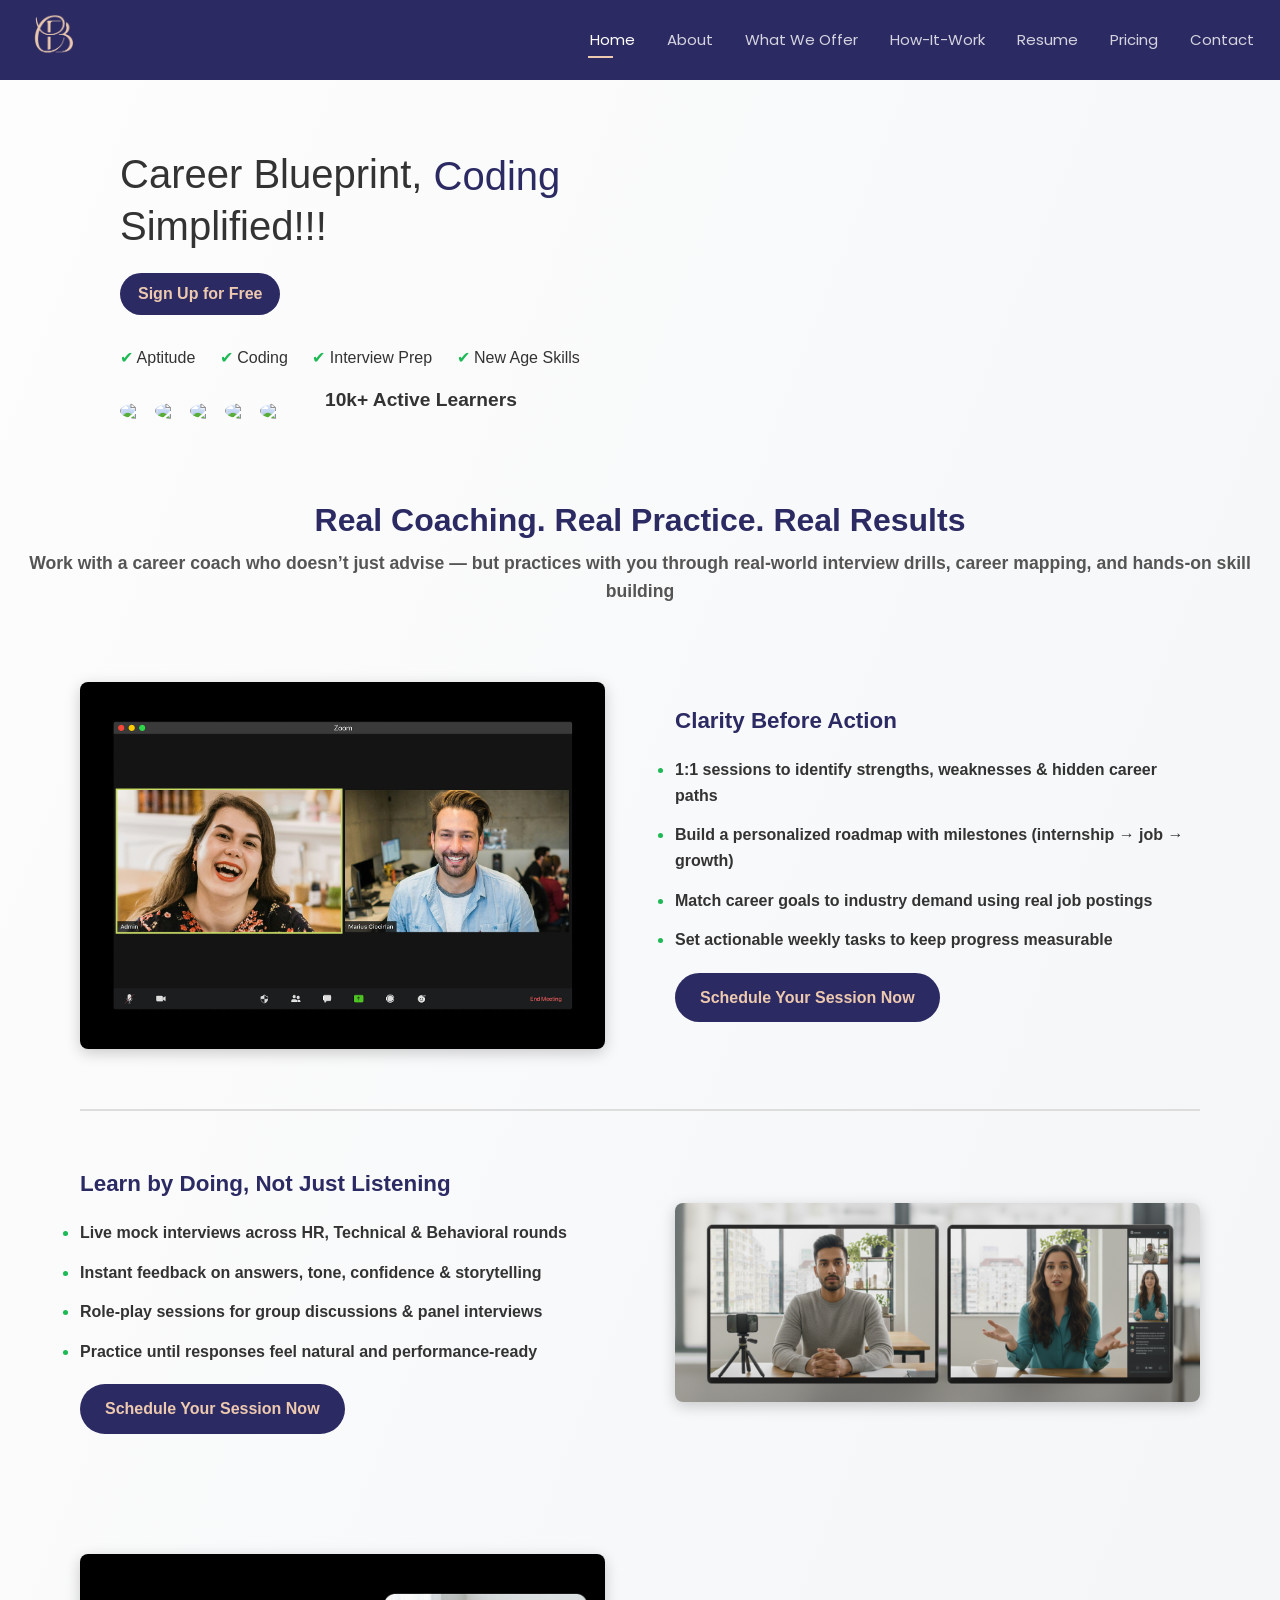
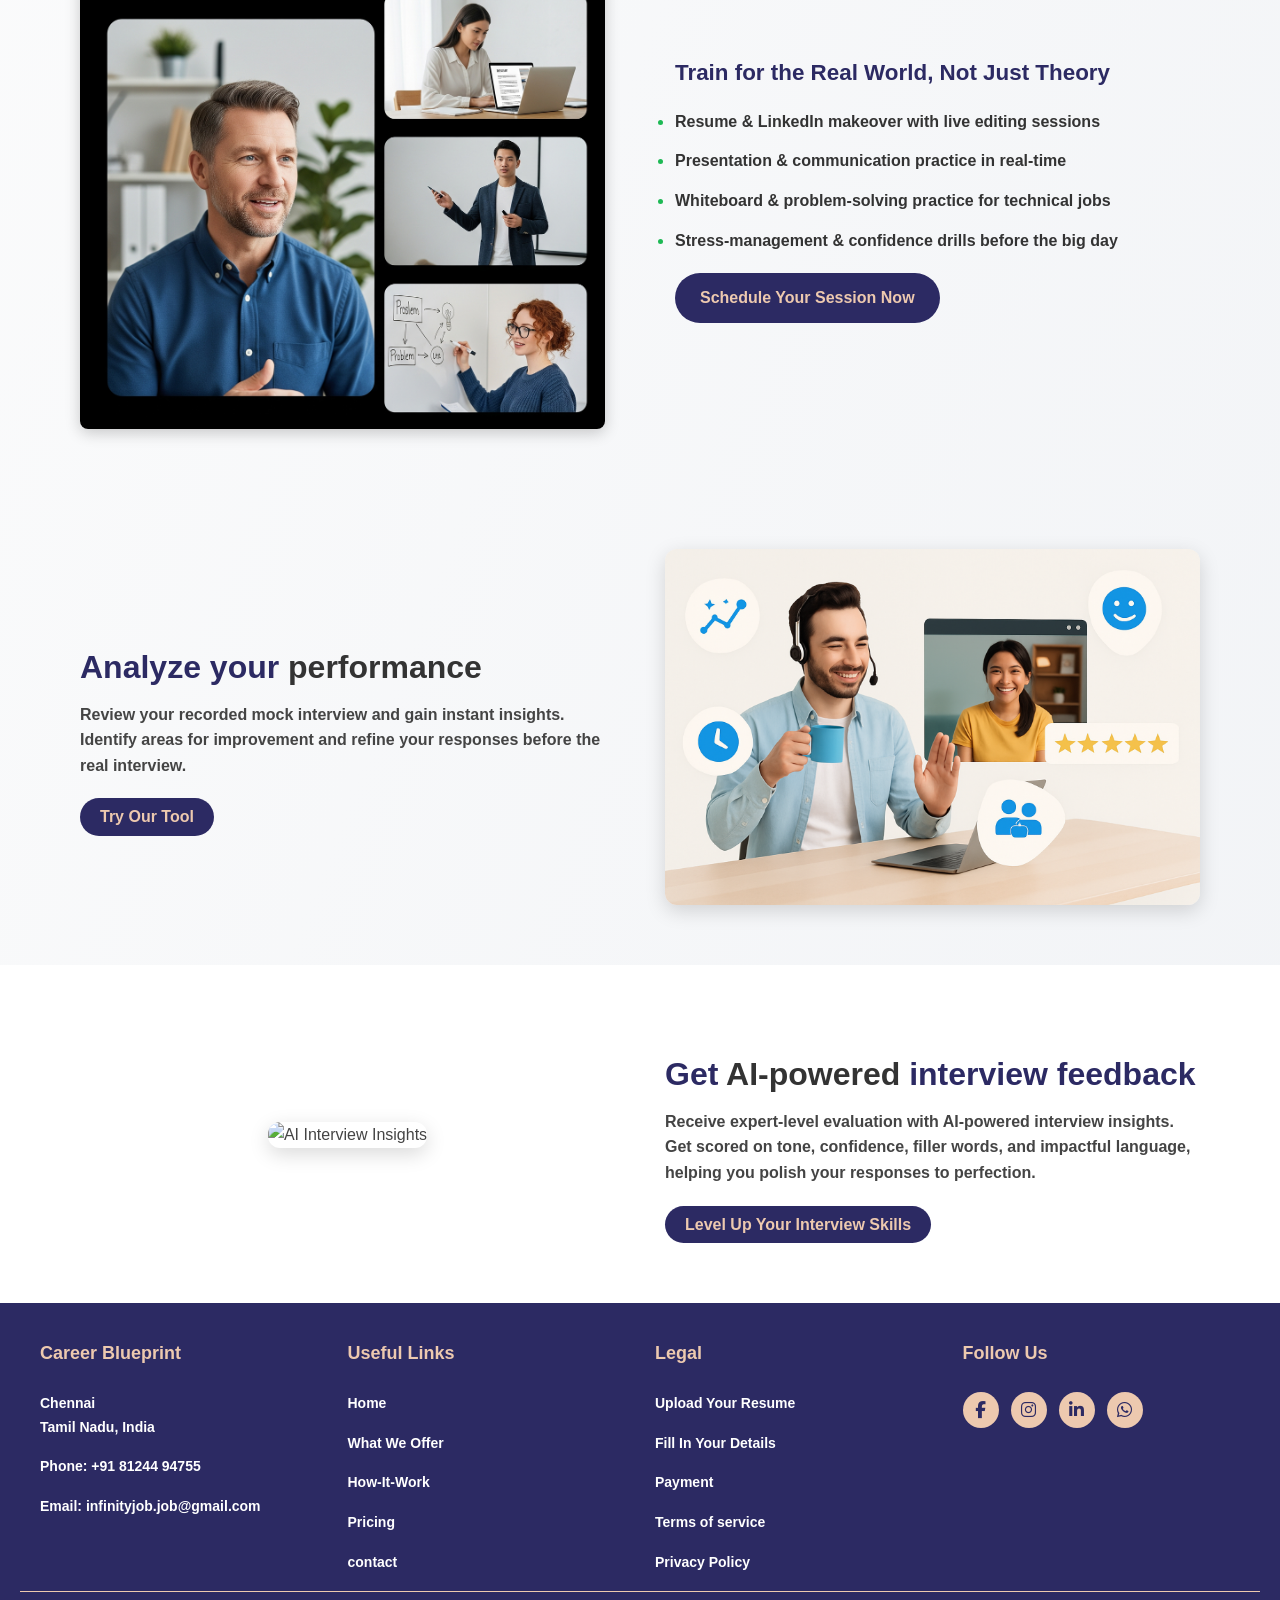
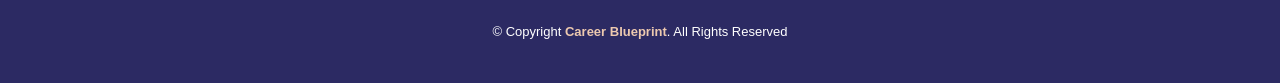
==== Careercoach.html @ 48b1a111 "Updated project files, modified HTML/CSS and removed unused images" ====
<!DOCTYPE html>
<html lang="en">

<head>
    <meta charset="UTF-8" />
    <meta name="viewport" content="width=device-width, initial-scale=1.0" />
    <!-- favicon-image -->
    <link href="favicon-32x32.png" rel="icon">
    <!-- fontawesome-cdn -->
    <link rel="stylesheet" href="https://cdnjs.cloudflare.com/ajax/libs/font-awesome/6.4.0/css/all.min.css">
    <!-- google-fonts -->
    <link href="https://fonts.googleapis.com" rel="preconnect">
    <link href="https://fonts.gstatic.com" rel="preconnect" crossorigin>
    <link
        href="https://fonts.googleapis.com/css2?family=Roboto:ital,wght@0,100;0,300;0,400;0,500;0,700;0,900;1,100;1,300;1,400;1,500;1,700;1,900&family=Poppins:ital,wght@0,100;0,200;0,300;0,400;0,500;0,600;0,700;0,800;0,900;1,100;1,200;1,300;1,400;1,500;1,600;1,700;1,800;1,900&family=Raleway:ital,wght@0,100;0,200;0,300;0,400;0,500;0,600;0,700;0,800;0,900;1,100;1,200;1,300;1,400;1,500;1,600;1,700;1,800;1,900&display=swap"
        rel="stylesheet">
    <!-- CSS-Style-sheets -->
    <link href="assets/vendor/bootstrap/css/bootstrap.min.css" rel="stylesheet">
    <link href="assets/vendor/bootstrap-icons/bootstrap-icons.css" rel="stylesheet">
    <link href="assets/vendor/aos/aos.css" rel="stylesheet">
    <link href="assets/vendor/glightbox/css/glightbox.min.css" rel="stylesheet">
    <link href="assets/vendor/swiper/swiper-bundle.min.css" rel="stylesheet">
    <link href="assets/css/main.css" rel="stylesheet">
    <title>Career-Coach - Career Blueprints</title>

    <style>
        body {
            font-family: 'Segoe UI', Tahoma, Geneva, Verdana, sans-serif;
            background: linear-gradient(to bottom right, #fdfdfd, #f1f3f6);
            color: #333;
            line-height: 1.6;
            margin: 0;
        }

        .container1 {
            max-width: 900px;
            margin: auto;
            background: #ffffff;
            margin-top: 91px;
            margin-bottom: 20px;
            border-radius: 12px;
            padding: 40px;
            box-shadow: 0 4px 12px rgba(0, 0, 0, 0.05);
        }

        .tag {
            display: inline-block;
            background: rgba(237, 201, 175, 0.55);
            backdrop-filter: blur(15px);
            -webkit-backdrop-filter: blur(15px);
            color: #2c2a63;
            padding: 6px 16px;
            font-weight: bold;
            border-radius: 8px;
            margin-bottom: 10px;
            font-size: 18px;
        }

        h1,
        h2 {
            color: #2c2a63;
        }

        h1 {
            font-size: 2rem;
            margin-top: 30px;
        }

        h2 {
            font-size: 1.5rem;
            margin-top: 30px;
        }

        p,
        li {
            font-size: 1rem;
            color: #333;
            font-weight: 600;
        }

        ul {
            margin-left: 20px;
        }

        .updated {
            font-style: italic;
            color: #888;
            font-size: 0.9rem;
        }

        .contact {
            margin-top: 30px;
        }

        .button-group {
            display: flex;
            gap: 12px;
            margin-bottom: 24px;
        }

        .btn {
            padding: 12px 14px;
            border: none;
            border-radius: 24px;
            font-size: 13px;
            font-weight: 700;
            cursor: pointer;
            background: rgba(237, 201, 175, 0.55);
            backdrop-filter: blur(15px);
            -webkit-backdrop-filter: blur(15px);
            color: #2c2a63;
            transition: all 0.3s ease;
        }

        .btn.active {
            background-color: #2c2a63;
            color: #EDC9AF;
        }

        #header {
            background-color: #2c2a63;
            color: #EDC9AF;
        }

        .container3 {
            display: flex;
            max-width: 1080px;
            padding: 100px 20px 30px;
            margin: auto;
            align-items: center;
            justify-content: space-between;
            margin-top: 20px;
            margin-bottom: 30px;
        }

        .left {
            max-width: 50%;
        }

        .left h1 {
            font-size: 2.5rem;
            line-height: 1.2;
        }

        .left h1 span {
            color: #333;
        }

        .left p {
            margin: 15px 0;
            font-size: 1.2rem;
        }

        .btn1 {
            display: inline-block;
            padding: 8px 18px;
            background: #2c2a63;
            color: #EDC9AF;
            font-weight: bold;
            border-radius: 25px;
            text-decoration: none;
            margin: 15px 0;
        }

        .checks {
            margin-top: 15px;
        }

        .checks span {
            margin-right: 20px;
            font-size: 1rem;
        }

        .checks span::before {
            content: "✔ ";
            color: #1db954;
        }

        .stats {
            margin-top: 20px;
            display: flex;
            align-items: center;
        }

        .stats img {
            border-radius: 50%;
            margin-right: -5px;
        }

        .stats p {
            font-weight: bold;
        }

        .right {
            position: relative;
            width: 45%;
        }

        .right video {
            width: 100%;
            border-radius: 15px;
            position: relative;
            z-index: 2;
        }

        .bg-effect {
            position: absolute;
            top: 0;
            left: -20px;
            right: -20px;
            bottom: -20px;
            z-index: 1;
            border-radius: 20px;
            opacity: 0.7;
        }

        .content {
            display: flex;
            gap: 30px;
        }

        .section {
            display: flex;
            align-items: center;
            justify-content: space-between;
            padding: 60px 80px;
            gap: 70px;
        }

        .heading {
            text-align: center;
            margin-top: 40px;
        }

        .heading h2 {
            font-size: 2rem;
            margin-bottom: 10px;
            font-weight: bold;
        }

        .heading p {
            font-size: 1.1rem;
            color: #555;
        }

        .text {
            flex: 1;
        }

        .text h3 {
            font-size: 1.4rem;
            margin-bottom: 20px;
            color: #2c2a63;
            font-weight: 700;
        }

        .list {
            padding: 0;
            margin: 0 0 20px 0;

        }

        .list li {
            margin-bottom: 12px;
            font-size: 1rem;
        }

        .list li::marker {

            color: #1db954;
            font-size: 18px;

        }

        .btn3 {
            display: inline-block;
            background: #2c2a63;
            color: #EDC9AF;
            padding: 12px 25px;
            text-decoration: none;
            border-radius: 26px;
            font-weight: bold;
        }

        .image {
            flex: 1;
            text-align: center;
        }

        .image img {
            max-width: 100%;
            border-radius: 8px;
            box-shadow: 0 4px 15px rgba(0, 0, 0, 0.2);
        }

        .divider {
            height: 2px;
            background: #ddd;
            margin: 0 80px;
        }

        .feedback-section {
            display: flex;
            align-items: center;
            justify-content: space-between;
            gap: 50px;
            padding: 60px 80px;
        }

        .feedback-text {
            flex: 1;
        }

        .feedback-text h2 {
            font-size: 2rem;
            font-weight: bold;
            margin-bottom: 15px;
        }

        .feedback-text h2 span {
            color: #333;
            /* red highlight */
        }

        .feedback-text p {
            font-size: 1rem;
            margin-bottom: 20px;
            color: #444;
        }

        .feedback-btn {
            display: inline-block;
            background: #2c2a63;
            color: #EDC9AF;
            padding: 6px 20px;
            text-decoration: none;
            border-radius: 25px;
            font-weight: bold;
            transition: background 0.3s ease;
        }

        .feedback-image {
            flex: 1;
            text-align: center;
        }

        .feedback-image img {
            max-width: 100%;
            border-radius: 12px;
            box-shadow: 0 6px 20px rgba(0, 0, 0, 0.15);
        }

        .feedback-alt {
            background: #fff;
        }

        @media (max-width: 991px) {

            .container3,
            .section,
            .feedback-section {
                flex-direction: column;
                padding: 30px 30px;
                text-align: center;
            }

            .section,
            .feedback-section {
                gap: 30px;
            }

            .container3 .right,
            .section .image,
            .feedback-section .feedback-image {
                order: -1;
            }

            .left,
            .right,
            .text,
            .image,
            .feedback-text,
            .feedback-image {
                max-width: 100%;
                width: 100%;
                text-align: left;
            }

            .left h1 {
                font-size: 1.8rem;
            }

            .left p {
                font-size: 11px;
            }

            .heading h2,
            .feedback-text h2 {
                font-size: 1.6rem;
            }

            .heading p {
                font-size: 15px;
            }

            .text h3 {
                font-size: 1.2rem;
            }

            .btn1,
            .btn3,
            .feedback-btn {
                display: inline-block;
                width: auto;
                font-size: 14px;
                padding: 10px 20px;
            }

            .right img,
            .image img,
            .feedback-image img {
                width: 100%;
                height: auto;
                max-width: 100%;
            }
        }

        @media (max-width: 576px) {
            .left h1 {
                font-size: 1.4rem;
            }

            .heading h2,
            .feedback-text h2 {
                font-size: 1.3rem;
            }

            p,
            li {
                font-size: 0.9rem;
            }

            .btn1,
            .btn3,
            .feedback-btn {
                font-size: 12px;
                padding: 8px 16px;
            }
        }

        @media (max-width: 768px) {
            .container3 {
                /* or the first section class you used */
                margin-top: 60px;
                /* adjust the value as per your navbar height */
            }
        }
          h1 span.rotate {
            display: inline-block;
            overflow: hidden;
            vertical-align: top;
            height: 1.3em;
            /* controls box height */
            line-height: 1.3em;
            /* centers words inside */
        }


        h1 span.rotate span {
            display: block;
            color: #2c2a63;
            animation: rotateWords 6s infinite;
        }

        @keyframes rotateWords {
            0% {
                transform: translateY(0%);
            }

            20% {
                transform: translateY(0%);
            }

            25% {
                transform: translateY(-100%);
            }

            45% {
                transform: translateY(-100%);
            }

            50% {
                transform: translateY(-200%);
            }

            70% {
                transform: translateY(-200%);
            }

            75% {
                transform: translateY(0%);
            }

            100% {
                transform: translateY(0%);
            }
        }
    </style>

</head>

<body>
    <!-- Navbar starts -->
    <header id="header" class="header d-flex align-items-center fixed-top">
        <div class="d-flex align-items-center justify-content-between w-100 px-4" style="padding-left: 0 !important;">
            <a href="index.html" class="logo d-flex align-items-center">
                <img src="assets/img/images/CB-logo.png" alt="Career Blueprint Logo"
                    style="height: 60px; width: 110px; object-fit: cover; margin-top: 10px;">
            </a>
            <nav id="navmenu" class="navmenu">
                <ul>
                    <li><a href="index.html" class="active">Home</a></li>
                    <li><a href="index.html">About</a></li>
                    <li><a href="index.html">What We Offer</a></li>
                    <li><a href="index.html">How-It-Work</a></li>
                    <li><a href="index.html">Resume</a></li>
                    <li><a href="index.html">Pricing</a></li>
                    <li><a href="index.html">Contact</a></li>
                </ul>
                <div class="mobile-social-icons">
                    <a href="https://www.facebook.com/people/Careers-Blueprint/61578394427960/" target="_blank"><i
                            class="bi bi-facebook"></i></a>
                    <a href="https://www.instagram.com/careers_blueprint?igsh=MXhoazNienZpc2U0Yw==" target="_blank"> <i
                            class="fab fa-instagram"></i></a>
                    <a href="https://www.linkedin.com/company/careers-blueprint/" target="_blank"><i
                            class="bi bi-linkedin"></i></a>
                    <a href="#" target="_blank"><i class="fa-brands fa-whatsapp"></i></a>
                </div>
            </nav>
            <i class="bi bi-list mobile-nav-toggle d-xl-none"></i>
        </div>
    </header>
    <!-- Navbar-Ends -->



    <div class="container3">
        <!-- Left -->
        <div class="left">
            <h1>
                <span>Career Blueprint,</span>
                <span class="rotate">
                    <span>Coding</span>
                    <span>Designing</span>
                    <span>Developer</span>
                </span>
                <span>Simplified!!!</span>
            </h1>
            <a href="#" class="btn1">Sign Up for Free</a>

            <div class="checks">
                <span>Aptitude</span>
                <span>Coding</span>
                <span>Interview Prep</span>
                <span>New Age Skills</span>
            </div>
            <div class="content">
                <div class="stats">
                    <img src="https://randomuser.me/api/portraits/women/44.jpg" width="40">
                    <img src="https://randomuser.me/api/portraits/men/46.jpg" width="40">
                    <img src="https://randomuser.me/api/portraits/men/47.jpg" width="40">
                    <img src="https://randomuser.me/api/portraits/women/48.jpg" width="40">
                    <img src="https://randomuser.me/api/portraits/men/79.jpg" width="40">

                </div>
                <p>10k+ Active Learners</p>
            </div>
        </div>
        <!-- Right -->
        <!-- <div class="right">
      <div class="bg-effect"></div>
      <img src="https://img.freepik.com/free-photo/group-happy-students_23-2147669475.jpg" alt="Students">
    </div> -->
        <div class="right">
            <div class="bg-effect"></div>
            <video autoplay muted loop playsinline>
                <source src="assets/img/images/careercoach.mp4" type="video/mp4">
                Your browser does not support the video tag.
            </video>
        </div>

    </div>


    <!-- Section 1: With Heading & Subheading -->
    <div class="heading">
        <h2>Real Coaching. Real Practice. Real Results</h2>
        <p>Work with a career coach who doesn’t just advise — but practices with you through real-world interview drills, career mapping, and hands-on skill building</p>
    </div>

    <section class="section">
        <!-- Left side Image -->
        <div class="image">
            <img src="assets/img/images/section1 (1).png" alt="Interview Setup">
        </div>

        <!-- Right side Content -->
        <div class="text">
            <h3>Clarity Before Action</h3>
            <ul class="list">
                <li>1:1 sessions to identify strengths, weaknesses & hidden career paths</li>
                <li>Build a personalized roadmap with milestones (internship → job → growth)</li>
                <li>Match career goals to industry demand using real job postings</li>
                <li>Set actionable weekly tasks to keep progress measurable</li>
            </ul>
            <a href="#" class="btn3">Schedule Your Session Now</a>
        </div>
    </section>

    <div class="divider"></div>

    <!-- Section 2: Without Heading & Subheading -->
    <section class="section">
        <!-- Left side Content -->
        <div class="text">
            <h3>Learn by Doing, Not Just Listening</h3>
            <ul class="list">
                <li>Live mock interviews across HR, Technical & Behavioral rounds</li>
                <li>Instant feedback on answers, tone, confidence & storytelling</li>
                <li>Role-play sessions for group discussions & panel interviews</li>
                <li>Practice until responses feel natural and performance-ready</li>
            </ul>
            <a href="#" class="btn3">Schedule Your Session Now</a>
        </div>

        <!-- Right side Image -->
        <div class="image">
            <img src="assets/img/images/interview.png" alt="Interview Setup">
        </div>
    </section>


    <section class="section">
        <!-- Left side Image -->
        <div class="image">
            <img src="assets/img/images/Trainee.png" alt="Interview Setup">
        </div>

        <!-- Right side Content -->
        <div class="text">
            <h3>Train for the Real World, Not Just Theory</h3>
            <ul class="list">
                <li>Resume & LinkedIn makeover with live editing sessions</li>
                <li>Presentation & communication practice in real-time</li>
                <li>Whiteboard & problem-solving practice for technical jobs</li>
                <li>Stress-management & confidence drills before the big day</li>
            </ul>
            <a href="#" class="btn3">Schedule Your Session Now</a>
        </div>
    </section>

    <!-- Section 1 -->
    <section class="feedback-section">
        <!-- Left Side Text -->
        <div class="feedback-text">
            <h2>Analyze your <span>performance</span></h2>
            <p>Review your recorded mock interview and gain instant insights.
                Identify areas for improvement and refine your responses before the real interview.</p>
            <a href="#" class="feedback-btn">Try Our Tool</a>
        </div>

        <!-- Right Side Image -->
        <div class="feedback-image">
            <img src="assets/img/images/Analyze.png"
                alt="Mock Interview Feedback">
        </div>
    </section>

    <!-- Section 2 (Alternate) -->
    <section class="feedback-section feedback-alt">
        <!-- Left Side Image -->
        <div class="feedback-image">
            <img src="https://img.freepik.com/free-photo/group-happy-students_23-2147669475.jpg"
                alt="AI Interview Insights">
        </div>

        <!-- Right Side Text -->
        <div class="feedback-text">
            <h2>Get <span>AI-powered</span> interview feedback</h2>
            <p>Receive expert-level evaluation with AI-powered interview insights.
                Get scored on tone, confidence, filler words, and impactful language, helping you polish your responses
                to perfection.</p>
            <a href="#" class="feedback-btn">Level Up Your Interview Skills</a>
        </div>
    </section>





    <!-- Footer section starts -->
    <footer class="footer">
        <div class="footer-container">
            <div class="footer-column">
                <h4>Career Blueprint</h4>
                <p>Chennai<br />Tamil Nadu, India</p>
                <p><strong>Phone:</strong> +91 81244 94755</p>
                <p><strong>Email:</strong> infinityjob.job@gmail.com</p>
            </div>
            <div class="footer-column">
                <h4>Useful Links</h4>
                <p><a href="#hero">Home</a></p>
                <p><a href="#whatweoffer">What We Offer</a></p>
                <p><a href="#howitwork">How-It-Work</a></p>
                <p><a href="#pricing">Pricing</a></p>
                <p><a href="#contact">contact</a></p>
            </div>

            <div class="footer-column newsletter">
                <h4>Legal</h4>
                <p><a href="uploadresume.html">Upload Your Resume</a></p>
                <p><a href="Details.html">Fill In Your Details</a></p>
                <p><a href="payment.html">Payment</a></p>
                <p><a href="TermsofService.html">Terms of service</a></p>
                <p><a href="privacypolicy.html">Privacy Policy</a></p>
            </div>
            <div class="footer-column">
                <h4>Follow Us</h4>
                <div class="social-icons">
                    <a href="https://www.facebook.com/people/Careers-Blueprint/61578394427960/" target="_blank"><i
                            class="fab fa-facebook-f"></i></a>
                    <a href="https://www.instagram.com/careers_blueprint?igsh=MXhoazNienZpc2U0Yw==" target="_blank"> <i
                            class="fab fa-instagram"></i></a>
                    <a href="https://www.linkedin.com/company/careers-blueprint/" target="_blank"><i
                            class="fab fa-linkedin-in"></i></a>
                    <a href="https://wa.me/8124494755?text=Hi%2C%20I%E2%80%99ve%20completed%20the%20payment.%20Please%20confirm."
                        onclick="openWhatsApp(); return false;" target="_blank" rel="noopener noreferrer">
                        <i class="fa-brands fa-whatsapp"></i>
                    </a>
                </div>
            </div>
        </div>
        <div class="footer-bottom">
            &copy; Copyright <strong>Career Blueprint</strong>. All Rights Reserved
        </div>
    </footer>
    <!-- Footer section Ends -->

    <!-- Whatsapp icon -->
    <a href="javascript:void(0);" onclick="openWhatsApp()"
        class="scroll-top d-flex align-items-center justify-content-center" style="font-size: 24px;"
        title="Chat on WhatsApp">
        <img src="https://img.icons8.com/ios-filled/50/ffffff/whatsapp.png" alt="WhatsApp" />
    </a>
    <!-- Whatsapp icon -->

    <!-- Scripts starts -->
    <script src="assets/vendor/bootstrap/js/bootstrap.bundle.min.js"></script>
    <script src="https://cdn.jsdelivr.net/npm/aos@2.3.4/dist/aos.js"></script>
    <script src="assets/vendor/php-email-form/validate.js"></script>
    <script src="assets/vendor/aos/aos.js"></script>
    <script src="assets/vendor/glightbox/js/glightbox.min.js"></script>
    <script src="assets/vendor/purecounter/purecounter_vanilla.js"></script>
    <script src="assets/vendor/swiper/swiper-bundle.min.js"></script>
    <script src="assets/js/main.js"></script>
    <script src="https://cdn.jsdelivr.net/npm/@popperjs/core@2.11.7/dist/umd/popper.min.js"></script>
    <script src="https://cdn.jsdelivr.net/npm/bootstrap@5.3.0/dist/js/bootstrap.min.js"></script>
    <!-- Scripts Ends -->

    <script>
        AOS.init({
            duration: 1000,
            once: true
        });
    </script>
</body>

</html>
---- assets/css/main.css ----
/* Main.Css */

:root {
  --default-font: "Roboto", system-ui, -apple-system, "Segoe UI", Roboto, "Helvetica Neue", Arial, "Noto Sans", "Liberation Sans", sans-serif, "Apple Color Emoji", "Segoe UI Emoji", "Segoe UI Symbol", "Noto Color Emoji";
  --heading-font: "Raleway", sans-serif;
  --nav-font: "Poppins", sans-serif;
}

:root {
  --background-color: #ffffff;
  --default-color: #444444;
  --heading-color: #040677;
  --accent-color: #1acc8d;
  --surface-color: #ffffff;
  --contrast-color: #ffffff;
}


:root {
  --nav-color: #ffffff;
  --nav-hover-color: #1acc8d;
  --nav-mobile-background-color: #ffffff;
  --nav-dropdown-background-color: #ffffff;
  --nav-dropdown-color: #444444;
  --nav-dropdown-hover-color: #1acc8d;
}

.light-background {
  --background-color: #f4f5fe;
  --surface-color: #ffffff;
}

.dark-background {
  --background-color: #08005e;
  --default-color: #ffffff;
  --heading-color: #ffffff;
  --surface-color: #0c0091;
  --contrast-color: #ffffff;
}

:root {
  scroll-behavior: smooth;
}

body {
  color: var(--default-color);
  background-color: var(--background-color);
  font-family: var(--default-font);
}

a {
  color: #333;
  text-decoration: none;
  transition: 0.3s;
}

.php-email-form .error-message {
  display: none;
  background: #df1529;
  color: #ffffff;
  text-align: left;
  padding: 15px;
  margin-bottom: 24px;
  font-weight: 600;
}

.php-email-form .sent-message {
  display: none;
  color: #ffffff;
  background: #059652;
  text-align: center;
  padding: 15px;
  margin-bottom: 24px;
  font-weight: 600;
}

.php-email-form .loading {
  display: none;
  background: var(--surface-color);
  text-align: center;
  padding: 15px;
  margin-bottom: 24px;
}

.php-email-form .loading:before {
  content: "";
  display: inline-block;
  border-radius: 50%;
  width: 24px;
  height: 24px;
  margin: 0 10px -6px 0;
  border: 3px solid var(--accent-color);
  border-top-color: var(--surface-color);
  animation: php-email-form-loading 1s linear infinite;
}

@keyframes php-email-form-loading {
  0% {
    transform: rotate(0deg);
  }

  100% {
    transform: rotate(360deg);
  }
}

.header {
  --background-color: rgba(255, 255, 255, 0);
  --default-color: #ffffff;
  --heading-color: #ffffff;
  color: var(--default-color);
  background-color: var(--background-color);
  transition: all 0.5s;
  z-index: 997;
}


#header {
  padding: 5px 0;
}


.header .logo {
  line-height: 1;
}


.header .logo h1 {
  font-size: 30px;
  margin: 0;
  font-weight: 700;
  color: var(--heading-color);
}

.scrolled .header {
  box-shadow: 0px 0 18px rgba(0, 0, 0, 0.1);
}

.scrolled .header {
  --background-color: #2c2a63;
}


@media (max-width: 1199px) {
  .navmenu ul li:nth-child(1) a::before {
    content: "\f015";
  }

  .navmenu ul li:nth-child(2) a::before {
    content: "\f007";
  }

  .navmenu ul li:nth-child(3) a::before {
    content: "\f0ae";
  }

  .navmenu ul li:nth-child(4) a::before {
    content: "\f085";
  }

  .navmenu ul li:nth-child(5) a::before {
    content: "\f03e";
  }

  .navmenu ul li:nth-child(6) a::before {
    content: "\f155";
  }

  .navmenu ul li:nth-child(7) a::before {
    content: "\f0e0";
  }

  .navmenu a::before {
    font-family: 'Font Awesome 5 Free';
    font-weight: 900;
    margin-right: 15px;
    display: inline-block;
  }
}

@media (min-width: 1200px) {
  .navmenu {
    padding: 0;
  }

  .navmenu ul {
    margin: 0;
    padding: 0;
    display: flex;
    list-style: none;
    align-items: center;
  }

  .navmenu li {
    position: relative;
  }

  .navmenu>ul>li {
    white-space: nowrap;
    padding: 15px 14px;
  }

  .navmenu>ul>li:last-child {
    padding-right: 0;
  }

  .navmenu a,
  .navmenu a:focus {
    color: color-mix(in srgb, var(--nav-color), transparent 20%);
    font-size: 15px;
    padding: 0 2px;
    font-family: var(--nav-font);
    font-weight: 400;
    display: flex;
    align-items: center;
    justify-content: space-between;
    white-space: nowrap;
    transition: 0.3s;
    position: relative;
  }

  .navmenu a i,
  .navmenu a:focus i {
    font-size: 12px;
    line-height: 0;
    margin-left: 5px;
    transition: 0.3s;
  }

  .navmenu>ul>li>a:before {
    content: "";
    position: absolute;
    height: 2px;
    bottom: -6px;
    left: 0;
    background-color: #EDC9AF;
    visibility: hidden;
    width: 0px;
    transition: all 0.3s ease-in-out 0s;
  }

  .navmenu a:hover:before,
  .navmenu li:hover>a:before,
  .navmenu .active:before {
    visibility: visible;
    width: 25px;
  }

  .navmenu li:hover>a,
  .navmenu .active,
  .navmenu .active:focus {
    color: var(--nav-color);
  }

  .navmenu .dropdown ul {
    margin: 0;
    padding: 10px 0;
    background: var(--nav-dropdown-background-color);
    display: block;
    position: absolute;
    visibility: hidden;
    left: 14px;
    top: 130%;
    opacity: 0;
    transition: 0.3s;
    border-radius: 4px;
    z-index: 99;
    box-shadow: 0px 0px 30px rgba(0, 0, 0, 0.1);
  }

  .navmenu .dropdown ul li {
    min-width: 200px;
  }

  .navmenu .dropdown ul a {
    padding: 10px 20px;
    font-size: 15px;
    text-transform: none;
    color: var(--nav-dropdown-color);
  }

  .navmenu .dropdown ul a i {
    font-size: 12px;
  }

  .navmenu .dropdown ul a:hover,
  .navmenu .dropdown ul .active:hover,
  .navmenu .dropdown ul li:hover>a {
    color: var(--nav-dropdown-hover-color);
  }

  .navmenu .dropdown:hover>ul {
    opacity: 1;
    top: 100%;
    visibility: visible;
  }

  .navmenu .dropdown .dropdown ul {
    top: 0;
    left: -90%;
    visibility: hidden;
  }

  .navmenu .dropdown .dropdown:hover>ul {
    opacity: 1;
    top: 0;
    left: -100%;
    visibility: visible;
  }
}

@media (max-width: 1199px) {
  .navmenu {
    position: fixed;
    top: 0;
    left: -100%;
    width: 64%;
    height: auto;
    max-height: 530px;
    font-size: 20px;
    background: rgba(30, 28, 85, 0.65);
    backdrop-filter: blur(15px);
    -webkit-backdrop-filter: blur(15px);
    border-radius: 0 15px 15px 0;
    padding: 1.5rem 1rem;
    transition: left 0.3s ease-in-out;
    z-index: 9998;
    display: flex;
    flex-direction: column;
    justify-content: space-between;
  }

  .mobile-nav-active .navmenu {
    left: 0;
  }


  .mobile-nav-toggle {
    font-size: 30px;
    color: #fff;
    z-index: 10000;
    cursor: pointer;
  }

  .navmenu ul {
    display: block;
    list-style: none;
    padding: 0;
    margin: 0;
  }

  .navmenu ul li {
    margin: 12px 0;
  }

  .navmenu a {
    color: #fff;
    font-size: 16px;
    text-decoration: none;
    display: block;
    padding: 10px 15px;
    border-radius: 5px;
    transition: background 0.3s;
  }

  .mobile-social-icons {
    display: flex;
    justify-content: center;
    gap: 10px;
    margin-top: 20px;
  }

  .mobile-social-icons a {
    color: #fff;
    background: rgba(255, 255, 255, 0.1);
    border-radius: 50%;
    transition: background 0.3s ease;
  }

  .mobile-social-icons a:hover {
    background: #fff;
    color: #2c2a63;
  }
}

@media (min-width: 1200px) {
  .mobile-social-icons {
    display: none !important;
  }
}

.footer {
  color: var(--default-color);
  background-color: #2c2a63;
  font-size: 14px;
  position: relative;
}

.footer .footer-top {
  padding-top: 50px;
  border-top: 1px solid color-mix(in srgb, var(--default-color), transparent 90%);
}

.footer .footer-about .logo {
  line-height: 1;
  margin-bottom: 25px;
}

.footer .footer-about .logo img {
  max-height: 40px;
  margin-right: 6px;
}

.footer .footer-about .logo span {
  font-size: 26px;
  font-weight: 700;
  letter-spacing: 1px;
  font-family: var(--heading-font);
  color: var(--heading-color);
}

.footer .footer-about p {
  font-size: 14px;
  font-family: var(--heading-font);
}

.footer .social-links a {
  display: flex;
  align-items: center;
  justify-content: center;
  width: 40px;
  height: 40px;
  border-radius: 50%;
  border: 1px solid color-mix(in srgb, var(--default-color), transparent 50%);
  font-size: 16px;
  color: color-mix(in srgb, var(--default-color), transparent 30%);
  margin-right: 10px;
  transition: 0.3s;
}

.footer .social-links a:hover {
  color: var(--accent-color);
  border-color: var(--accent-color);
}

.footer h4 {
  font-size: 16px;
  font-weight: bold;
  position: relative;
  padding-bottom: 12px;
}

.footer .footer-links {
  margin-bottom: 30px;
}

.footer .footer-links ul {
  list-style: none;
  padding: 0;
  margin: 0;
}

.footer .footer-links ul i {
  padding-right: 2px;
  font-size: 12px;
  line-height: 0;
}

.footer .footer-links ul li {
  padding: 10px 0;
  display: flex;
  align-items: center;
}

.footer .footer-links ul li:first-child {
  padding-top: 0;
}

.footer .footer-links ul a {
  color: color-mix(in srgb, var(--default-color), transparent 30%);
  display: inline-block;
  line-height: 1;
}

.footer .footer-links ul a:hover {
  color: var(--accent-color);
}

.footer .footer-contact p {
  margin-bottom: 5px;
}

.footer .footer-newsletter .newsletter-form {
  margin-top: 30px;
  margin-bottom: 15px;
  padding: 6px 8px;
  position: relative;
  border-radius: 4px;
  border: 1px solid color-mix(in srgb, var(--default-color), transparent 80%);
  display: flex;
  background-color: var(--background-color);
  transition: 0.3s;
}

.footer .footer-newsletter .newsletter-form:focus-within {
  border-color: var(--accent-color);
}

.footer .footer-newsletter .newsletter-form input[type=email] {
  border: 0;
  padding: 4px;
  width: 100%;
  background-color: var(--background-color);
  color: var(--default-color);
}

.footer .footer-newsletter .newsletter-form input[type=email]:focus-visible {
  outline: none;
}

.footer .footer-newsletter .newsletter-form input[type=submit] {
  border: 0;
  font-size: 16px;
  padding: 0 20px;
  margin: -7px -8px -7px 0;
  background: var(--accent-color);
  color: var(--contrast-color);
  transition: 0.3s;
  border-radius: 0 4px 4px 0;
}

.footer .footer-newsletter .newsletter-form input[type=submit]:hover {
  background: color-mix(in srgb, var(--accent-color), transparent 20%);
}

.footer .copyright {
  padding: 25px 0;
  border-top: 1px solid color-mix(in srgb, var(--default-color), transparent 90%);
}

.footer .copyright p {
  margin-bottom: 0;
}

.footer .credits {
  margin-top: 6px;
  font-size: 13px;
}

#preloader {
  position: fixed;
  inset: 0;
  z-index: 999999;
  overflow: hidden;
  background: #2c2a63;
  transition: all 0.6s ease-out;
}

.d-flex {
  display: flex !important;
  gap: 12px;
}

#preloader:before {
  content: "";
  position: fixed;
  top: calc(50% - 30px);
  left: calc(50% - 30px);
  border: 6px solid #ffffff;
  border-color: #EDC9AF transparent #EDC9AF transparent;

  border-radius: 50%;
  width: 60px;
  height: 60px;
  animation: animate-preloader 1.5s linear infinite;
}

@keyframes animate-preloader {
  0% {
    transform: rotate(0deg);
  }

  100% {
    transform: rotate(360deg);
  }
}

.scroll-top {
  position: fixed;
  visibility: hidden;
  opacity: 0;
  right: 11px;
  bottom: 19px;
  z-index: 99999;
  background-color: #25d366;
  width: 56px;
  height: 56px;
  border-radius: 50%;
  transition: all 0.4s;
  box-shadow: 0 2px 16px #3335;
  cursor: pointer;
  display: flex;
  align-items: center;
  justify-content: center;
}


.scroll-top img {
  width: 32px;
  height: 32px;
}

.scroll-top.active {
  visibility: visible;
  opacity: 1;
}

@media screen and (max-width: 768px) {
  [data-aos-delay] {
    transition-delay: 0 !important;
  }
}

.page-title {
  color: #EDC9AF;
  background-color: #2c2a63;
  position: relative;
}

.page-title .heading {
  padding: 160px 0 80px 0;
  border-top: 1px solid color-mix(in srgb, var(--default-color), transparent 90%);
}

.page-title .heading h1 {
  font-size: 38px;
  font-weight: 700;
}

.page-title nav {
  background-color: #2c2a63;
  border-top: 2px solid #EDC9AF;

  padding: 20px 0;
}

.page-title nav ol {
  display: flex;
  flex-wrap: wrap;
  list-style: none;
  margin: 0;
  font-size: 16px;
  font-weight: 600;
}

.page-title nav ol li+li {
  padding-left: 10px;
}

.page-title nav ol li+li::before {
  content: "/";
  display: inline-block;
  padding-right: 10px;
  color: color-mix(in srgb, var(--default-color), transparent 70%);
}

section,
.section {
  color: var(--default-color);
  padding: 20px 0;
  scroll-margin-top: 100px;
  overflow: clip;
}

.section-title {
  padding-bottom: 40px;
  position: relative;
}

.section-title h2 {
  font-size: 14px;
  font-weight: 700;
  padding: 0;
  line-height: 1px;
  margin: 0;
  margin-bottom: 10px;
  letter-spacing: 1.5px;
  text-transform: uppercase;
  color: #444444;
  position: relative;
}

.section-title h2::after {
  content: "";
  width: 120px;
  height: 2px;
  display: inline-block;
  background: #2c2a63;
  margin: 4px 10px;
}

.section-title div {
    color: #2c2a63;
    margin: 0;
    margin: 0;
    font-size: 38px;
    font-weight: 700;
    white-space: normal;
    word-wrap: break-word;
    font-family: var(--heading-font);
}

.hero {
  width: 100%;
  min-height: 70vh;
  position: relative;
  padding: 120px 0 120px 0;
  background-color: #2c2a63;
  display: flex;
  align-items: center;
}

.hero .hero-bg {
  position: absolute;
  inset: 0;
  display: block;
  width: 100%;
  height: 100%;
  object-fit: cover;
  z-index: 1;
}

.hero:before {
  content: "";
  background: color-mix(in srgb, #2c2a63 90%, #000000);
  position: absolute;
  inset: 0;
  z-index: 2;
}


.hero .container {
  position: relative;
  z-index: 3;
}

.hero h1 {
  margin: 0 0 20px 0;
  font-size: 42px;
  font-weight: 700;
  line-height: 56px;
  color: color-mix(in srgb, var(--heading-color), transparent 30%);
}

.hero p {
  color: color-mix(in srgb, var(--default-color), transparent 30%);
  margin: 5px 0 30px 0;
  font-size: 22px;
  font-weight: 400;
}


.typewriter-loop {
  display: inline-block;
  overflow: hidden;
  border-right: 2px solid #EDC9AF;
  white-space: nowrap;
  vertical-align: bottom;
  animation: typing 3s steps(20, end), erase 3s steps(20, end) 3s;
  animation-iteration-count: infinite;
  color: #EDC9AF;
  max-width: 16ch;
}


@keyframes typing {
  from {
    width: 0;
  }

  to {
    width: 12ch;
  }
}

@keyframes erase {
  from {
    width: 14ch;
  }

  to {
    width: 0;
  }
}

.hero .btn-get-started {
  color: #2c2a63;
  background: #EDC9AF;
  font-family: var(--heading-font);
  font-weight: 700;
  font-size: 15px;
  letter-spacing: 1px;
  display: inline-block;
  padding: 10px 28px 12px 28px;
  border-radius: 50px;
  transition: 0.5s;
  box-shadow: 0 8px 28px rgba(0, 0, 0, 0.1);
}


.hero .btn-watch-video {
  font-size: 16px;
  transition: 0.5s;
  margin-left: 25px;
  color: var(--default-color);
  font-weight: 600;
}

.hero .btn-watch-video i {
  color: var(--accent-color);
  font-size: 32px;
  transition: 0.3s;
  line-height: 0;
  margin-right: 8px;
}

.hero .btn-watch-video:hover {
  color: var(--accent-color);
}

.hero .btn-watch-video:hover i {
  color: color-mix(in srgb, var(--accent-color), transparent 15%);
}

.hero .animated {
  animation: up-down 2s ease-in-out infinite alternate-reverse both;
}

@media (max-width: 640px) {
  .hero h1 {
    font-size: 28px;
    line-height: 36px;
  }

  .hero p {
    font-size: 18px;
    line-height: 24px;
    margin-bottom: 30px;
  }

  .hero .btn-get-started,
  .hero .btn-watch-video {
    font-size: 13px;
  }
}

.about {
  padding-top: 30px;
}

.about .content h3 {
  font-size: 16px;
  font-weight: 700;
  line-height: 19px;
  padding: 10px 20px;
  background: rgba(237, 201, 175, 0.55);
  backdrop-filter: blur(15px);
  -webkit-backdrop-filter: blur(15px);
  color: #2c2a63;
  border-radius: 7px;
  display: inline-block;
}

.about .content h2 {
  font-weight: 700;
  color: #2c2a63;
}

.about .content p:last-child {
  margin-bottom: 0;
}

.about-left .read-more {
  background: #EDC9AF;
  color: #2c2a63;
  font-family: var(--heading-font);
  font-weight: 700;
  font-size: 16px;
  letter-spacing: 1px;
  padding: 12px 24px;
  border-radius: 5px;
  transition: 0.3s;
  display: inline-flex;
  align-items: center;
  justify-content: center;
}

.read-more {
  background: #EDC9AF;
  color: #2c2a63;
  font-family: var(--heading-font);
  font-weight: 700;
  font-size: 16px;
  letter-spacing: 1px;
  padding: 12px 24px;
  border-radius: 5px;
  transition: 0.3s;
  display: inline-flex;
  align-items: center;
  justify-content: center;
}

.about .content .read-more i {
  font-size: 18px;
  margin-left: 5px;
  line-height: 0;
  transition: 0.3s;
}

.about .content .read-more:hover i {
  margin-left: 10px;
}

.about .icon-box {
  background-color: var(--surface-color);
  padding: 50px 40px;
  box-shadow: 0px 10px 50px rgba(0, 0, 0, 0.1);
  border-radius: 10px;
  transition: all 0.3s ease-out 0s;
}

.about .icon-box i {
  width: 80px;
  height: 80px;
  border-radius: 50%;
  display: inline-flex;
  align-items: center;
  justify-content: center;
  margin-bottom: 24px;
  font-size: 32px;
  line-height: 0;
  transition: all 0.4s ease-out 0s;

  background: rgba(237, 201, 175, 0.55);
  backdrop-filter: blur(15px);
  -webkit-backdrop-filter: blur(15px);
  color: #2c2a63;
}


.about .icon-box h3 {
  color: #2c2a63;
  margin-bottom: 10px;
  font-size: 24px;
  font-weight: 700;
}

.about .icon-box p {
  margin-bottom: 0;
}

.about .icon-box:hover i {
  background-color: var(--accent-color);
  color: var(--contrast-color);
}

.about .icon-boxes .col-md-6:nth-child(2) .icon-box,
.about .icon-boxes .col-md-6:nth-child(4) .icon-box {
  margin-top: -40px;
}

@media (max-width: 768px) {

  .about .icon-boxes .col-md-6:nth-child(2) .icon-box,
  .about .icon-boxes .col-md-6:nth-child(4) .icon-box {
    margin-top: 0;
  }

  .about .content h2 {
    font-size: 27px;
  }
}

.features .features-item {
  background-color: var(--surface-color);
  display: flex;
  align-items: center;
  padding: 20px;
  transition: 0.3s;
  border: 1px solid color-mix(in srgb, var(--default-color), transparent 90%);
  position: relative;
}

.features .features-item i {
  font-size: 32px;
  padding-right: 10px;
  line-height: 0;
}

.features .features-item h3 {
  font-weight: 700;
  margin: 0;
  padding: 0;
  line-height: 1;
  font-size: 16px;
}

.features .features-item h3 a {
  color: var(--heading-color);
  transition: 0.3s;
}

.features .features-item:hover {
  border: 4px solid #EDC9AF;
}

.features .features-item:hover h3 a {
  color: var(--accent-color);
}

.stats i {
  background-color: #2c2a63;
  color: #EDC9AF;
  box-shadow: 0px 2px 25px rgba(0, 0, 0, 0.1);
  width: 54px;
  height: 54px;
  font-size: 24px;
  border-radius: 50px;
  border: 2px solid #2c2a63;
  display: inline-flex;
  align-items: center;
  justify-content: center;
  position: relative;
  z-index: 1;
}

.stats .stats-item {
  background-color: #EDC9AF;
  margin-top: -27px;
  padding: 30px 30px 25px 30px;
  width: 100%;
  position: relative;
  text-align: center;
  box-shadow: 0px 2px 35px rgba(0, 0, 0, 0.1);
  border-radius: 4px;
  z-index: 0;
}

.stats .stats-item span {
  font-size: 36px;
  display: block;
  font-weight: 700;
  color: #2c2a63;
}

.stats .stats-item p {
  padding: 0;
  margin: 0;
  font-weight: 700;
  font-family: var(--heading-font);
  font-size: 16px;
}

.details .features-item {
  color: color-mix(in srgb, var(--default-color), transparent 20%);
}

.details .features-item+.features-item {
  margin-top: 100px;
}

@media (max-width: 640px) {
  .details .features-item+.features-item {
    margin-top: 40px;
  }
}

.details .features-item h3 {
  font-weight: 700;
  font-size: 26px;
}

.details .features-item ul {
  list-style: none;
  padding: 0;
}

.details .features-item ul li {
  padding-bottom: 10px;
  display: flex;
  align-items: center;
}

.details .features-item ul li:last-child {
  padding-bottom: 0;
}

.details .features-item ul i {
  font-size: 20px;
  padding-right: 4px;
  color: var(--accent-color);
}

.details .features-item p:last-child {
  margin-bottom: 0;
}

.gallery .gallery-item {
  overflow: hidden;
  border-right: 3px solid var(--background-color);
  border-bottom: 3px solid var(--background-color);
}

.gallery .gallery-item img {
  transition: all ease-in-out 0.4s;
}

.gallery .gallery-item:hover img {
  transform: scale(1.1);
}

.testimonials {
  padding: 80px 0;
  position: relative;
}

.testimonials:before {
  content: "";
  background: color-mix(in srgb, #2c2a63, #000000a6 30%);
  position: absolute;
  inset: 0;
  z-index: 2;
}

.testimonials .testimonials-bg {
  position: absolute;
  inset: 0;
  display: block;
  width: 100%;
  height: 100%;
  object-fit: cover;
  z-index: 1;
}

.testimonials .container {
  position: relative;
  z-index: 3;
}

.testimonials .testimonials-carousel,
.testimonials .testimonials-slider {
  overflow: hidden;
}

.testimonials .testimonial-item {
  text-align: center;
}

.testimonials .testimonial-item .testimonial-img {
  width: 100px;
  border-radius: 50%;
  object-fit: cover;
  border: 6px solid #EDC9AF;
  margin: 0 auto;
}

.testimonials .testimonial-item h3 {
  font-size: 20px;
  font-weight: bold;
  margin: 10px 0 5px 0;
}

.testimonials .testimonial-item h4 {
  font-size: 14px;
  margin: 0 0 15px 0;
  color: color-mix(in srgb, var(--default-color), transparent 40%);
}

.testimonials .testimonial-item .stars {
  margin-bottom: 15px;
}

.testimonials .testimonial-item .stars i {
  color: #ffc107;
  margin: 0 1px;
}

.testimonials .testimonial-item .quote-icon-left,
.testimonials .testimonial-item .quote-icon-right {
  color: color-mix(in srgb, var(--default-color), transparent 40%);
  font-size: 26px;
  line-height: 0;
}

.testimonials .testimonial-item .quote-icon-left {
  display: inline-block;
  left: -5px;
  position: relative;
}

.testimonials .testimonial-item .quote-icon-right {
  display: inline-block;
  right: -5px;
  position: relative;
  top: 10px;
  transform: scale(-1, -1);
}

.testimonials .testimonial-item p {
  font-style: italic;
  margin: 0 auto 15px auto;
}

.testimonials .swiper-wrapper {
  height: auto;
}

.testimonials .swiper-pagination {
  margin-top: 20px;
  position: relative;
}

.testimonials .swiper-pagination .swiper-pagination-bullet {
  width: 12px;
  height: 12px;
  background-color: color-mix(in srgb, var(--default-color), transparent 50%);
  opacity: 0.5;
}

.testimonials .swiper-pagination .swiper-pagination-bullet-active {
  background-color: var(--default-color);
  opacity: 1;
}

@media (min-width: 992px) {
  .testimonials .testimonial-item p {
    width: 80%;
  }
}

.team .member {
  position: relative;
}

.team .member .pic {
  overflow: hidden;
  margin-bottom: 50px;
}

.team .member .member-info {
  background-color: var(--surface-color);
  color: color-mix(in srgb, var(--default-color), transparent 20%);
  box-shadow: 0px 2px 15px rgba(0, 0, 0, 0.1);
  position: absolute;
  bottom: -50px;
  left: 20px;
  right: 20px;
  padding: 20px 15px;
  overflow: hidden;
  transition: 0.5s;
}

.team .member h4 {
  font-weight: 700;
  margin-bottom: 10px;
  font-size: 16px;
  position: relative;
  padding-bottom: 10px;
}

.team .member h4::after {
  content: "";
  position: absolute;
  display: block;
  width: 50px;
  height: 1px;
  background: color-mix(in srgb, var(--default-color), transparent 60%);
  bottom: 0;
  left: 0;
}

.team .member span {
  font-style: italic;
  display: block;
  font-size: 13px;
}

.team .member .social {
  position: absolute;
  right: 15px;
  bottom: 15px;
}

.team .member .social a {
  transition: color 0.3s;
  color: color-mix(in srgb, var(--default-color), transparent 70%);
}

.team .member .social a:hover {
  color: var(--accent-color);
}

.team .member .social i {
  font-size: 16px;
  margin: 0 2px;
}

.pricing .pricing-item {
  background: rgba(237, 201, 175, 0.55);
  backdrop-filter: blur(15px);
  -webkit-backdrop-filter: blur(15px);
  padding: 40px 40px;
  height: 100%;
  border-radius: 15px;
}

.pricing-item i {
  color: #333;
}

.pricing h3 {
  font-weight: 600;
  margin-bottom: 15px;
  font-size: 20px;
}

.pricing h4 {
  color: #2c2a63;
  font-size: 48px;
  font-weight: 700;
  font-family: var(--heading-font);
  margin-bottom: 0;
}

.pricing h4 sup {
  font-size: 28px;
}

.pricing h4 span {
  color: #444;
  font-size: 18px;
  font-weight: 500;
}

.pricing .description {
  font-size: 14px;
  color: #333;
}

.pricing .cta-btn {
  border: 2px solid #2c2a63;
  color: #444444;
  display: block;
  text-align: center;
  padding: 10px 35px;
  border-radius: 5px;
  font-size: 16px;
  font-weight: 700;
  font-family: var(--heading-font);
  transition: 0.3s;
  margin-top: 20px;
  margin-bottom: 6px;
}

.pricing ul {
  padding: 0;
  list-style: none;
  color: color-mix(in srgb, var(--default-color), transparent 30%);
  text-align: left;
  line-height: 20px;
}

.pricing ul li {
  padding: 10px 0;
  display: flex;
  align-items: center;
  color: #444;
}

.pricing ul li:last-child {
  padding-bottom: 0;
}

.pricing ul i {
  color: #059652;
  font-size: 24px;
  padding-right: 3px;
}

.pricing ul .na {
  color: #333;
}

.pricing ul .na i {
  color: color-mix(in srgb, var(--default-color), transparent 60%);
}

.pricing ul .na span {
  text-decoration: line-through;
}

.pricing .featured {
  position: relative;
}

.pricing .featured .popular {
  position: absolute;
  top: 15px;
  right: 15px;
  background-color: #2c2a63;
  color: var(--contrast-color);
  padding: 4px 15px 6px 15px;
  margin: 0;
  border-radius: 5px;
  font-size: 14px;
  font-weight: 500;
}

.pricing .featured .cta-btn {
  background: #2c2a63;
  color: #EDC9AF;
  border-color: #2c2a63;
}

@media (max-width: 992px) {
  .pricing .box {
    max-width: 60%;
    margin: 0 auto 30px auto;
  }
}

@media (max-width: 767px) {
  .pricing .box {
    max-width: 80%;
    margin: 0 auto 30px auto;
  }
}

@media (max-width: 420px) {
  .pricing .box {
    max-width: 100%;
    margin: 0 auto 30px auto;
  }
}

.faq .content h3 {
  font-weight: 400;
  font-size: 34px;
}

.faq .content p {
  color: #333;
  font-weight: 600;
}

.faq .faq-container {
  margin-top: 15px;
}

.faq .faq-container .faq-item {
  background: rgba(237, 201, 175, 0.55);
  backdrop-filter: blur(15px);
  -webkit-backdrop-filter: blur(15px);
  position: relative;
  padding: 20px;
  margin-bottom: 20px;
  box-shadow: 0px 5px 25px 0px rgba(0, 0, 0, 0.1);
  overflow: hidden;
}

.faq .faq-container .faq-item:last-child {
  margin-bottom: 0;
}

.faq .faq-container .faq-item h3 {
  font-weight: 600;
  font-size: 17px;
  line-height: 24px;
  margin: 0 30px 0 32px;
  transition: 0.3s;
  cursor: pointer;
}

.faq .faq-container .faq-item h3 span {
  color: var(--accent-color);
  padding-right: 5px;
}

.faq .faq-container .faq-item h3:hover {
  color: #2c2a63;
}

.faq .faq-container .faq-item .faq-content {
  display: grid;
  grid-template-rows: 0fr;
  transition: 0.3s ease-in-out;
  visibility: hidden;
  opacity: 0;
}

.faq .faq-container .faq-item .faq-content p {
  margin-bottom: 0;
  overflow: hidden;
}

.faq .faq-container .faq-item .faq-icon {
  position: absolute;
  top: 22px;
  left: 20px;
  font-size: 22px;
  line-height: 0;
  transition: 0.3s;
  color: #2c2a63;
}

.faq .faq-container .faq-item .faq-toggle {
  position: absolute;
  top: 20px;
  right: 20px;
  font-size: 16px;
  line-height: 0;
  transition: 0.3s;
  cursor: pointer;
}

.faq .faq-container .faq-item .faq-toggle:hover {
  color: #2c2a63;
}

.faq .faq-container .faq-active h3 {
  color: #2c2a63;
}

.faq .faq-container .faq-active .faq-content {
  grid-template-rows: 1fr;
  visibility: visible;
  opacity: 1;
  padding-top: 10px;
}

.faq .faq-container .faq-active .faq-toggle {
  transform: rotate(90deg);
  color: #2c2a63;
  font-weight: 700;
}

.contact .info-item+.info-item {
  margin-top: 40px;
}

.contact .info-item i {
  color: #2c2a63;
  background: rgba(237, 201, 175, 0.55);
  backdrop-filter: blur(15px);
  -webkit-backdrop-filter: blur(15px);
  cursor: pointer;
  font-size: 20px;
  width: 44px;
  height: 44px;
  display: flex;
  justify-content: center;
  align-items: center;
  border-radius: 50px;
  transition: all 0.3s ease-in-out;
  margin-right: 15px;
}

.contact .info-item h3 {
  padding: 0;
  font-size: 18px;
  font-weight: 700;
  margin-bottom: 5px;
}

.contact .info-item p {
  padding: 0;
  margin-bottom: 0;
  font-size: 14px;
}

.contact .info-item:hover i {
  background: #2c2a63;
  color: #EDC9AF;
}

.contact .php-email-form {
  height: 100%;
}

.contact .php-email-form input[type=text],
.contact .php-email-form input[type=email],
.contact .php-email-form textarea {
  font-size: 14px;
  padding: 10px 15px;
  box-shadow: none;
  border-radius: 0;
  color: #444;
  background-color: color-mix(in srgb, var(--background-color), transparent 50%);
  border-color: #444;
}

.contact .php-email-form input[type=text]:focus,
.contact .php-email-form input[type=email]:focus,
.contact .php-email-form textarea:focus {
  border-color: #2c2a63;
}

.contact .php-email-form input[type=text]::placeholder,
.contact .php-email-form input[type=email]::placeholder,
.contact .php-email-form textarea::placeholder {
  color: color-mix(in srgb, var(--default-color), transparent 70%);
}

.contact .php-email-form button[type=submit] {
  color: #2c2a63;
  background: #EDC9AF;
  font-weight: 700;
  border: 0;
  padding: 10px 30px;
  transition: 0.4s;
  border-radius: 50px;
}

.about-us {
  padding: 80px 50px;
}

.about-container {
  display: flex;
  flex-wrap: wrap;
  gap: 40px;
  align-items: flex-start;
  justify-content: space-between;
}

.about-left {
  flex: 1 1 40%;
}

.about-left p {
  font-size: 1.05rem;
  color: #444;
  line-height: 1.6;
}

.about-right {
  flex: 1 1 55%;
  display: grid;
  grid-template-columns: repeat(2, 1fr);
  gap: 40px;
}

.timeline-card {
  width: 100%;
  position: relative;
  text-align: left;
}

.year-banner {
  background-color: #EDC9AF;
  width: 91%;
  color: #EDC9AF;
  font-weight: bold;
  font-size: 18px;
  padding: 12px;
  border-radius: 30px 0 0 30px;
  text-align: center;
  display: inline-block;
  position: relative;
}

.year-banner1 {
  background-color: #EDC9AF;
  width: 91%;
  color: #2c2a63;
  font-weight: bold;
  font-size: 18px;
  text-align: center;
  padding: 11px;
  border-radius: 30px 0 0 30px;
  display: inline-block;
  position: relative;
}

.year-banner1::after {
  content: "";
  position: absolute;
  bottom: -10px;
  right: 0;
  width: 20px;
  height: 10px;
  background-color: #EDC9AF;
  clip-path: polygon(0 0, 100% 0, 0 100%);
}


.year-banner::after {
  content: "";
  position: absolute;
  bottom: -10px;
  right: 0;
  width: 20px;
  height: 10px;
  background-color: #EDC9AF;
  clip-path: polygon(0 0, 100% 0, 0 100%);
}

.left .year-banner {
  border-radius: 0 30px 30px 0;
}

.left .year-banner::after {
  left: 0;
  right: auto;
  clip-path: polygon(100% 0, 0 0, 100% 100%);
}

.card-body {
  background: white;
  width: calc(100% - 73px);
  height: 190px;
  padding: 18px;
  gap: 7px;
  border-radius: 6px;
  display: flex;
  margin-top: -2px;
  margin-left: 21px;
  box-shadow: 0 2px 5px rgba(0, 0, 0, 0.1);
  flex-direction: column;
  justify-content: center;
  align-items: center;
}

.left .card-body {
  margin-right: 21px;
}

.card-body h3 {
  font-size: 16px;
  font-weight: bold;
  margin: 0 0 10px;
}

.card-body p {
  font-size: 14px;
  line-height: 1.5;
  color: #444;
  font-weight: 700;
  margin: 0;
}

.card-body1 p {
  font-size: 14px;
  line-height: 1.5;
  color: #444;
  font-weight: 700;
  margin: 0;
}

.year-blue {
  background-color: #2c2a63;
}

.year-blue::after {
  background-color: #2c2a63;
}

@media (max-width: 767px) {
  .about-right {
    display: flex !important;
    flex-wrap: nowrap !important;
    overflow-x: auto !important;
    scrollbar-width: thin;
    -webkit-overflow-scrolling: touch;
    gap: 20px;
    padding-bottom: 10px;
  }

  .timeline-card {
    flex: 0 0 280px !important;
    max-width: 280px !important;
    flex-shrink: 0 !important;
  }
}


.year-banner i {
  font-size: 20px;
  transition: all 0.3s ease;
  cursor: pointer;
  font-weight: 700;
}



.card-body:not(.year-blue) i {
  background-color: #2c2a63;
  color: #EDC9AF;
}

.card-body:not(.year-blue) i:hover {
  background-color: #EDC9AF;
  color: #2c2a63;
}

.card-body1 i {
  background-color: #EDC9AF;
  color: white;
}

.card-body1 {
  background: white;
  width: calc(100% - 73px);
  height: 190px;
  padding: 18px;
  gap: 7px;
  border-radius: 6px;
  display: flex;
  margin-top: -2px;
  margin-left: 21px;
  box-shadow: 0 2px 5px rgba(0, 0, 0, 0.1);
  flex-direction: column;
  justify-content: center;
  align-items: center;
}

.year-banner1 i {
  color: #2c2a63;
  cursor: pointer;
  transition: all 0.3s ease;
  font-size: 20px;
  font-weight: 700;
}

.card-body1:not(.year-blue) i {
  background-color: #EDC9AF;
  color: #2c2a63;
}

.card-body1:not(.year-blue) i:hover {
  background-color: #2c2a63;
  color: #EDC9AF;
}


.about-left h3 {
  font-size: 16px;
  font-weight: 700;
  line-height: 19px;
  padding: 10px 20px;
  background: rgba(237, 201, 175, 0.55);
  backdrop-filter: blur(15px);
  -webkit-backdrop-filter: blur(15px);
  color: #2c2a63;
  border-radius: 7px;
  display: inline-block;
}

.about-left h2 {
  font-weight: 700;
  font-size: 40px;
  color: #2c2a63;
}

.timeline {
  position: relative;
  width: 600px;
}


.timeline-step {
  position: relative;
  display: flex;
  align-items: center;
  margin: 80px 0;
  z-index: 1;
}

.timeline-step.left {
  justify-content: flex-start;
}

.timeline-step.right {
  justify-content: flex-end;
}

.content-box {
  display: flex;
  align-items: center;
  padding: 15px 25px;
  border-radius: 90px;
  color: #EDC9AF;
  height: 152px;
  width: 350px;
  margin-left: -83px;
  box-shadow: 0 4px 12px rgba(0, 0, 0, 0.1);
}

.content-box1 {
  display: flex;
  align-items: center;
  margin-right: -26px;
  padding: 15px 25px;
  border-radius: 90px;
  color: #2c2a63;
  height: 152px;
  width: 350px;
  box-shadow: 0 4px 12px rgba(0, 0, 0, 0.1);
}

.content-box1 p {
  color: #2c2a63;
  font-size: 15px;
}

.content-box p {
  color: #EDC9AF;
  font-size: 15px;
}

.content-box1 h3 {
  color: #2c2a63;
  font-size: 18px;
  font-weight: 600;
}

.content-box h3 {
  color: #EDC9AF;
  font-size: 18px;
  font-weight: 600;
}

.timeline svg {
  position: absolute;
  top: -40px;
  left: 45%;
  transform: translateX(-50%);
  z-index: 0;
  height: 900px;
}

.content-box h4,
.content-box p {
  margin: 0;
  line-height: 1.4;
}

.content-box1 h4,
.content-box1 p {
  margin: 0;
  line-height: 1.4;
}


.icon-circle {
  width: 89px;
  height: 60px;
  background: #EDC9AF;
  border-radius: 50%;
  display: flex;
  align-items: center;
  justify-content: center;
  box-shadow: 0 2px 5px rgba(0, 0, 0, 0.2);
  margin-right: 15px;
}

.icon-circle1 {
  width: 124px;
  height: 60px;
  background: #2c2a63;
  border-radius: 50%;
  display: flex;
  align-items: center;
  justify-content: center;
  box-shadow: 0 2px 5px rgba(0, 0, 0, 0.2);
  margin-right: 15px;
}

.timeline svg path {
  stroke: #2c2a63;

}

.icon-circle i {
  color: #2c2a63;
  font-size: 40px;
  font-weight: bold;
}

.icon-circle1 i {
  color: #EDC9AF;
  font-weight: bold;
  font-size: 40px;
}

.right .icon-circle {
  margin-left: 15px;
}

.step-title {
  font-size: 22px;
  font-weight: bold;
  color: #333;
  text-align: center;
  margin-top: 10px;
}

.step1 .content-box {
  background: #2c2a63;
}

.step2 .content-box1 {
  background: #EDC9AF
}

.step3 .content-box {
  background: #2c2a63;
}

.step4 .content-box1 {
  background: #EDC9AF;
}

.step-label {
  font-size: 50px;
  font-weight: bold;
  color: #2c2a63;
  font-family: 'Raleway', sans-serif;
  text-align: left;
  width: 170px;
  margin-right: 20px;
}

.step-label span {
  display: block;
  font-size: 14px;
  color: #444;
}

.step-label1 {
  font-size: 50px;
  font-weight: bold;
  color: #2c2a63;
  font-family: 'Raleway', sans-serif;
  margin-left: 165px;
  align-items: flex-end;
}

.step-label1 span {
  display: block;
  font-size: 14px;
  color: #444;
}

@media (max-width: 768px) {
  .timeline {
    padding: 0 10px;
  }

  .timeline-step {
    flex-direction: column;
    align-items: center;
    margin-bottom: 80px;
  }

  .content-box {
    width: 100%;
    border-radius: 100px;
    padding: 20px;
    margin-left: -58px;
    box-shadow: 0 0 20px rgba(0, 0, 0, 0.1);
    background-color: #fff;
  }

  .content-box1 {
    width: 100%;
    border-radius: 100px;
    padding: 28px;
    margin-left: -58px;
    box-shadow: 0 0 20px rgba(0, 0, 0, 0.1);
    background-color: #fff;
  }

  .icon-circle {
    margin: 0 auto 10px;
  }

  .timeline svg {
    display: block;
    width: 100%;
    height: 100%;
    transform: none;
    left: 0;
    top: 18px;
  }

  .timeline svg path {
    stroke-dasharray: 6, 8;
    stroke: #2c2a63;
    stroke-width: 2;
    fill: none;
  }

  .timeline-step {
    flex-direction: column !important;
    text-align: center;
  }

  .timeline-step.left {
    flex-direction: column;
  }

  .timeline-step.right {
    flex-direction: column;
  }

  .timeline-step:nth-child(1) .step-label,
  .timeline-step:nth-child(5) .step-label {
    margin-left: 116px;
    margin-right: auto;
    text-align: left;
  }

  .timeline-step:nth-child(3) .step-label1 {
    margin-left: 20px;
    margin-right: auto;
    text-align: left;
  }

  .timeline-step:nth-child(2) .step-label,
  .timeline-step:nth-child(4) .step-label1 {
    margin-left: auto;
    margin-right: 85px;
    text-align: right;
  }

  .content-box,
  .content-box1 {
    order: 2;
    margin-left: 0 !important;
    margin-right: 0 !important;
  }

  .icon-circle {
    margin: 0 auto 15px;
  }

  .about-left h2 {
    font-size: 27px;
  }
}


.head h3 {
  font-size: 16px;
  font-weight: 700;
  line-height: 19px;
  padding: 10px 20px;
  background: rgba(237, 201, 175, 0.55);
  backdrop-filter: blur(15px);
  -webkit-backdrop-filter: blur(15px);
  color: #2c2a63;
  border-radius: 7px;
  display: inline-block;
}

.section-howitswork {
  display: flex;
  justify-content: space-between;
  align-items: center;
  padding: 15px 60px;
  flex-wrap: wrap;
}

.section-howitswork h2 {
  font-weight: 700;
  font-size: 40px;
  color: #2c2a63;
}

.ribbon {
  width: 187px;
  background: #2c2a63;
  color: #EDC9AF;
  text-align: center;
  font-size: 13px;
  font-weight: bold;
  position: absolute;
  top: 17px;
  right: -55px;
  transform: rotate(45deg);
  padding: 5px 0;
  z-index: 2;
  border-radius: 5px;
  box-shadow: 0 2px 5px rgba(0, 0, 0, 0.3);
}

.ribbon span {
  display: block;
}

.pricing-item {
  position: relative;
  overflow: hidden;
}

.footer {
  background-color: #2c2a63;
  color: #fff;
  padding: 40px 20px;
}

.footer-container {
  display: flex;
  flex-wrap: wrap;
  justify-content: space-between;
  max-width: 1200px;
  margin: auto;
  gap: 30px;
}

.footer-column {
  flex: 1 1 250px;
  min-width: 250px;
}

.footer-column h4 {
  margin-bottom: 15px;
  font-size: 18px;
  font-weight: bold;
  color: #EDC9AF;
}

.footer-column p,
.footer-column a {
  font-size: 14px;
  color: #fff;
  cursor: pointer;
  line-height: 1.7;
  text-decoration: none;
}

.footer-column a:hover {
  color: #EDC9AF;
}

.social-icons {
  display: flex;
  gap: 12px;
  margin-top: 10px;
  margin-bottom: 20px;
}

.social-icons a {
  background: #EDC9AF;
  color: #2c2a63;
  padding: 8px;
  border-radius: 50%;
  text-align: center;
  width: 36px;
  font-size: 17px;
  height: 36px;
  display: flex;
  align-items: center;
  justify-content: center;
  transition: background 0.3s ease;
}

.social-icons a:hover {
  background: #2c2a63;
  color: #EDC9AF;
}

.newsletter input[type="email"] {
  padding: 10px;
  width: 208px;
  margin-bottom: 20px;
  border: none;
  border-radius: 4px;
  margin-right: 10px;
  outline: none;
}

.newsletter button {
  padding: 10px 16px;
  background-color: #EDC9AF;
  color: #2c2a63;
  font-weight: 700;
  border: none;
  border-radius: 4px;
  width: 208px;
  cursor: pointer;
}

.newsletter button:hover {
  background-color: #2c2a63;
  color: #EDC9AF;
}

.footer-bottom strong {
  color: #EDC9AF;
}

.footer-bottom {
  text-align: center;
  padding-top: 30px;
  font-size: 13px;
  border-top: 1px solid #EDC9AF;
  color: #fff;
}

.toast-header {
  background-color: #EDC9AF;
  color: #2c2a63;
  border-bottom: 2px solid #2c2a63;

}

.custom-input::placeholder {
  color: #333;
}



.marquee-container1 {
  overflow: hidden;
  width: 100%;
}

.marquee-track {
  display: flex;
  animation: marquee-left 20s linear infinite;
  width: fit-content;
}

.scroll-card1 {
  padding: 20px;
  margin-right: 30px;
  width: 200px;
  flex-shrink: 0;
  text-align: center;
  cursor: pointer;
  transition: transform 0.3s ease, box-shadow 0.3s ease;
}

.scroll-card1 img {
  width: 180px;
  height: 70px;
  object-fit: contain;
}


@keyframes marquee-left {
  0% {
    transform: translateX(0);
  }

  100% {
    transform: translateX(-50%);
  }
}

.marquee-container1:hover .marquee-track {
  animation-play-state: paused;
}




@media (max-width: 768px) {
  .footer-column {
    min-width: 100%;
  }

  .newsletter input[type="email"] {
    margin-bottom: 10px;
  }
}

@media (max-width: 767px) {
  .about-left p {
    font-size: 16px;
  }

  .about-us {
    padding: 40px 20px;
  }

  .content p {
    font-size: 16px;
  }

  .section-howitswork {
    padding: 15px 20px;
  }

  .icon-circle {
    width: 90px;
    height: 60px;
  }

  .icon-circle i {
    font-size: 32px;
  }

  .icon-circle1 {
    width: 135px;
    height: 60px;
  }

  .icon-circle1 i {
    font-size: 33px;
  }
}

.container-fluid {
  display: flex;
  justify-content: center;
  align-items: center;
  max-width: 1200px;
}

img.img-fluid.aos-init.aos-animate {
  height: 575px;
  width: 480px;
  object-fit: contain;
}

@media (max-width: 768px) {
  img.img-fluid.aos-init.aos-animate {
    height: 150px;
    width: 100%;
    max-width: 100%;
    object-fit: cover;
  }

}

.whatsapp-btn {
  position: fixed;
  right: 11px;
  bottom: 19px;
  background: #25d366;
  border-radius: 50%;
  width: 56px;
  height: 56px;
  box-shadow: 0 2px 16px #3335;
  cursor: pointer;
  z-index: 100;
  display: flex;
  align-items: center;
  justify-content: center;
}

.whatsapp-btn img {
  width: 32px;
  height: 32px;
}


.home {
  background-color: #2c2a63;
  position: relative;
  padding-bottom: 90px;
  overflow: hidden;
}


.container2 {
  max-width: 1200px;
  margin: auto;
  display: flex;
  align-items: center;
  justify-content: space-between;
  padding: 100px 20px 30px;
  flex-wrap: wrap;
  position: relative;
}

.text-section {
  flex: 1 1 50%;
  padding-right: 20px;
}

.text-section h1 {
  font-size: 39px;
  color: #ffffffb5;
  font-weight: bold;
}

.wave-text {
  font-weight: bold;
  color: #EDC9AF;
}

.wave-text span {
  display: inline-block;
  font-size: 36px;
  color: #EDC9AF;
  animation: wave 2s ease-in-out infinite;
}

.wave-text .space {
  display: inline-block;
}

.wave-text span:nth-child(1) {
  animation-delay: 0s;
}

.wave-text span:nth-child(2) {
  animation-delay: 0.1s;
}

.wave-text span:nth-child(3) {
  animation-delay: 0.2s;
}

.wave-text span:nth-child(4) {
  animation-delay: 0.3s;
}

.wave-text span:nth-child(5) {
  animation-delay: 0.4s;
}

.wave-text span:nth-child(6) {
  animation-delay: 0.5s;
}

.wave-text span:nth-child(7) {
  animation-delay: 0.6s;
}

.wave-text span:nth-child(8) {
  animation-delay: 0.7s;
}

.wave-text span:nth-child(9) {
  animation-delay: 0.8s;
}

.wave-text span:nth-child(10) {
  animation-delay: 0.9s;
}

.wave-text span:nth-child(11) {
  animation-delay: 1.0s;
}

.wave-text span:nth-child(12) {
  animation-delay: 1.1s;
}

.wave-text span:nth-child(13) {
  animation-delay: 1.2s;
}

.wave-text span:nth-child(14) {
  animation-delay: 1.3s;
}

.wave-text span:nth-child(15) {
  animation-delay: 1.4s;
}

.wave-text span:nth-child(16) {
  animation-delay: 1.5s;
}

.text-section p {
  margin: 26px 0 31px 0;
  font-size: 22px;
  font-weight: 400;
  color: #ffffffba;
}

.d-flex {
  display: flex;
  gap: 15px;
}

.btn-get-started {
  background-color: #EDC9AF;
  color: #2c2a63;
  padding: 10px 28px;
  text-decoration: none;
  border-radius: 50px;
  font-weight: 700;
  font-size: 15px;
  transition: background 0.3s ease;
}

.image-section {
  position: relative;
  flex: 1 1 36%;
}

.resume-bg {
  width: 100%;
  max-width: 280px;
  max-height: 380px;
  margin: auto;
  display: block;
  box-shadow: 0 5px 15px rgba(0, 0, 0, 0.2);
}

.floating-left,
.floating-right {
  position: absolute;
  width: 140px;
  animation: floatUpDown 4s ease-in-out infinite;
}

.floating-left {
  top: 24%;
  left: 64px;
}

.floating-right {
  top: 16%;
  right: 46px;
}

@keyframes floatUpDown {

  0%,
  100% {
    transform: translateY(0px);
  }

  50% {
    transform: translateY(15px);
  }
}

@keyframes wave {

  0%,
  100% {
    transform: translateY(0);
  }

  50% {
    transform: translateY(-15px);
  }
}

.hero-waves {
  display: block;
  width: 100%;
  height: 80px;
  position: absolute;
  bottom: 0;
  left: 0;
  right: 0;
  z-index: 3;
}

.wave1 use {
  animation: move-forever1 10s linear infinite;
  animation-delay: -2s;
  fill: #ffffff;
  opacity: 0.6;
}

.wave2 use {
  animation: move-forever2 8s linear infinite;
  animation-delay: -2s;
  fill: #ffffff;
  opacity: 0.4;
}

.wave3 use {
  animation: move-forever3 6s linear infinite;
  animation-delay: -2s;
  fill: #ffffff;
}


@keyframes move-forever1 {
  0% {
    transform: translate(85px, 0%);
  }

  100% {
    transform: translate(-90px, 0%);
  }
}

@keyframes move-forever2 {
  0% {
    transform: translate(-90px, 0%);
  }

  100% {
    transform: translate(85px, 0%);
  }
}

@keyframes move-forever3 {
  0% {
    transform: translate(-90px, 0%);
  }

  100% {
    transform: translate(85px, 0%);
  }
}

@media (max-width: 768px) {
  .container2 {
    flex-direction: column-reverse;
    align-items: center;
    text-align: center;
    padding: 100px 15px 20px;
    gap: 45px;
  }

  .text-section {
    padding-right: 0;
    margin-bottom: 30px;
  }

  .floating-left,
  .floating-right {
    display: block;
    width: 100px;
    animation: floatUpDown 4s ease-in-out infinite;
  }

  .floating-left {
    top: 22%;
    left: -26px;
  }

  .floating-right {
    top: 20%;
    right: -28px;
  }

  .resume-bg {
    max-width: 220px;
    max-height: 300px;
  }

  .wave-text span {
    font-size: 30px;
  }

  .text-section h1 {
    font-size: 23px;
    text-align: justify;
  }

  .text-section p {
    font-size: 18px;
    text-align: justify;
    margin-bottom: 27px;
  }

  .section-title div {
    font-size: 27px;
  }

}
.upload {
  display: flex;
  gap: 11px;
  margin-bottom: 25px;
  align-items: center;
}

.upload label {
  font-size: 18px;
  font-weight: 800;
  white-space: nowrap;
  color: #000000;
}

input#file-upload {
  border: 1px solid #444;
  border-radius: 1px;
}

.services {
  display: flex;
  justify-content: center;
  gap: 30px;
  margin-top: 40px;
  padding: 25px;
  flex-wrap: wrap;
}

.service-card {
    flex: 1;
    max-width: 300px;
    border-radius: 15px;
    height: 500px;
    overflow: hidden;
    box-shadow: 0 4px 25px rgb(0 0 0 / 0.1);
    cursor: pointer;
    transition: transform 0.3s ease, box-shadow 0.3s ease;
    position: relative;
    background: #fff;
}

.service-card:hover {
  transform: translateY(-10px);
  box-shadow: 0 10px 20px rgba(0, 0, 0, 0.15);
}

.service-card:nth-child(odd) {
  margin-top: 75px;
}

.service-image {
  width: 100%;
  height: 185px;
  object-fit: cover;
  display: block;
}

.service-text {
  padding: 15px;
  font-size: 0.95rem;
  text-align: center;
  background: #fff;
}

.service-heading {
    font-size: 20px;
    font-weight: bold;
    color: #333;
    margin-bottom: 10px;
    position: relative;
    padding-top: 10px;
    text-align: left;
}

.service-heading::before {
  content: "";
  position: absolute;
  top: 0;
  left: 0;                 
  transform: none;         
  width: 40px;             
  height: 3px;              
  background-color: #0d9e63;
  border-radius: 2px;
}


.service-subheading strong {
  font-weight: 700;
  margin-bottom: 10px;
  color: #2c2a63;
  font-size: 15px;
  text-align: left;    
  display: block;      
}
.service-description ul {
  list-style-type: disc;
  padding-left: 20px;
  text-align: left;
  margin: 0;
}
.service-description ul li::marker {
  color: #0d9e63;
  font-size: 1.2em;
}
.service-description li {
  margin-bottom: 5px;
  font-size: 14px;
  color: #555;
}

@media (max-width: 768px) {
  .services {
    flex-direction: column;
    gap: 20px;
    align-items: center;
  }

  .service-card {
    max-width: 90%;
    width: 100%;
    margin-top: 0 !important;
  }

  .service-image {
    width: 100%;
    height: auto;
  }

  .service-heading {
    font-size: 20px;
  }

  .service-subheading {
    font-size: 15px;
  }

  .service-description li {
    font-size: 14px;
  }
}
.cta-btn1 {
    display: inline-block;
    margin-top: 15px;
    padding: 7px 16px;
    background-color: #2c2a63;
    color: #EDC9AF;
    font-weight: bold;
    text-decoration: none;
    border-radius: 25px;
    transition: background 0.3s ease, transform 0.2s ease;
}

/* Image slider container */
.image-slider {
  position: relative;
  width: 100%;
  height: 200px;
  overflow: hidden;
}

.image-slider img {
  position: absolute;
  top: 0;
  left: 0;
  width: 100%;
  height: 100%;
  object-fit: cover;
  opacity: 0;
  animation: slideShow 12s infinite;
}

.image-slider img:nth-child(1) { animation-delay: 0s; }
.image-slider img:nth-child(2) { animation-delay: 2s; }
.image-slider img:nth-child(3) { animation-delay: 4s; }
.image-slider img:nth-child(4) { animation-delay: 6s; }
.image-slider img:nth-child(5) { animation-delay: 8s; }
.image-slider img:nth-child(6) { animation-delay: 10s; }

@keyframes slideShow {
  0% { opacity: 0; }
  5% { opacity: 1; }
  20% { opacity: 1; }
  25% { opacity: 0; }
  100% { opacity: 0; }
}
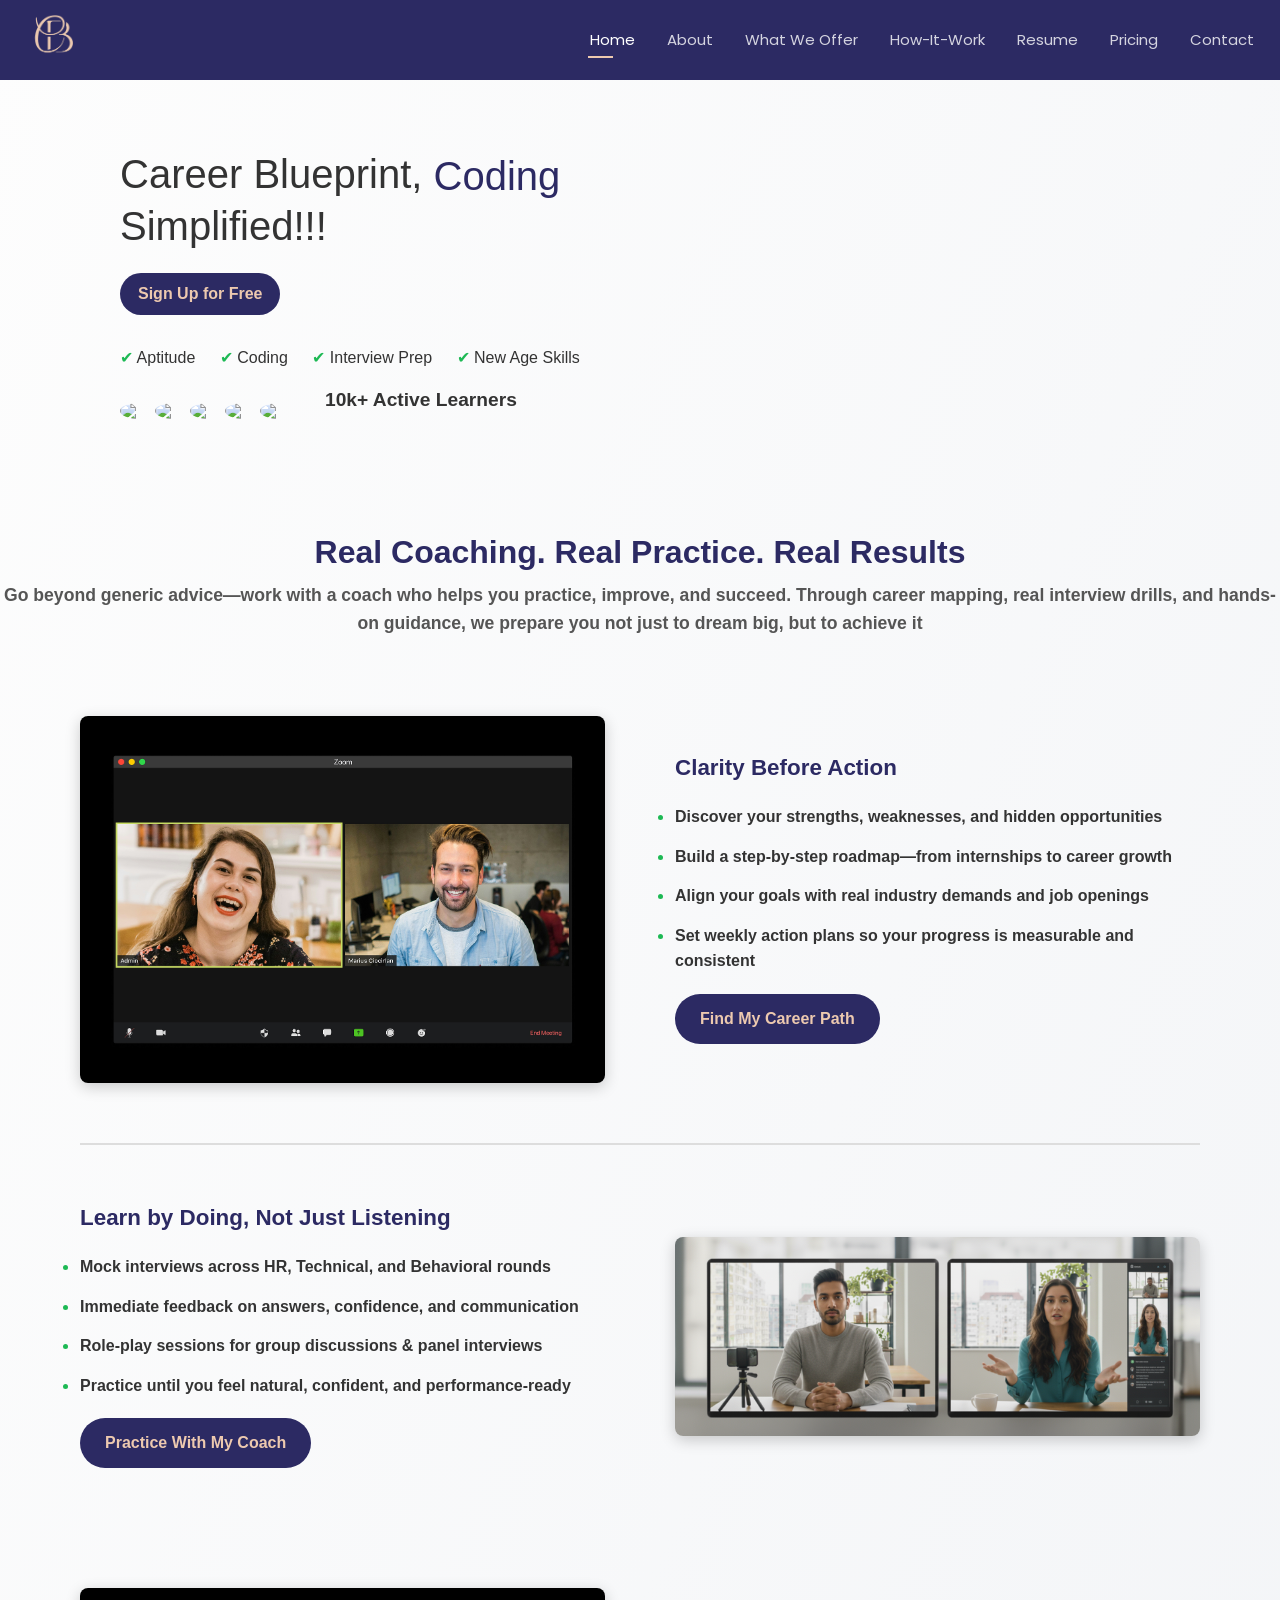
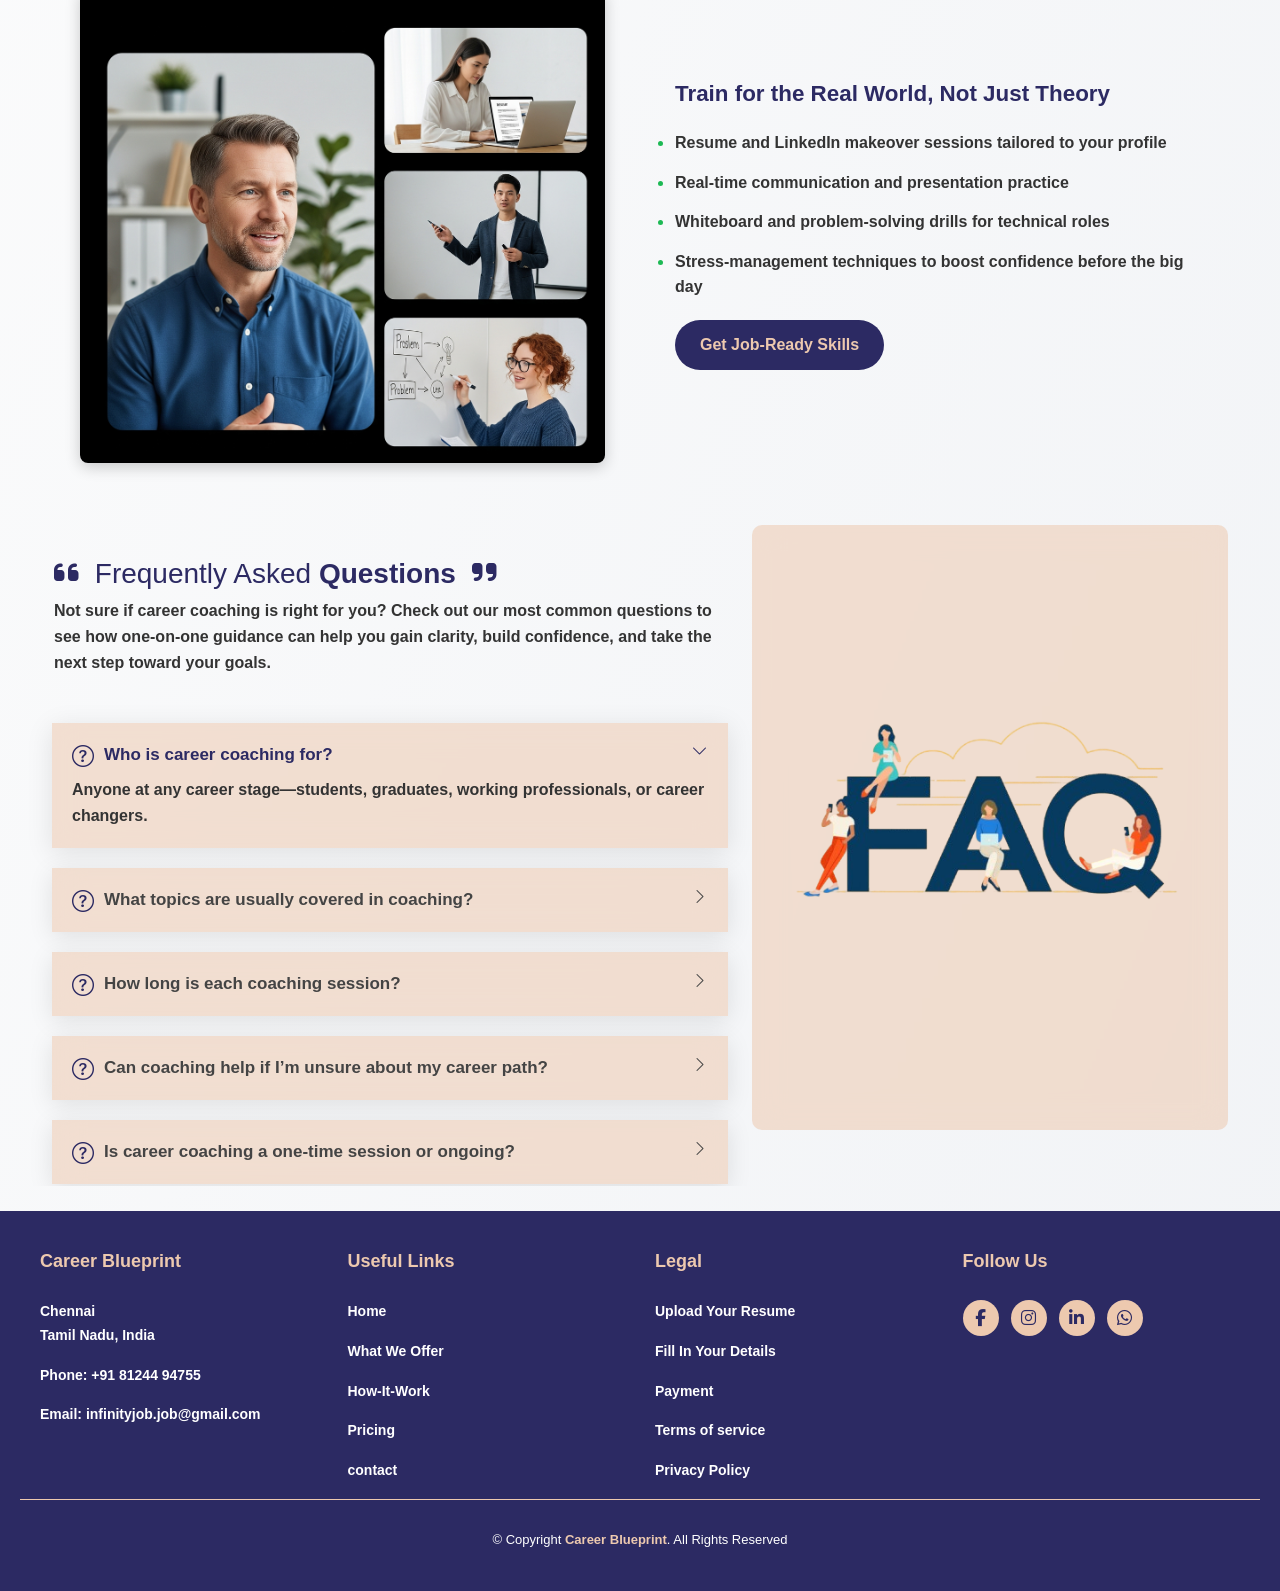
==== commit 2990d6bd: "Updated HTML and CSS files, added networking & resume videos" ====
--- a/Careercoach.html
+++ b/Careercoach.html
@@ -230,6 +230,7 @@
         .heading {
             text-align: center;
             margin-top: 40px;
+            padding: 2px;
         }
 
         .heading h2 {
@@ -319,7 +320,6 @@
 
         .feedback-text h2 span {
             color: #333;
-            /* red highlight */
         }
 
         .feedback-text p {
@@ -450,19 +450,16 @@
 
         @media (max-width: 768px) {
             .container3 {
-                /* or the first section class you used */
                 margin-top: 60px;
-                /* adjust the value as per your navbar height */
-            }
-        }
-          h1 span.rotate {
+            }
+        }
+
+        h1 span.rotate {
             display: inline-block;
             overflow: hidden;
             vertical-align: top;
             height: 1.3em;
-            /* controls box height */
             line-height: 1.3em;
-            /* centers words inside */
         }
 
 
@@ -505,6 +502,12 @@
                 transform: translateY(0%);
             }
         }
+
+        .faq {
+    display: flex;
+    flex-direction: column;
+    padding: 2px;
+}
     </style>
 
 </head>
@@ -576,11 +579,6 @@
                 <p>10k+ Active Learners</p>
             </div>
         </div>
-        <!-- Right -->
-        <!-- <div class="right">
-      <div class="bg-effect"></div>
-      <img src="https://img.freepik.com/free-photo/group-happy-students_23-2147669475.jpg" alt="Students">
-    </div> -->
         <div class="right">
             <div class="bg-effect"></div>
             <video autoplay muted loop playsinline>
@@ -595,7 +593,9 @@
     <!-- Section 1: With Heading & Subheading -->
     <div class="heading">
         <h2>Real Coaching. Real Practice. Real Results</h2>
-        <p>Work with a career coach who doesn’t just advise — but practices with you through real-world interview drills, career mapping, and hands-on skill building</p>
+        <p>Go beyond generic advice—work with a coach who helps you practice, improve, and succeed. Through career
+            mapping, real interview drills, and hands-on guidance, we prepare you not just to dream big, but to achieve
+            it</p>
     </div>
 
     <section class="section">
@@ -608,12 +608,12 @@
         <div class="text">
             <h3>Clarity Before Action</h3>
             <ul class="list">
-                <li>1:1 sessions to identify strengths, weaknesses & hidden career paths</li>
-                <li>Build a personalized roadmap with milestones (internship → job → growth)</li>
-                <li>Match career goals to industry demand using real job postings</li>
-                <li>Set actionable weekly tasks to keep progress measurable</li>
+                <li>Discover your strengths, weaknesses, and hidden opportunities</li>
+                <li>Build a step-by-step roadmap—from internships to career growth</li>
+                <li>Align your goals with real industry demands and job openings</li>
+                <li>Set weekly action plans so your progress is measurable and consistent</li>
             </ul>
-            <a href="#" class="btn3">Schedule Your Session Now</a>
+            <a href="#" class="btn3">Find My Career Path</a>
         </div>
     </section>
 
@@ -625,12 +625,12 @@
         <div class="text">
             <h3>Learn by Doing, Not Just Listening</h3>
             <ul class="list">
-                <li>Live mock interviews across HR, Technical & Behavioral rounds</li>
-                <li>Instant feedback on answers, tone, confidence & storytelling</li>
+                <li>Mock interviews across HR, Technical, and Behavioral rounds</li>
+                <li>Immediate feedback on answers, confidence, and communication</li>
                 <li>Role-play sessions for group discussions & panel interviews</li>
-                <li>Practice until responses feel natural and performance-ready</li>
+                <li>Practice until you feel natural, confident, and performance-ready</li>
             </ul>
-            <a href="#" class="btn3">Schedule Your Session Now</a>
+            <a href="#" class="btn3">Practice With My Coach</a>
         </div>
 
         <!-- Right side Image -->
@@ -650,53 +650,102 @@
         <div class="text">
             <h3>Train for the Real World, Not Just Theory</h3>
             <ul class="list">
-                <li>Resume & LinkedIn makeover with live editing sessions</li>
-                <li>Presentation & communication practice in real-time</li>
-                <li>Whiteboard & problem-solving practice for technical jobs</li>
-                <li>Stress-management & confidence drills before the big day</li>
+                <li>Resume and LinkedIn makeover sessions tailored to your profile</li>
+                <li>Real-time communication and presentation practice</li>
+                <li>Whiteboard and problem-solving drills for technical roles</li>
+                <li>Stress-management techniques to boost confidence before the big day</li>
             </ul>
-            <a href="#" class="btn3">Schedule Your Session Now</a>
+            <a href="#" class="btn3">Get Job-Ready Skills</a>
         </div>
     </section>
 
-    <!-- Section 1 -->
-    <section class="feedback-section">
-        <!-- Left Side Text -->
-        <div class="feedback-text">
-            <h2>Analyze your <span>performance</span></h2>
-            <p>Review your recorded mock interview and gain instant insights.
-                Identify areas for improvement and refine your responses before the real interview.</p>
-            <a href="#" class="feedback-btn">Try Our Tool</a>
-        </div>
-
-        <!-- Right Side Image -->
-        <div class="feedback-image">
-            <img src="assets/img/images/Analyze.png"
-                alt="Mock Interview Feedback">
+
+    <!-- Faq section starts -->
+    <section id="faq" class="faq section light-background">
+        <div class="container-fluid">
+            <div class="row gy-4">
+                <div class="col-lg-7 d-flex flex-column justify-content-center order-2 order-lg-1">
+                    <div class="content" data-aos="fade-up" data-aos-delay="100">
+                        <div class="faq">
+                            <h2 style="color: #2c2a63; font-size: 28px;">
+                                <i class="fa-solid fa-quote-left me-2"></i>
+                                <span>Frequently Asked </span><strong>Questions</strong>
+                                <i class="fa-solid fa-quote-right ms-2"></i>
+                            </h2>
+                            <p>
+                                Not sure if career coaching is right for you? Check out our most common questions to see
+                                how one-on-one guidance can help you gain clarity, build confidence, and take the next
+                                step toward your goals.
+
+                            </p>
+                        </div>
+                    </div>
+                    <div class="faq-container" data-aos="fade-up" data-aos-delay="200">
+                        <div class="faq-item faq-active">
+                            <i class="faq-icon bi bi-question-circle"></i>
+                            <h3>Who is career coaching for?</h3>
+                            <div class="faq-content">
+                                <p> Anyone at any career stage—students, graduates, working professionals, or career
+                                    changers.</p>
+                            </div>
+                            <i class="faq-toggle bi bi-chevron-right"></i>
+                        </div>
+                        <div class="faq-item">
+                            <i class="faq-icon bi bi-question-circle"></i>
+                            <h3>
+                                What topics are usually covered in coaching?
+                            </h3>
+                            <div class="faq-content">
+                                <p> Goal setting, skill development, job search strategies, career transitions, and
+                                    professional growth planning.
+                                </p>
+                            </div>
+                            <i class="faq-toggle bi bi-chevron-right"></i>
+                        </div>
+                        <div class="faq-item">
+                            <i class="faq-icon bi bi-question-circle"></i>
+                            <h3>
+                                How long is each coaching session?
+                            </h3>
+                            <div class="faq-content">
+                                <p>Typically 45–60 minutes, depending on your needs.
+                                </p>
+                            </div>
+                            <i class="faq-toggle bi bi-chevron-right"></i>
+                        </div>
+                        <div class="faq-item">
+                            <i class="faq-icon bi bi-question-circle"></i>
+                            <h3>Can coaching help if I’m unsure about my career path?</h3>
+                            <div class="faq-content">
+                                <p>Yes, coaches specialize in helping clients discover their strengths and career
+                                    options.</p>
+                            </div>
+                            <i class="faq-toggle bi bi-chevron-right"></i>
+                        </div>
+                        <div class="faq-item">
+                            <i class="faq-icon bi bi-question-circle"></i>
+                            <h3>Is career coaching a one-time session or ongoing?</h3>
+                            <div class="faq-content">
+                                <p>Both options are available—you can book single sessions or a series for continuous
+                                    support.
+                                </p>
+                            </div>
+                            <i class="faq-toggle bi bi-chevron-right"></i>
+                        </div>
+                    </div>
+                </div>
+                <div class="col-lg-5 order-1 order-lg-2">
+                    <div style=" background: rgba(237, 201, 175, 0.55);
+    backdrop-filter: blur(15px);
+    -webkit-backdrop-filter: blur(15px); padding: 15px; border-radius: 10px;object-fit:contain;">
+                        <img src="assets/img/testimonials/faq-img.png" class="img-fluid" alt="" data-aos="zoom-in"
+                            data-aos-delay="100">
+                    </div>
+                </div>
+            </div>
         </div>
     </section>
-
-    <!-- Section 2 (Alternate) -->
-    <section class="feedback-section feedback-alt">
-        <!-- Left Side Image -->
-        <div class="feedback-image">
-            <img src="https://img.freepik.com/free-photo/group-happy-students_23-2147669475.jpg"
-                alt="AI Interview Insights">
-        </div>
-
-        <!-- Right Side Text -->
-        <div class="feedback-text">
-            <h2>Get <span>AI-powered</span> interview feedback</h2>
-            <p>Receive expert-level evaluation with AI-powered interview insights.
-                Get scored on tone, confidence, filler words, and impactful language, helping you polish your responses
-                to perfection.</p>
-            <a href="#" class="feedback-btn">Level Up Your Interview Skills</a>
-        </div>
-    </section>
-
-
-
-
+    <!-- Faq section Ends -->
 
     <!-- Footer section starts -->
     <footer class="footer">
--- a/assets/css/main.css
+++ b/assets/css/main.css
@@ -2203,11 +2203,11 @@
   position: relative;
   overflow: hidden;
 }
-
 .footer {
-  background-color: #2c2a63;
-  color: #fff;
-  padding: 40px 20px;
+    background-color: #2c2a63;
+    color: #fff;
+    padding: 40px 20px;
+    margin-top: 25px;
 }
 
 .footer-container {
@@ -2917,7 +2917,6 @@
     transition: background 0.3s ease, transform 0.2s ease;
 }
 
-/* Image slider container */
 .image-slider {
   position: relative;
   width: 100%;
@@ -2933,20 +2932,38 @@
   height: 100%;
   object-fit: cover;
   opacity: 0;
-  animation: slideShow 12s infinite;
-}
-
-.image-slider img:nth-child(1) { animation-delay: 0s; }
-.image-slider img:nth-child(2) { animation-delay: 2s; }
-.image-slider img:nth-child(3) { animation-delay: 4s; }
-.image-slider img:nth-child(4) { animation-delay: 6s; }
-.image-slider img:nth-child(5) { animation-delay: 8s; }
-.image-slider img:nth-child(6) { animation-delay: 10s; }
-
-@keyframes slideShow {
-  0% { opacity: 0; }
-  5% { opacity: 1; }
-  20% { opacity: 1; }
-  25% { opacity: 0; }
+}
+
+.image-slider.six img {
+  animation: slideShow6 12s infinite;
+}
+.image-slider.six img:nth-child(1) { animation-delay: 0s; }
+.image-slider.six img:nth-child(2) { animation-delay: 2s; }
+.image-slider.six img:nth-child(3) { animation-delay: 4s; }
+.image-slider.six img:nth-child(4) { animation-delay: 6s; }
+.image-slider.six img:nth-child(5) { animation-delay: 8s; }
+.image-slider.six img:nth-child(6) { animation-delay: 10s; }
+
+@keyframes slideShow6 {
+  0%   { opacity: 0; }
+  8%   { opacity: 1; }
+  20%  { opacity: 1; }
+  28%  { opacity: 0; }
   100% { opacity: 0; }
 }
+
+.image-slider.four img {
+  animation: slideShow4 8s infinite;
+}
+.image-slider.four img:nth-child(1) { animation-delay: 0s; }
+.image-slider.four img:nth-child(2) { animation-delay: 2s; }
+.image-slider.four img:nth-child(3) { animation-delay: 4s; }
+.image-slider.four img:nth-child(4) { animation-delay: 6s; }
+
+@keyframes slideShow4 {
+  0%   { opacity: 0; }
+  10%  { opacity: 1; }
+  40%  { opacity: 1; }
+  50%  { opacity: 0; }
+  100% { opacity: 0; }
+}
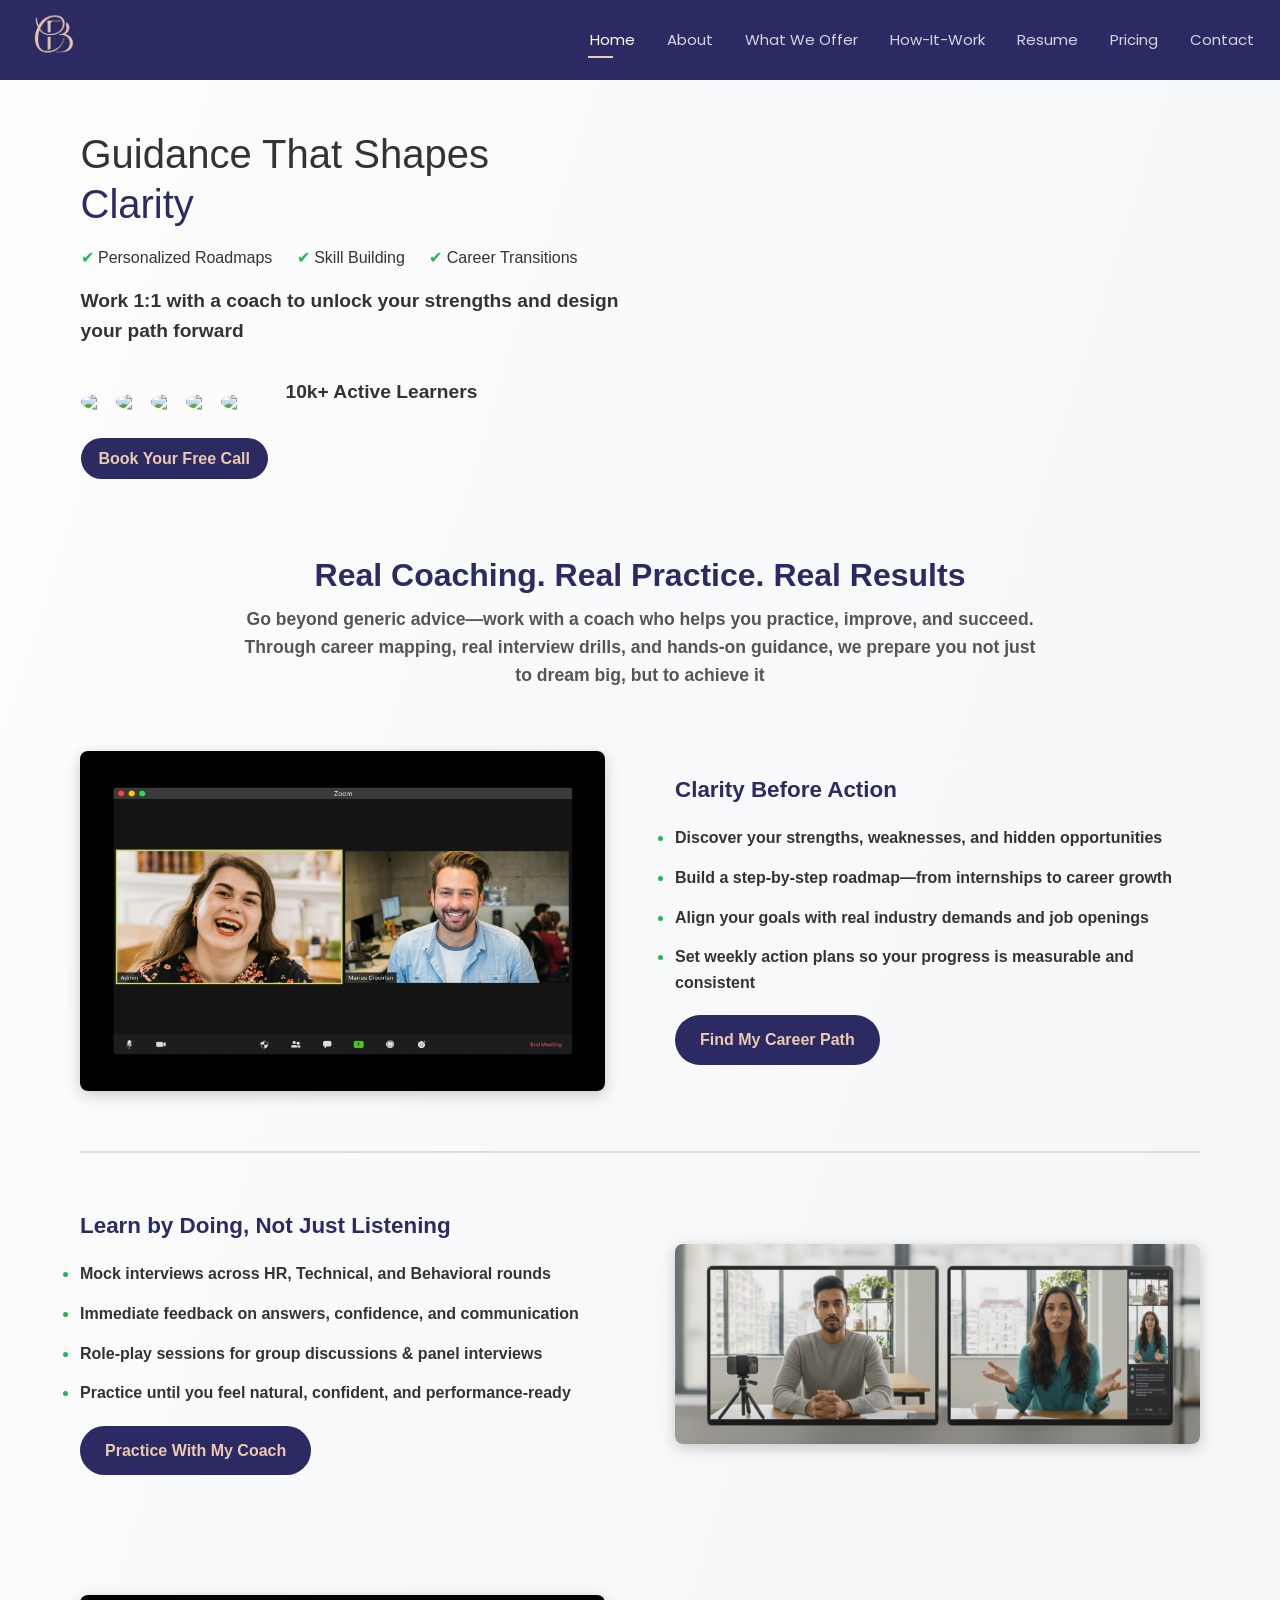
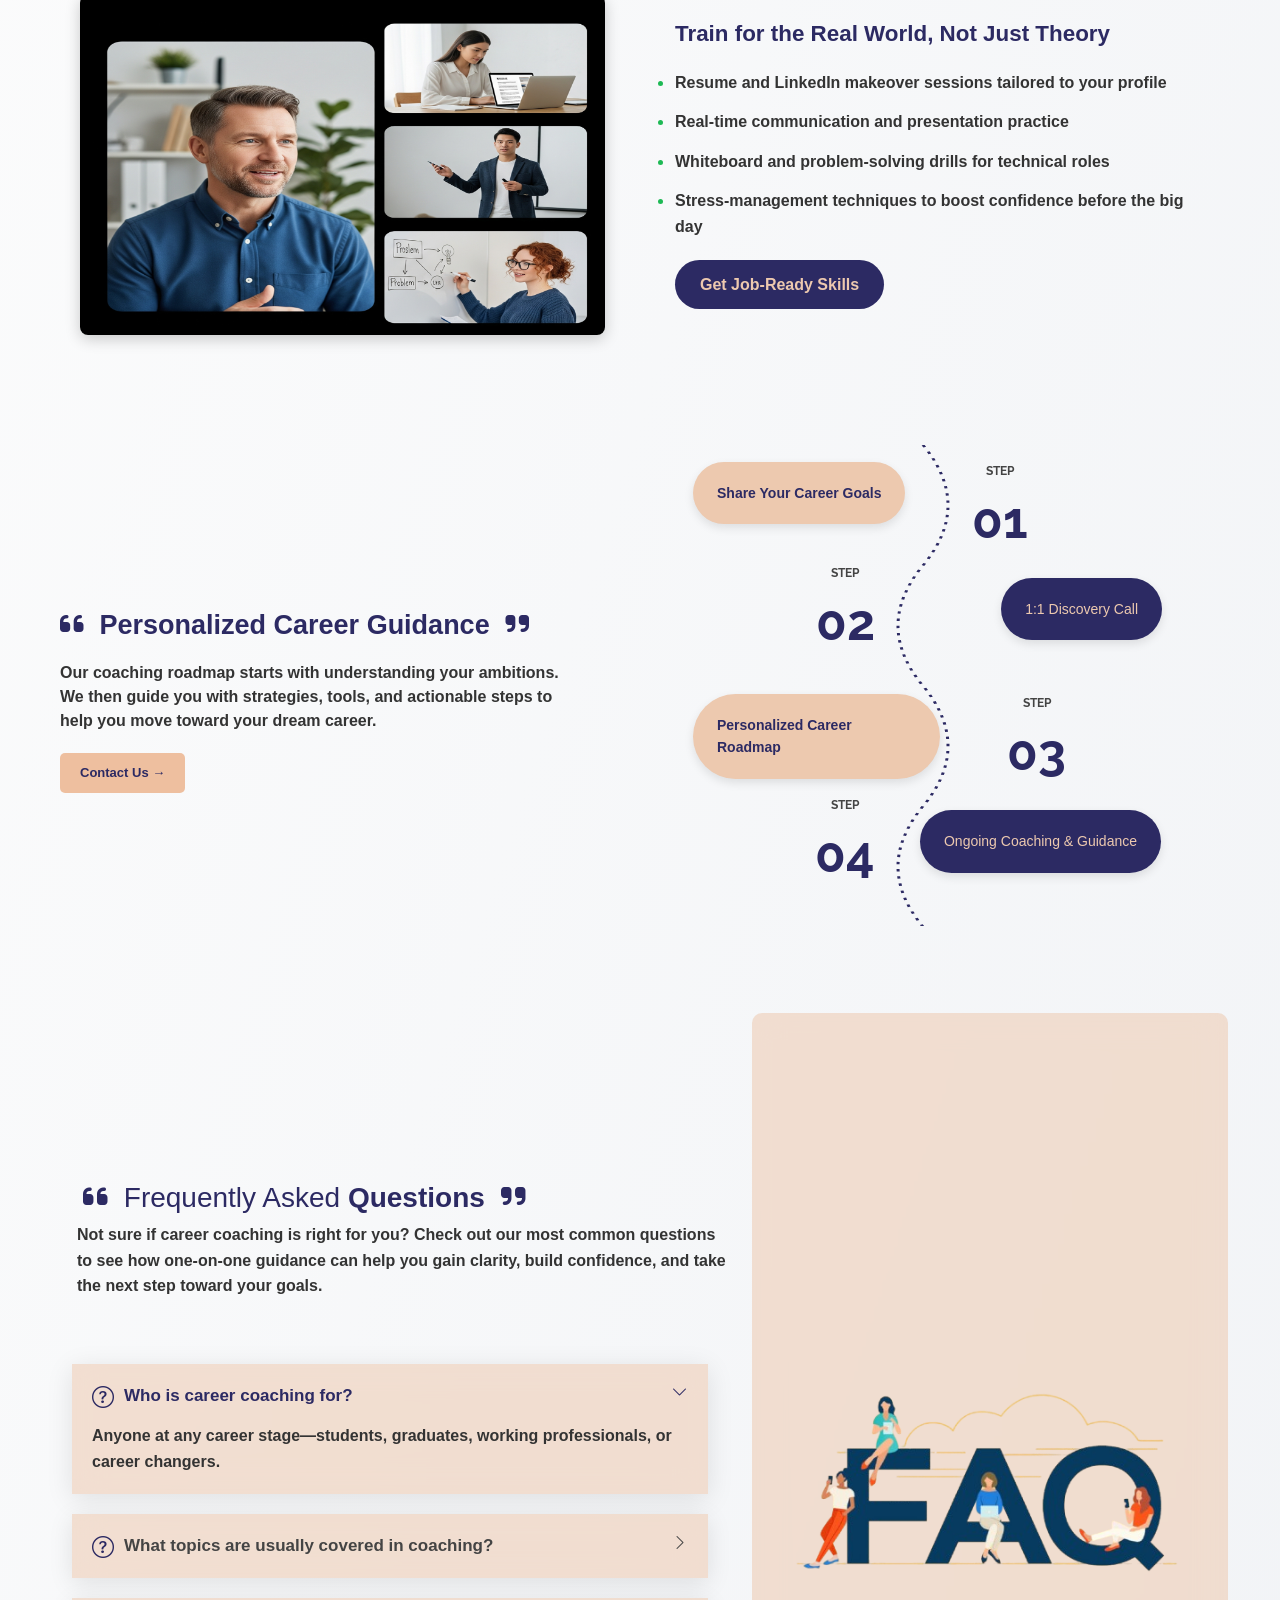
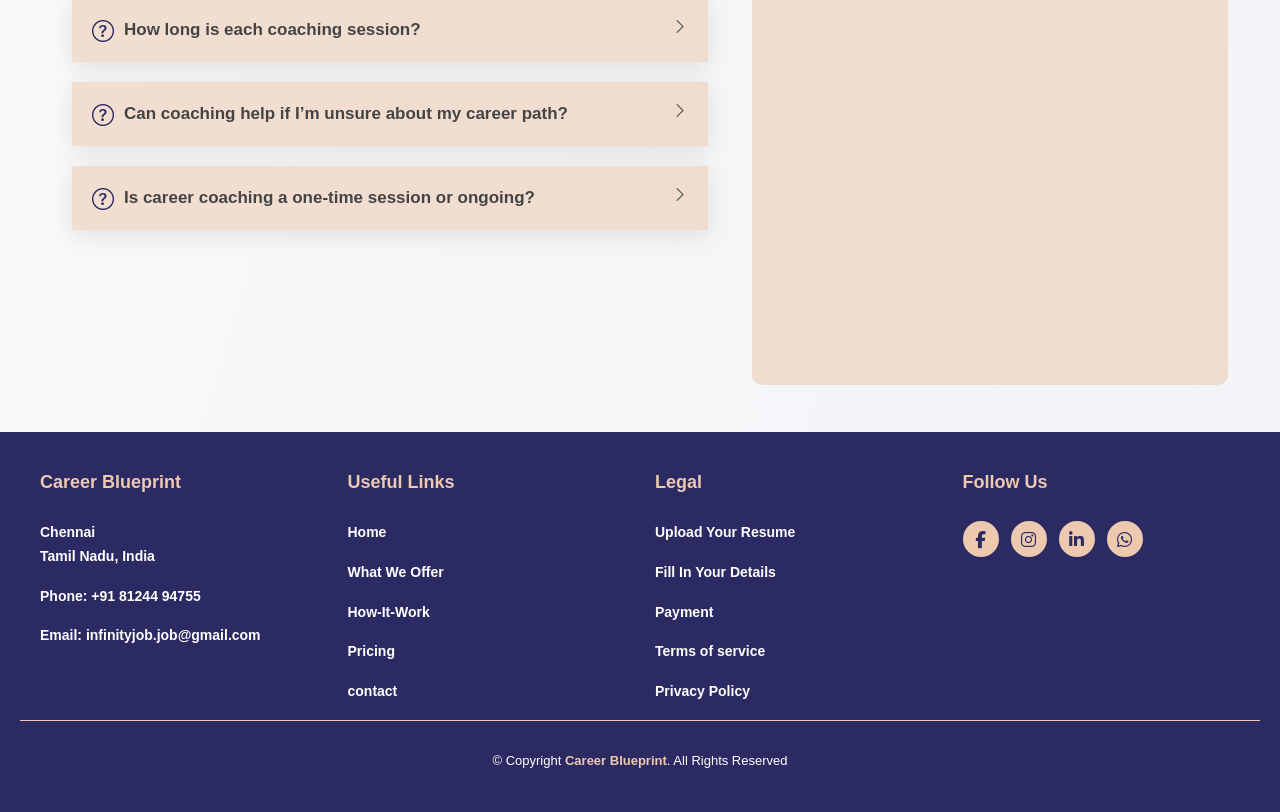
==== commit e7117773: "Updated HTML, CSS, and replaced feedback image" ====
--- a/Careercoach.html
+++ b/Careercoach.html
@@ -71,6 +71,21 @@
             margin-top: 30px;
         }
 
+        .faq .content p {
+            color: #333;
+            font-weight: 600;
+        }
+        
+       @media (min-width: 768px) {
+    .faq h2 {
+        margin-left: 29px;
+    }
+
+    .faq .content p {
+        margin-left: 23px;
+    }
+}
+
         p,
         li {
             font-size: 1rem;
@@ -124,14 +139,14 @@
 
         .container3 {
             display: flex;
-            max-width: 1080px;
+            max-width: 1159px;
             padding: 100px 20px 30px;
             margin: auto;
             align-items: center;
-            justify-content: space-between;
-            margin-top: 20px;
-            margin-bottom: 30px;
-        }
+            justify-content: center;
+            gap: 20px;
+        }
+
 
         .left {
             max-width: 50%;
@@ -193,7 +208,7 @@
 
         .right {
             position: relative;
-            width: 45%;
+            width: 50%;
         }
 
         .right video {
@@ -229,7 +244,6 @@
 
         .heading {
             text-align: center;
-            margin-top: 40px;
             padding: 2px;
         }
 
@@ -242,6 +256,14 @@
         .heading p {
             font-size: 1.1rem;
             color: #555;
+            max-width: 800px;
+            margin: 0 auto;
+            text-align: center;
+            line-height: 1.6;
+        }
+
+        .faq-container {
+            padding: 20px;
         }
 
         .text {
@@ -354,15 +376,20 @@
             background: #fff;
         }
 
+        .faq-container {
+            padding: 20px;
+        }
+
         @media (max-width: 991px) {
 
             .container3,
             .section,
             .feedback-section {
                 flex-direction: column;
-                padding: 30px 30px;
+                padding: 0px 30px;
                 text-align: center;
             }
+
 
             .section,
             .feedback-section {
@@ -446,11 +473,20 @@
                 font-size: 12px;
                 padding: 8px 16px;
             }
+
+            .faq-container {
+                padding: 0px;
+            }
         }
 
         @media (max-width: 768px) {
             .container3 {
-                margin-top: 60px;
+                margin-top: 100px;
+                gap: 0px;
+            }
+
+            .faq-container {
+                padding: 0px;
             }
         }
 
@@ -462,11 +498,10 @@
             line-height: 1.3em;
         }
 
-
         h1 span.rotate span {
             display: block;
             color: #2c2a63;
-            animation: rotateWords 6s infinite;
+            animation: rotateWords 8s infinite;
         }
 
         @keyframes rotateWords {
@@ -495,7 +530,11 @@
             }
 
             75% {
-                transform: translateY(0%);
+                transform: translateY(-300%);
+            }
+
+            95% {
+                transform: translateY(-300%);
             }
 
             100% {
@@ -503,11 +542,379 @@
             }
         }
 
+
+
         .faq {
-    display: flex;
-    flex-direction: column;
-    padding: 2px;
-}
+            display: flex;
+            flex-direction: column;
+            padding: 2px;
+        }
+
+
+        .faq-image-container {
+            background: rgba(237, 201, 175, 0.55);
+            backdrop-filter: blur(15px);
+            -webkit-backdrop-filter: blur(15px);
+            padding: 15px;
+            border-radius: 10px;
+            object-fit: contain;
+            height: 108vh;
+            display: flex;
+            justify-content: center;
+            align-items: center;
+        }
+
+        .faq-image-container img {
+            max-width: 100%;
+            height: auto;
+        }
+
+        @media (max-width: 991px) {
+            .faq-image-container {
+                height: auto;
+                padding: 10px;
+            }
+        }
+
+        @media (max-width: 576px) {
+            .faq-image-container {
+                height: auto;
+                padding: 8px;
+                border-radius: 8px;
+            }
+
+            .faq-image-container img {
+                width: 100%;
+            }
+        }
+
+        
+        .roadmap {
+            display: flex;
+            flex-wrap: wrap;
+            justify-content: center;
+            align-items: center;
+            gap: 28px;
+            padding: 50px 20px;
+            max-width: 1200px;
+            margin: auto;
+        }
+
+        .roadmap-left {
+            flex: 1 1 45%;
+            min-width: 300px;
+            padding-right: 20px;
+        }
+
+        .roadmap-left h3 {
+            font-size: 16px;
+            color: #eebf9f;
+            margin-bottom: 10px;
+        }
+
+        .roadmap-left h2 {
+            font-size: 27px;
+            margin-bottom: 20px;
+            font-weight: 700;
+        }
+
+        .roadmap-left p {
+            font-size: 16px;
+            line-height: 1.5;
+            margin-bottom: 20px;
+        }
+
+        .roadmap-left .btn {
+            background: #eebf9f;
+            color: #2c2a63;
+            padding: 10px 20px;
+            border: none;
+            border-radius: 5px;
+            text-decoration: none;
+            font-weight: bold;
+            cursor: pointer;
+        }
+
+        .roadmap-right {
+            flex: 1 1 50%;
+            min-width: 300px;
+            position: relative;
+        }
+
+        .roadmap-svg {
+            position: absolute;
+            left: 50%;
+            top: 0;
+            transform: translateX(-50%);
+            height: 100%;
+            z-index: 1;
+        }
+
+        .roadmap-svg path {
+            stroke: #2c2a63;
+        }
+
+        .roadmap-step {
+            display: flex;
+            justify-content: flex-end;
+            gap: -14px;
+            align-items: flex-start;
+            margin: 17px -31px;
+            position: relative;
+            z-index: 2;
+        }
+
+        .roadmap-step:nth-child(even) {
+            justify-content: flex-start;
+        }
+
+        .step-content {
+            background: #2c2a63;
+            color: #EDC9AF;
+            padding: 20px 24px;
+            border-radius: 79px;
+            max-width: 247px;
+            display: flex;
+            margin-left: 99px;
+            flex-direction: column;
+            font-size: 14px;
+            box-shadow: 0 4px 10px rgba(0, 0, 0, 0.1);
+        }
+
+        .step-content1 {
+            background: #2c2a63;
+            color: #EDC9AF;
+            padding: 20px 24px;
+            border-radius: 79px;
+            max-width: 247px;
+            display: flex;
+            margin-left: 99px;
+            flex-direction: column;
+            font-size: 14px;
+            box-shadow: 0 4px 10px rgba(0, 0, 0, 0.1);
+        }
+
+        .roadmap-step:nth-child(even) .step-content {
+            background: #EDC9AF;
+            color: #2c2a63;
+        }
+
+        .step-content span:first-child {
+            font-weight: bold;
+            font-size: 14px;
+        }
+
+        .step-description {
+            font-size: 12px;
+            margin-top: 5px;
+            opacity: 0.85;
+            font-weight: 500;
+        }
+
+        .step-number {
+            font-family: 'Raleway', sans-serif;
+            font-size: 50px;
+            font-weight: bold;
+            color: #2c2a63;
+            display: flex;
+            flex-direction: column;
+            margin-left: 67px;
+            align-items: center;
+        }
+
+        .step-number1 {
+            font-family: 'Raleway', sans-serif;
+            font-size: 50px;
+            font-weight: bold;
+            position: relative;
+            color: #2c2a63;
+            top: -14px;
+            right: 55%;
+            display: flex;
+            flex-direction: column;
+            align-items: center;
+            margin: 0 15px;
+        }
+
+        .step-number1 span {
+            font-size: 12px;
+            font-weight: bold;
+            color: #444;
+        }
+
+        .step-number span {
+            font-size: 12px;
+            font-weight: bold;
+            color: #444;
+        }
+
+        @media (max-width: 768px) {
+            .roadmap {
+                flex-direction: column;
+                padding: 30px 20px;
+            }
+
+            .roadmap-left,
+            .roadmap-right {
+                flex: 1 1 100%;
+                padding: 0;
+            }
+
+            .roadmap-step {
+                justify-content: flex-start !important;
+                margin: 40px 0;
+            }
+
+            .step-number {
+                display: none;
+            }
+
+            .roadmap-svg {
+                left: 20px;
+                transform: none;
+                width: 4px;
+                height: 93%;
+            }
+
+            .step-content {
+                max-width: 90%;
+                margin-left: 40px;
+                border-radius: 15px;
+                padding: 15px 20px;
+            }
+
+            .step-content span:first-child {
+                font-size: 16px;
+            }
+
+            .step-description {
+                font-weight: 500;
+            }
+        }
+
+        @media (max-width: 768px) {
+            .roadmap {
+                flex-direction: column;
+                padding: 30px 20px;
+            }
+
+            .roadmap-left {
+                flex: 1 1 100%;
+                padding-bottom: 40px;
+            }
+
+            .roadmap-right {
+                flex: 1 1 100%;
+                position: relative;
+                padding-top: 20px;
+                min-height: 600px;
+            }
+
+            .roadmap-step {
+                display: flex;
+                justify-content: flex-start;
+                align-items: flex-start;
+                position: relative;
+                margin: 30px 0;
+            }
+
+            .roadmap-step:nth-child(odd) {
+                justify-content: flex-end;
+                padding-right: 20px;
+            }
+
+            .roadmap-step:nth-child(even) {
+                justify-content: flex-start;
+                padding-left: 20px;
+            }
+
+            .step-content {
+                max-width: 90%;
+                border-radius: 43px;
+                padding: 15px 20px;
+                font-size: 13px;
+            }
+
+            .step-number {
+                display: flex;
+                flex-direction: column;
+                align-items: center;
+                margin: 0 10px;
+                font-size: 36px;
+            }
+
+            .roadmap-svg {
+                left: 50%;
+                width: 103px;
+                transform: translateX(-50%);
+            }
+        }
+
+        @media (max-width: 768px) {
+            .roadmap {
+                flex-direction: column;
+                padding: 30px 20px;
+            }
+
+            .roadmap-step {
+                display: flex;
+                align-items: center;
+                margin: 50px 0;
+                position: relative;
+            }
+
+            .step-number {
+                position: absolute;
+                left: 13%;
+                transform: translateX(-50%);
+                font-size: 28px;
+                font-weight: bold;
+                text-align: center;
+                display: flex;
+                flex-direction: column;
+                align-items: center;
+            }
+
+            .step-number1 {
+                position: absolute;
+                left: 83%;
+                transform: translateX(-50%);
+                font-size: 28px;
+                font-weight: bold;
+                text-align: center;
+                display: flex;
+                flex-direction: column;
+                align-items: center;
+            }
+
+            .roadmap-step:nth-child(odd) .step-content {
+                margin-right: auto;
+                margin-left: 0;
+                text-align: left;
+            }
+
+            .roadmap-step:nth-child(even) .step-content {
+                margin-left: auto;
+                margin-right: 0;
+                text-align: left;
+            }
+
+            .step-content {
+                max-width: 75%;
+                border-radius: 40px;
+                padding: 15px 20px;
+                font-size: 13px;
+            }
+        }
+
+        @media (max-width: 768px) {
+
+            .step-content,
+            .step-content1 {
+                margin-left: 20px;
+                max-width: 80%;
+            }
+        }
     </style>
 
 </head>
@@ -546,26 +953,24 @@
     <!-- Navbar-Ends -->
 
 
-
+    <!-- Home section Starts -->
     <div class="container3">
-        <!-- Left -->
         <div class="left">
             <h1>
-                <span>Career Blueprint,</span>
+                <span>Guidance That Shapes</span>
                 <span class="rotate">
-                    <span>Coding</span>
-                    <span>Designing</span>
-                    <span>Developer</span>
+                    <span>Clarity</span>
+                    <span>Confidence</span>
+                    <span>Growth</span>
+                    <span>Success</span>
                 </span>
-                <span>Simplified!!!</span>
             </h1>
-            <a href="#" class="btn1">Sign Up for Free</a>
 
             <div class="checks">
-                <span>Aptitude</span>
-                <span>Coding</span>
-                <span>Interview Prep</span>
-                <span>New Age Skills</span>
+                <span>Personalized Roadmaps</span>
+                <span>Skill Building</span>
+                <span>Career Transitions</span>
+                <p>Work 1:1 with a coach to unlock your strengths and design your path forward</p>
             </div>
             <div class="content">
                 <div class="stats">
@@ -578,6 +983,11 @@
                 </div>
                 <p>10k+ Active Learners</p>
             </div>
+            <a href="#" class="btn1"
+                onclick="openWhatsApp('Hi Career Blueprint, I’m interested in Career Coaching. Please share how I can start.')">
+                Book Your Free Call
+            </a>
+
         </div>
         <div class="right">
             <div class="bg-effect"></div>
@@ -586,11 +996,10 @@
                 Your browser does not support the video tag.
             </video>
         </div>
-
     </div>
-
-
-    <!-- Section 1: With Heading & Subheading -->
+    <!-- Home section Ends -->
+
+    <!-- Hero section Starts -->
     <div class="heading">
         <h2>Real Coaching. Real Practice. Real Results</h2>
         <p>Go beyond generic advice—work with a coach who helps you practice, improve, and succeed. Through career
@@ -599,12 +1008,9 @@
     </div>
 
     <section class="section">
-        <!-- Left side Image -->
         <div class="image">
             <img src="assets/img/images/section1 (1).png" alt="Interview Setup">
         </div>
-
-        <!-- Right side Content -->
         <div class="text">
             <h3>Clarity Before Action</h3>
             <ul class="list">
@@ -613,15 +1019,15 @@
                 <li>Align your goals with real industry demands and job openings</li>
                 <li>Set weekly action plans so your progress is measurable and consistent</li>
             </ul>
-            <a href="#" class="btn3">Find My Career Path</a>
+            <a href="#" class="btn3"
+                onclick="openWhatsApp('Hi Career Blueprint, I’m interested in Career Coaching. Please share how I can start.')">
+                Find My Career Path
+            </a>
         </div>
     </section>
 
     <div class="divider"></div>
-
-    <!-- Section 2: Without Heading & Subheading -->
     <section class="section">
-        <!-- Left side Content -->
         <div class="text">
             <h3>Learn by Doing, Not Just Listening</h3>
             <ul class="list">
@@ -630,10 +1036,11 @@
                 <li>Role-play sessions for group discussions & panel interviews</li>
                 <li>Practice until you feel natural, confident, and performance-ready</li>
             </ul>
-            <a href="#" class="btn3">Practice With My Coach</a>
-        </div>
-
-        <!-- Right side Image -->
+            <a href="#" class="btn3"
+                onclick="openWhatsApp('Hi Career Blueprint, I’m interested in Career Coaching. Please share how I can start.')">
+                Practice With My Coach
+            </a>
+        </div>
         <div class="image">
             <img src="assets/img/images/interview.png" alt="Interview Setup">
         </div>
@@ -641,12 +1048,10 @@
 
 
     <section class="section">
-        <!-- Left side Image -->
+
         <div class="image">
             <img src="assets/img/images/Trainee.png" alt="Interview Setup">
         </div>
-
-        <!-- Right side Content -->
         <div class="text">
             <h3>Train for the Real World, Not Just Theory</h3>
             <ul class="list">
@@ -655,94 +1060,165 @@
                 <li>Whiteboard and problem-solving drills for technical roles</li>
                 <li>Stress-management techniques to boost confidence before the big day</li>
             </ul>
-            <a href="#" class="btn3">Get Job-Ready Skills</a>
+            <a href="#" class="btn3"
+                onclick="openWhatsApp('Hi Career Blueprint, I’m interested in Career Coaching. Please share how I can start.')">
+                Get Job-Ready Skills
+            </a>
         </div>
     </section>
-
-
+    <!-- Hero section Ends -->
+
+        <!-- Roadmap section starts -->
+    <section class="roadmap">
+        <div class="roadmap-left">
+            <h2 style="color: #2c2a63;">
+                <i class="fa-solid fa-quote-left me-2"></i>
+             Personalized Career Guidance
+                <i class="fa-solid fa-quote-right ms-2"></i>
+            </h2>
+            <p>Our coaching roadmap starts with understanding your ambitions. We then guide you with strategies, tools, and actionable steps to help you move toward your dream career.</p>
+            <a href="#" class="btn">Contact Us →</a>
+        </div>
+
+        <div class="roadmap-right">
+            <svg class="roadmap-svg" width="100" height="800" viewBox="0 0 100 800" preserveAspectRatio="none">
+                <path d="M50 0 Q 100 100, 50 200 Q 0 300, 50 400 Q 100 500, 50 600 Q 0 700, 50 800" stroke="#ccc"
+                    stroke-dasharray="4,8" stroke-width="3" fill="none" />
+            </svg>
+
+            <div class="roadmap-step">
+                <div class="step-content">
+                    <span>Share Your Career Goals</span>
+                </div>
+                <div class="step-number">
+                    <span>STEP</span>
+                    01
+                </div>
+            </div>
+
+            <div class="roadmap-step">
+                <div class="step-content1">
+                    <span>1:1 Discovery Call</span>
+                </div>
+                <div class="step-number1">
+                    <span>STEP</span>
+                    02
+                </div>
+            </div>
+
+            <div class="roadmap-step">
+                <div class="step-content">
+                    <span>Personalized Career Roadmap</span>
+                </div>
+                <div class="step-number">
+                    <span>STEP</span>
+                    03
+                </div>
+            </div>
+
+            <div class="roadmap-step">
+                <div class="step-content1">
+                    <span>Ongoing Coaching & Guidance</span>
+                </div>
+                <div class="step-number1">
+                    <span>STEP</span>
+                    04
+                </div>
+            </div>
+
+        </div>
+    </section>
+    <!-- Roadmap section Ends -->
+    
     <!-- Faq section starts -->
     <section id="faq" class="faq section light-background">
-        <div class="container-fluid">
-            <div class="row gy-4">
-                <div class="col-lg-7 d-flex flex-column justify-content-center order-2 order-lg-1">
-                    <div class="content" data-aos="fade-up" data-aos-delay="100">
-                        <div class="faq">
-                            <h2 style="color: #2c2a63; font-size: 28px;">
-                                <i class="fa-solid fa-quote-left me-2"></i>
-                                <span>Frequently Asked </span><strong>Questions</strong>
-                                <i class="fa-solid fa-quote-right ms-2"></i>
-                            </h2>
-                            <p>
-                                Not sure if career coaching is right for you? Check out our most common questions to see
-                                how one-on-one guidance can help you gain clarity, build confidence, and take the next
-                                step toward your goals.
-
-                            </p>
+        <div class="faq-container">
+            <div class="container-fluid">
+                <div class="row gy-4">
+                    <div class="col-lg-7 d-flex flex-column justify-content-center order-2 order-lg-1">
+                        <div class="content" data-aos="fade-up" data-aos-delay="100">
+                            <div class="faq">
+                                <h2 style="color: #2c2a63; font-size: 28px;">
+                                    <i class="fa-solid fa-quote-left me-2"></i>
+                                    <span>Frequently Asked </span><strong>Questions</strong>
+                                    <i class="fa-solid fa-quote-right ms-2"></i>
+                                </h2>
+                                <p>
+                                    Not sure if career coaching is right for you? Check out our most common questions to
+                                    see
+                                    how one-on-one guidance can help you gain clarity, build confidence, and take the
+                                    next
+                                    step toward your goals.
+
+                                </p>
+                            </div>
+                        </div>
+                        <div class="faq-container" data-aos="fade-up" data-aos-delay="200">
+                            <div class="faq-item faq-active">
+                                <i class="faq-icon bi bi-question-circle"></i>
+                                <h3>Who is career coaching for?</h3>
+                                <div class="faq-content">
+                                    <p> Anyone at any career stage—students, graduates, working professionals, or career
+                                        changers.</p>
+                                </div>
+                                <i class="faq-toggle bi bi-chevron-right"></i>
+                            </div>
+                            <div class="faq-item">
+                                <i class="faq-icon bi bi-question-circle"></i>
+                                <h3>
+                                    What topics are usually covered in coaching?
+                                </h3>
+                                <div class="faq-content">
+                                    <p> Goal setting, skill development, job search strategies, career transitions, and
+                                        professional growth planning.
+                                    </p>
+                                </div>
+                                <i class="faq-toggle bi bi-chevron-right"></i>
+                            </div>
+                            <div class="faq-item">
+                                <i class="faq-icon bi bi-question-circle"></i>
+                                <h3>
+                                    How long is each coaching session?
+                                </h3>
+                                <div class="faq-content">
+                                    <p>Typically 45–60 minutes, depending on your needs.
+                                    </p>
+                                </div>
+                                <i class="faq-toggle bi bi-chevron-right"></i>
+                            </div>
+                            <div class="faq-item">
+                                <i class="faq-icon bi bi-question-circle"></i>
+                                <h3>Can coaching help if I’m unsure about my career path?</h3>
+                                <div class="faq-content">
+                                    <p>Yes, coaches specialize in helping clients discover their strengths and career
+                                        options.</p>
+                                </div>
+                                <i class="faq-toggle bi bi-chevron-right"></i>
+                            </div>
+                            <div class="faq-item">
+                                <i class="faq-icon bi bi-question-circle"></i>
+                                <h3>Is career coaching a one-time session or ongoing?</h3>
+                                <div class="faq-content">
+                                    <p>Both options are available—you can book single sessions or a series for
+                                        continuous
+                                        support.
+                                    </p>
+                                </div>
+                                <i class="faq-toggle bi bi-chevron-right"></i>
+                            </div>
                         </div>
                     </div>
-                    <div class="faq-container" data-aos="fade-up" data-aos-delay="200">
-                        <div class="faq-item faq-active">
-                            <i class="faq-icon bi bi-question-circle"></i>
-                            <h3>Who is career coaching for?</h3>
-                            <div class="faq-content">
-                                <p> Anyone at any career stage—students, graduates, working professionals, or career
-                                    changers.</p>
-                            </div>
-                            <i class="faq-toggle bi bi-chevron-right"></i>
-                        </div>
-                        <div class="faq-item">
-                            <i class="faq-icon bi bi-question-circle"></i>
-                            <h3>
-                                What topics are usually covered in coaching?
-                            </h3>
-                            <div class="faq-content">
-                                <p> Goal setting, skill development, job search strategies, career transitions, and
-                                    professional growth planning.
-                                </p>
-                            </div>
-                            <i class="faq-toggle bi bi-chevron-right"></i>
-                        </div>
-                        <div class="faq-item">
-                            <i class="faq-icon bi bi-question-circle"></i>
-                            <h3>
-                                How long is each coaching session?
-                            </h3>
-                            <div class="faq-content">
-                                <p>Typically 45–60 minutes, depending on your needs.
-                                </p>
-                            </div>
-                            <i class="faq-toggle bi bi-chevron-right"></i>
-                        </div>
-                        <div class="faq-item">
-                            <i class="faq-icon bi bi-question-circle"></i>
-                            <h3>Can coaching help if I’m unsure about my career path?</h3>
-                            <div class="faq-content">
-                                <p>Yes, coaches specialize in helping clients discover their strengths and career
-                                    options.</p>
-                            </div>
-                            <i class="faq-toggle bi bi-chevron-right"></i>
-                        </div>
-                        <div class="faq-item">
-                            <i class="faq-icon bi bi-question-circle"></i>
-                            <h3>Is career coaching a one-time session or ongoing?</h3>
-                            <div class="faq-content">
-                                <p>Both options are available—you can book single sessions or a series for continuous
-                                    support.
-                                </p>
-                            </div>
-                            <i class="faq-toggle bi bi-chevron-right"></i>
+                    <div class="col-lg-5 order-1 order-lg-2">
+                        <div class="faq-image-container">
+                            <img src="assets/img/testimonials/faq-img.png" class="img-fluid" alt="" data-aos="zoom-in"
+                                data-aos-delay="100">
                         </div>
                     </div>
-                </div>
-                <div class="col-lg-5 order-1 order-lg-2">
-                    <div style=" background: rgba(237, 201, 175, 0.55);
-    backdrop-filter: blur(15px);
-    -webkit-backdrop-filter: blur(15px); padding: 15px; border-radius: 10px;object-fit:contain;">
-                        <img src="assets/img/testimonials/faq-img.png" class="img-fluid" alt="" data-aos="zoom-in"
-                            data-aos-delay="100">
-                    </div>
+
                 </div>
             </div>
+        </div>
+        </div>
         </div>
     </section>
     <!-- Faq section Ends -->
@@ -821,6 +1297,12 @@
             duration: 1000,
             once: true
         });
+
+        function openWhatsApp(message) {
+            const phoneNumber = "8124494755";
+            const url = `https://wa.me/${phoneNumber}?text=${encodeURIComponent(message)}`;
+            window.open(url, "_blank");
+        }
     </script>
 </body>
 
--- a/assets/css/main.css
+++ b/assets/css/main.css
@@ -700,14 +700,14 @@
 }
 
 .section-title div {
-    color: #2c2a63;
-    margin: 0;
-    margin: 0;
-    font-size: 38px;
-    font-weight: 700;
-    white-space: normal;
-    word-wrap: break-word;
-    font-family: var(--heading-font);
+  color: #2c2a63;
+  margin: 0;
+  margin: 0;
+  font-size: 38px;
+  font-weight: 700;
+  white-space: normal;
+  word-wrap: break-word;
+  font-family: var(--heading-font);
 }
 
 .hero {
@@ -1544,6 +1544,30 @@
   font-weight: 700;
 }
 
+.faq .faq-container .faq-item .faq-content {
+  max-height: 0;
+  overflow: hidden;
+  opacity: 0;
+  visibility: hidden;
+  transition: all 0.3s ease-in-out;
+  margin: 0;
+  padding: 0;
+}
+
+.faq .faq-container .faq-active .faq-content {
+  max-height: 500px;
+  opacity: 1;
+  visibility: visible;
+  margin-top: 10px;
+  padding-top: 5px;
+}
+
+.faq .faq-container .faq-item .faq-content ul {
+  margin: 0;
+  padding-left: 20px;
+  list-style: disc;
+}
+
 .contact .info-item+.info-item {
   margin-top: 40px;
 }
@@ -1951,29 +1975,49 @@
   line-height: 1.4;
 }
 
-
 .icon-circle {
-  width: 89px;
-  height: 60px;
-  background: #EDC9AF;
-  border-radius: 50%;
-  display: flex;
-  align-items: center;
-  justify-content: center;
-  box-shadow: 0 2px 5px rgba(0, 0, 0, 0.2);
-  margin-right: 15px;
+    width: 93px;
+    height: 65px;
+    background: #EDC9AF;
+    border-radius: 50%;
+    display: flex;
+    align-items: center;
+    justify-content: center;
+    box-shadow: 0 2px 5px rgba(0, 0, 0, 0.2);
+    margin-right: 15px;
+}
+.icon-circle2 {
+    width: 137px;
+    height: 65px;
+    background: #EDC9AF;
+    border-radius: 50%;
+    display: flex;
+    align-items: center;
+    justify-content: center;
+    box-shadow: 0 2px 5px rgba(0, 0, 0, 0.2);
+    margin-right: 15px;
 }
 
 .icon-circle1 {
-  width: 124px;
-  height: 60px;
-  background: #2c2a63;
-  border-radius: 50%;
-  display: flex;
-  align-items: center;
-  justify-content: center;
-  box-shadow: 0 2px 5px rgba(0, 0, 0, 0.2);
-  margin-right: 15px;
+    width: 125px;
+    height: 66px;
+    background: #2c2a63;
+    border-radius: 50%;
+    display: flex;
+    align-items: center;
+    justify-content: center;
+    box-shadow: 0 2px 5px rgba(0, 0, 0, 0.2);
+}
+
+.icon-circle3 {
+    width: 116px;
+    height: 66px;
+    background: #2c2a63;
+    border-radius: 50%;
+    display: flex;
+    align-items: center;
+    justify-content: center;
+    box-shadow: 0 2px 5px rgba(0, 0, 0, 0.2);
 }
 
 .timeline svg path {
@@ -1987,12 +2031,21 @@
   font-weight: bold;
 }
 
+.icon-circle2 i {
+  color: #2c2a63;
+  font-size: 40px;
+  font-weight: bold;
+}
 .icon-circle1 i {
   color: #EDC9AF;
   font-weight: bold;
   font-size: 40px;
 }
-
+.icon-circle3 i {
+  color: #EDC9AF;
+  font-weight: bold;
+  font-size: 40px;
+}
 .right .icon-circle {
   margin-left: 15px;
 }
@@ -2067,19 +2120,45 @@
     width: 100%;
     border-radius: 100px;
     padding: 20px;
+    gap: 13px;
     margin-left: -58px;
     box-shadow: 0 0 20px rgba(0, 0, 0, 0.1);
     background-color: #fff;
-  }
-
-  .content-box1 {
+}
+.content-box1 h3 {
+    color: #2c2a63;
+    font-size: 18px;
+    text-align: left;
+    font-weight: 600;
+}
+
+.content-box1 {
     width: 100%;
     border-radius: 100px;
-    padding: 28px;
     margin-left: -58px;
     box-shadow: 0 0 20px rgba(0, 0, 0, 0.1);
     background-color: #fff;
-  }
+}
+.content-box1 p {
+    color: #2c2a63;
+    font-size: 15px;
+    text-align: left;
+}
+.content-box p {
+    color: #EDC9AF;
+    font-size: 14px;
+    text-align: left;
+}
+.content-box h3 {
+    color: #EDC9AF;
+    font-size: 18px;
+    font-weight: 600;
+    text-align: left;
+}
+.icon-circle3 {
+    width: 131px;
+    height: 60px;
+}
 
   .icon-circle {
     margin: 0 auto 10px;
@@ -2203,11 +2282,12 @@
   position: relative;
   overflow: hidden;
 }
+
 .footer {
-    background-color: #2c2a63;
-    color: #fff;
-    padding: 40px 20px;
-    margin-top: 25px;
+  background-color: #2c2a63;
+  color: #fff;
+  padding: 40px 20px;
+  margin-top: 25px;
 }
 
 .footer-container {
@@ -2403,10 +2483,10 @@
     font-size: 32px;
   }
 
-  .icon-circle1 {
-    width: 135px;
+.icon-circle1 {
+    width: 144px;
     height: 60px;
-  }
+}
 
   .icon-circle1 i {
     font-size: 33px;
@@ -2577,7 +2657,6 @@
 
 .d-flex {
   display: flex;
-  gap: 15px;
 }
 
 .btn-get-started {
@@ -2764,6 +2843,7 @@
   }
 
 }
+
 .upload {
   display: flex;
   gap: 11px;
@@ -2793,16 +2873,16 @@
 }
 
 .service-card {
-    flex: 1;
-    max-width: 300px;
-    border-radius: 15px;
-    height: 500px;
-    overflow: hidden;
-    box-shadow: 0 4px 25px rgb(0 0 0 / 0.1);
-    cursor: pointer;
-    transition: transform 0.3s ease, box-shadow 0.3s ease;
-    position: relative;
-    background: #fff;
+  flex: 1;
+  max-width: 300px;
+  border-radius: 15px;
+  height: 500px;
+  overflow: hidden;
+  box-shadow: 0 4px 25px rgb(0 0 0 / 0.1);
+  cursor: pointer;
+  transition: transform 0.3s ease, box-shadow 0.3s ease;
+  position: relative;
+  background: #fff;
 }
 
 .service-card:hover {
@@ -2829,23 +2909,23 @@
 }
 
 .service-heading {
-    font-size: 20px;
-    font-weight: bold;
-    color: #333;
-    margin-bottom: 10px;
-    position: relative;
-    padding-top: 10px;
-    text-align: left;
+  font-size: 20px;
+  font-weight: bold;
+  color: #333;
+  margin-bottom: 10px;
+  position: relative;
+  padding-top: 10px;
+  text-align: left;
 }
 
 .service-heading::before {
   content: "";
   position: absolute;
   top: 0;
-  left: 0;                 
-  transform: none;         
-  width: 40px;             
-  height: 3px;              
+  left: 0;
+  transform: none;
+  width: 40px;
+  height: 3px;
   background-color: #0d9e63;
   border-radius: 2px;
 }
@@ -2856,19 +2936,22 @@
   margin-bottom: 10px;
   color: #2c2a63;
   font-size: 15px;
-  text-align: left;    
-  display: block;      
-}
+  text-align: left;
+  display: block;
+}
+
 .service-description ul {
   list-style-type: disc;
   padding-left: 20px;
   text-align: left;
   margin: 0;
 }
+
 .service-description ul li::marker {
   color: #0d9e63;
   font-size: 1.2em;
 }
+
 .service-description li {
   margin-bottom: 5px;
   font-size: 14px;
@@ -2905,16 +2988,17 @@
     font-size: 14px;
   }
 }
+
 .cta-btn1 {
-    display: inline-block;
-    margin-top: 15px;
-    padding: 7px 16px;
-    background-color: #2c2a63;
-    color: #EDC9AF;
-    font-weight: bold;
-    text-decoration: none;
-    border-radius: 25px;
-    transition: background 0.3s ease, transform 0.2s ease;
+  display: inline-block;
+  margin-top: 15px;
+  padding: 7px 16px;
+  background-color: #2c2a63;
+  color: #EDC9AF;
+  font-weight: bold;
+  text-decoration: none;
+  border-radius: 25px;
+  transition: background 0.3s ease, transform 0.2s ease;
 }
 
 .image-slider {
@@ -2937,33 +3021,128 @@
 .image-slider.six img {
   animation: slideShow6 12s infinite;
 }
-.image-slider.six img:nth-child(1) { animation-delay: 0s; }
-.image-slider.six img:nth-child(2) { animation-delay: 2s; }
-.image-slider.six img:nth-child(3) { animation-delay: 4s; }
-.image-slider.six img:nth-child(4) { animation-delay: 6s; }
-.image-slider.six img:nth-child(5) { animation-delay: 8s; }
-.image-slider.six img:nth-child(6) { animation-delay: 10s; }
+
+.image-slider.six img:nth-child(1) {
+  animation-delay: 0s;
+}
+
+.image-slider.six img:nth-child(2) {
+  animation-delay: 2s;
+}
+
+.image-slider.six img:nth-child(3) {
+  animation-delay: 4s;
+}
+
+.image-slider.six img:nth-child(4) {
+  animation-delay: 6s;
+}
+
+.image-slider.six img:nth-child(5) {
+  animation-delay: 8s;
+}
+
+.image-slider.six img:nth-child(6) {
+  animation-delay: 10s;
+}
 
 @keyframes slideShow6 {
-  0%   { opacity: 0; }
-  8%   { opacity: 1; }
-  20%  { opacity: 1; }
-  28%  { opacity: 0; }
-  100% { opacity: 0; }
+  0% {
+    opacity: 0;
+  }
+
+  8% {
+    opacity: 1;
+  }
+
+  20% {
+    opacity: 1;
+  }
+
+  28% {
+    opacity: 0;
+  }
+
+  100% {
+    opacity: 0;
+  }
 }
 
 .image-slider.four img {
   animation: slideShow4 8s infinite;
 }
-.image-slider.four img:nth-child(1) { animation-delay: 0s; }
-.image-slider.four img:nth-child(2) { animation-delay: 2s; }
-.image-slider.four img:nth-child(3) { animation-delay: 4s; }
-.image-slider.four img:nth-child(4) { animation-delay: 6s; }
+
+.image-slider.four img:nth-child(1) {
+  animation-delay: 0s;
+}
+
+.image-slider.four img:nth-child(2) {
+  animation-delay: 2s;
+}
+
+.image-slider.four img:nth-child(3) {
+  animation-delay: 4s;
+}
+
+.image-slider.four img:nth-child(4) {
+  animation-delay: 6s;
+}
 
 @keyframes slideShow4 {
-  0%   { opacity: 0; }
-  10%  { opacity: 1; }
-  40%  { opacity: 1; }
-  50%  { opacity: 0; }
-  100% { opacity: 0; }
-}
+  0% {
+    opacity: 0;
+  }
+
+  10% {
+    opacity: 1;
+  }
+
+  40% {
+    opacity: 1;
+  }
+
+  50% {
+    opacity: 0;
+  }
+
+  100% {
+    opacity: 0;
+  }
+}
+  .faq-image-container {
+  background: rgba(237, 201, 175, 0.55);
+  backdrop-filter: blur(15px);
+  -webkit-backdrop-filter: blur(15px);
+  padding: 15px;
+  border-radius: 10px;
+  object-fit: contain;
+  height: 105vh;
+  display: flex;
+  justify-content: center;
+  align-items: center;
+}
+
+.faq-image-container img {
+  max-width: 100%;
+  height: auto;
+}
+
+@media (max-width: 991px) {
+  .faq-image-container {
+    height: auto; 
+    padding: 10px;
+  }
+}
+
+@media (max-width: 576px) {
+  .faq-image-container {
+    height: auto;
+    padding: 8px;
+    border-radius: 8px;
+  }
+
+  .faq-image-container img {
+    width: 100%;
+  }
+}
+
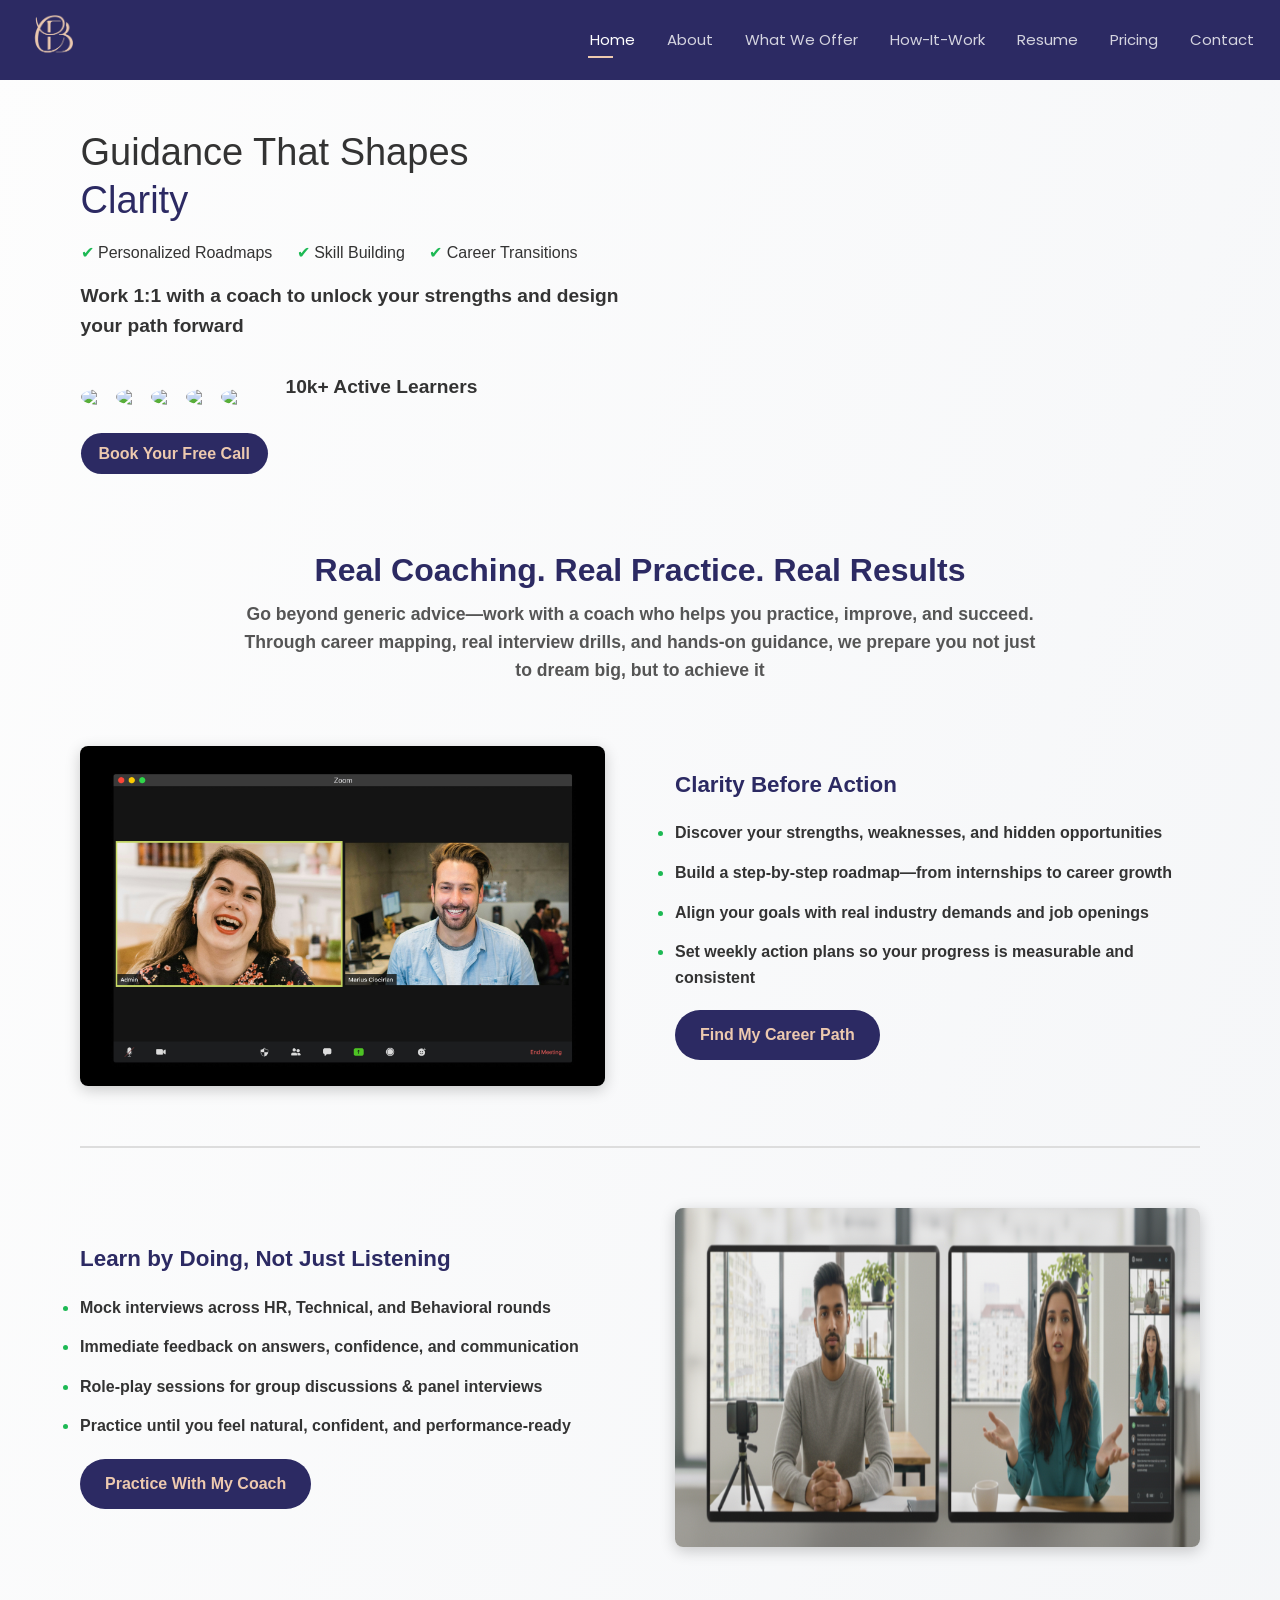
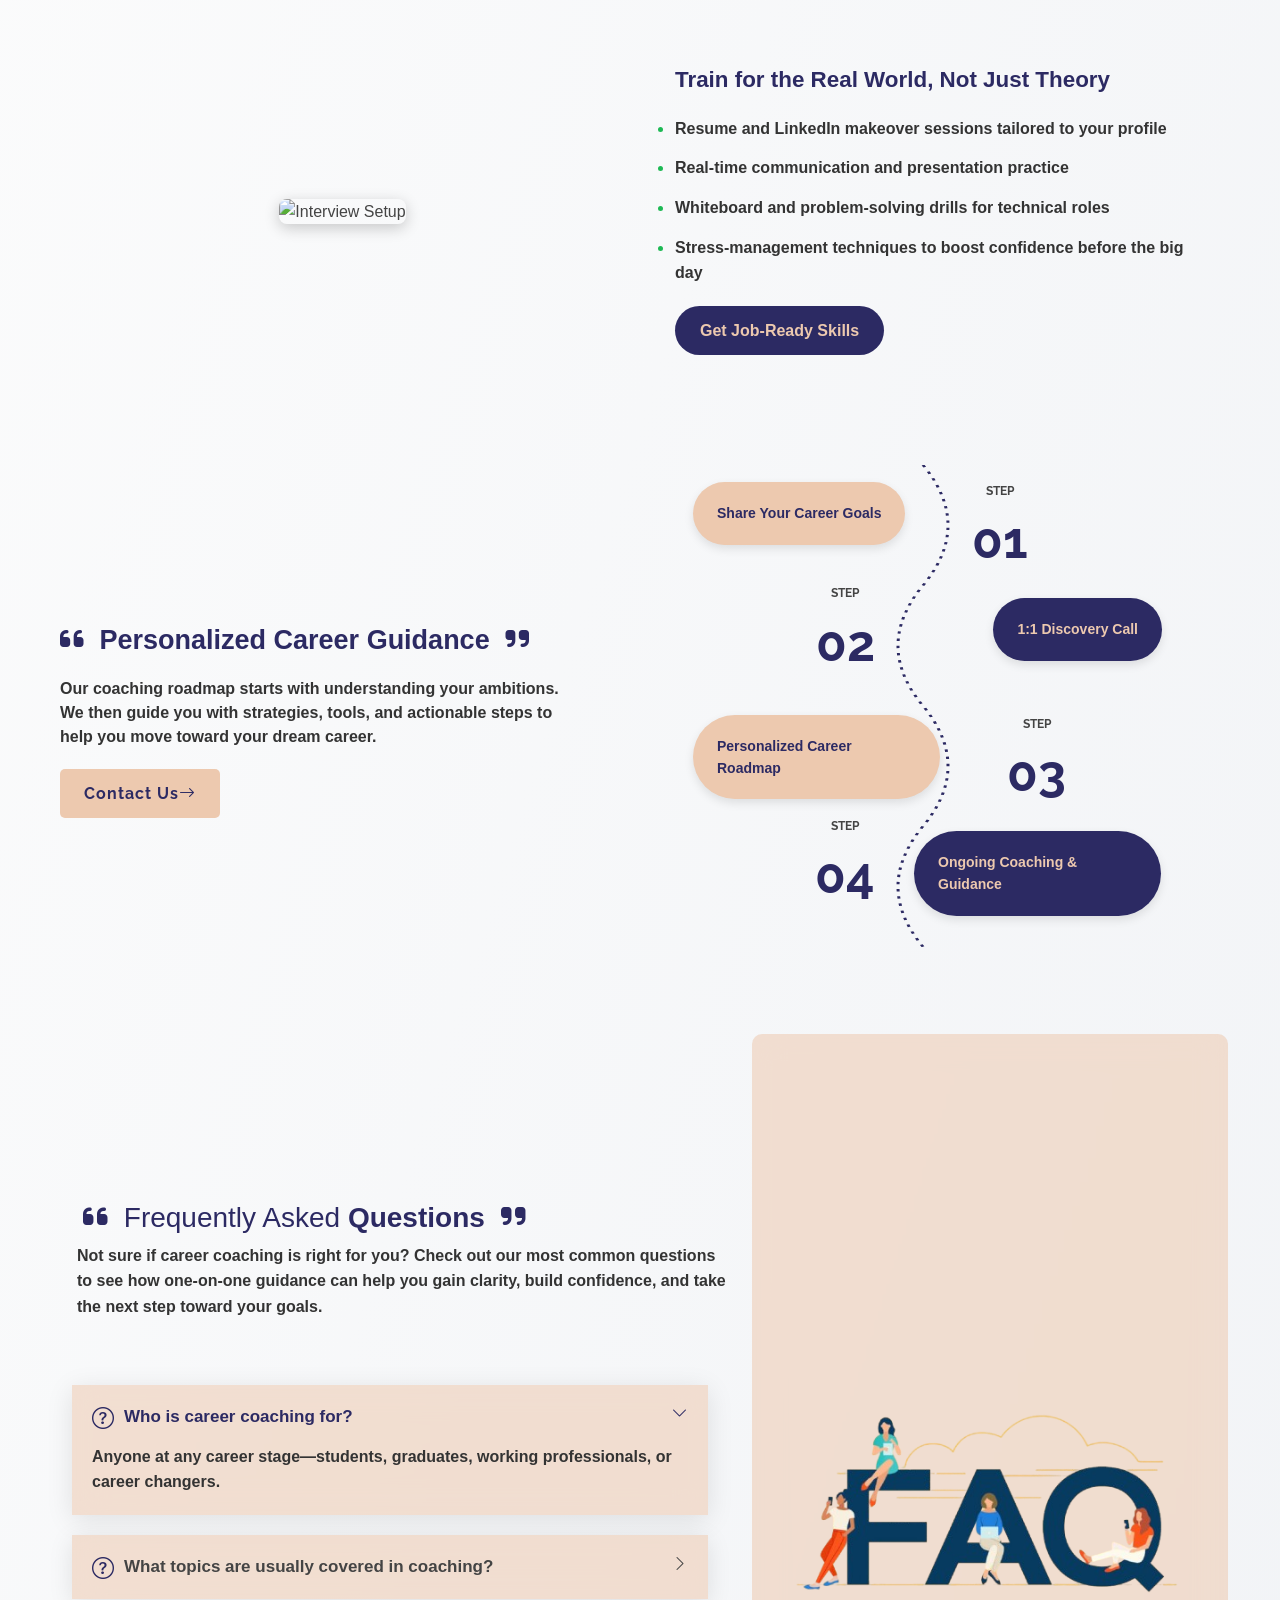
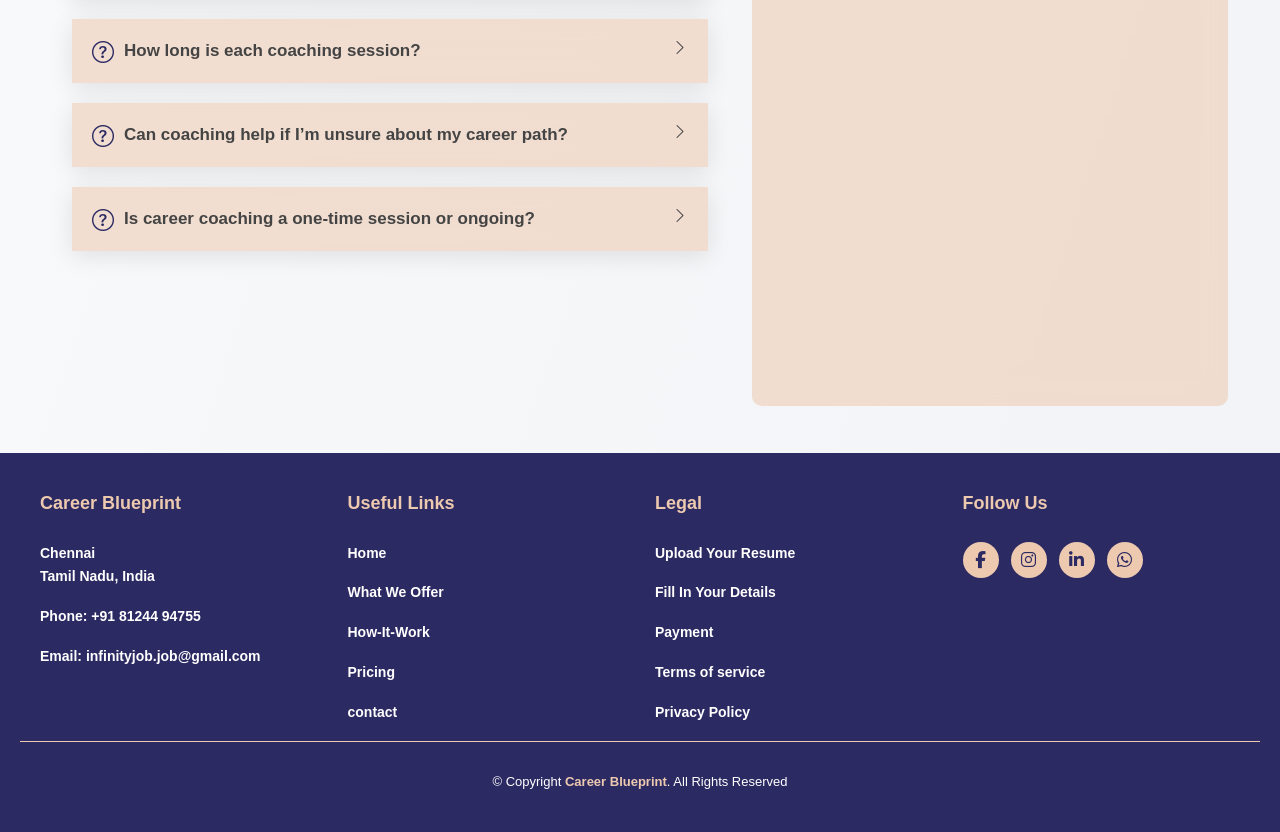
==== commit c67ad4d3: "Updated HTML, CSS, replaced images, and cleaned files" ====
--- a/Careercoach.html
+++ b/Careercoach.html
@@ -69,22 +69,23 @@
         h2 {
             font-size: 1.5rem;
             margin-top: 30px;
+
         }
 
         .faq .content p {
             color: #333;
             font-weight: 600;
         }
-        
-       @media (min-width: 768px) {
-    .faq h2 {
-        margin-left: 29px;
-    }
-
-    .faq .content p {
-        margin-left: 23px;
-    }
-}
+
+        @media (min-width: 768px) {
+            .faq h2 {
+                margin-left: 29px;
+            }
+
+            .faq .content p {
+                margin-left: 23px;
+            }
+        }
 
         p,
         li {
@@ -147,13 +148,12 @@
             gap: 20px;
         }
 
-
         .left {
             max-width: 50%;
         }
 
         .left h1 {
-            font-size: 2.5rem;
+            font-size: 38px;
             line-height: 1.2;
         }
 
@@ -262,10 +262,6 @@
             line-height: 1.6;
         }
 
-        .faq-container {
-            padding: 20px;
-        }
-
         .text {
             flex: 1;
         }
@@ -390,10 +386,10 @@
                 text-align: center;
             }
 
-
             .section,
             .feedback-section {
                 gap: 30px;
+                margin-top: 20px;
             }
 
             .container3 .right,
@@ -428,6 +424,11 @@
 
             .heading p {
                 font-size: 15px;
+                padding: 14px;
+            }
+
+            .heading strong {
+                font-size: 15px;
             }
 
             .text h3 {
@@ -484,10 +485,6 @@
                 margin-top: 100px;
                 gap: 0px;
             }
-
-            .faq-container {
-                padding: 0px;
-            }
         }
 
         h1 span.rotate {
@@ -543,13 +540,11 @@
         }
 
 
-
         .faq {
             display: flex;
             flex-direction: column;
             padding: 2px;
         }
-
 
         .faq-image-container {
             background: rgba(237, 201, 175, 0.55);
@@ -579,7 +574,6 @@
         @media (max-width: 576px) {
             .faq-image-container {
                 height: auto;
-                padding: 8px;
                 border-radius: 8px;
             }
 
@@ -588,7 +582,6 @@
             }
         }
 
-        
         .roadmap {
             display: flex;
             flex-wrap: wrap;
@@ -700,6 +693,11 @@
         }
 
         .step-content span:first-child {
+            font-weight: bold;
+            font-size: 14px;
+        }
+
+        .step-content1 span {
             font-weight: bold;
             font-size: 14px;
         }
@@ -751,7 +749,13 @@
         @media (max-width: 768px) {
             .roadmap {
                 flex-direction: column;
-                padding: 30px 20px;
+                padding: 5px 20px;
+            }
+
+            .divider {
+                height: 1px;
+                background: #ddd;
+                margin: 16px 80px;
             }
 
             .roadmap-left,
@@ -773,7 +777,7 @@
                 left: 20px;
                 transform: none;
                 width: 4px;
-                height: 93%;
+                height: 100%;
             }
 
             .step-content {
@@ -793,10 +797,6 @@
         }
 
         @media (max-width: 768px) {
-            .roadmap {
-                flex-direction: column;
-                padding: 30px 20px;
-            }
 
             .roadmap-left {
                 flex: 1 1 100%;
@@ -851,11 +851,6 @@
         }
 
         @media (max-width: 768px) {
-            .roadmap {
-                flex-direction: column;
-                padding: 30px 20px;
-            }
-
             .roadmap-step {
                 display: flex;
                 align-items: center;
@@ -1009,7 +1004,7 @@
 
     <section class="section">
         <div class="image">
-            <img src="assets/img/images/section1 (1).png" alt="Interview Setup">
+            <img src="assets/img/images/section.png" alt="Interview Setup">
         </div>
         <div class="text">
             <h3>Clarity Before Action</h3>
@@ -1050,7 +1045,7 @@
     <section class="section">
 
         <div class="image">
-            <img src="assets/img/images/Trainee.png" alt="Interview Setup">
+            <img src="assets/img/images/trainee.png" alt="Interview Setup">
         </div>
         <div class="text">
             <h3>Train for the Real World, Not Just Theory</h3>
@@ -1077,7 +1072,10 @@
                 <i class="fa-solid fa-quote-right ms-2"></i>
             </h2>
             <p>Our coaching roadmap starts with understanding your ambitions. We then guide you with strategies, tools, and actionable steps to help you move toward your dream career.</p>
-            <a href="#" class="btn">Contact Us →</a>
+            <a href="javascript:void(0);" class="read-more"
+            onclick="openWhatsApp('Hi, could you explain how your process works?')">
+            <span>Contact Us</span><i class="bi bi-arrow-right"></i>
+          </a>
         </div>
 
         <div class="roadmap-right">
--- a/assets/css/main.css
+++ b/assets/css/main.css
@@ -1473,12 +1473,13 @@
 }
 
 .faq .faq-container .faq-item h3 {
-  font-weight: 600;
-  font-size: 17px;
-  line-height: 24px;
-  margin: 0 30px 0 32px;
-  transition: 0.3s;
-  cursor: pointer;
+    font-weight: 600;
+    font-size: 17px;
+    line-height: 24px;
+    text-align: start;
+    margin: 0 30px 0 32px;
+    transition: 0.3s;
+    cursor: pointer;
 }
 
 .faq .faq-container .faq-item h3 span {
@@ -1499,8 +1500,9 @@
 }
 
 .faq .faq-container .faq-item .faq-content p {
-  margin-bottom: 0;
-  overflow: hidden;
+    margin-bottom: 0;
+    overflow: hidden;
+    text-align: start;
 }
 
 .faq .faq-container .faq-item .faq-icon {
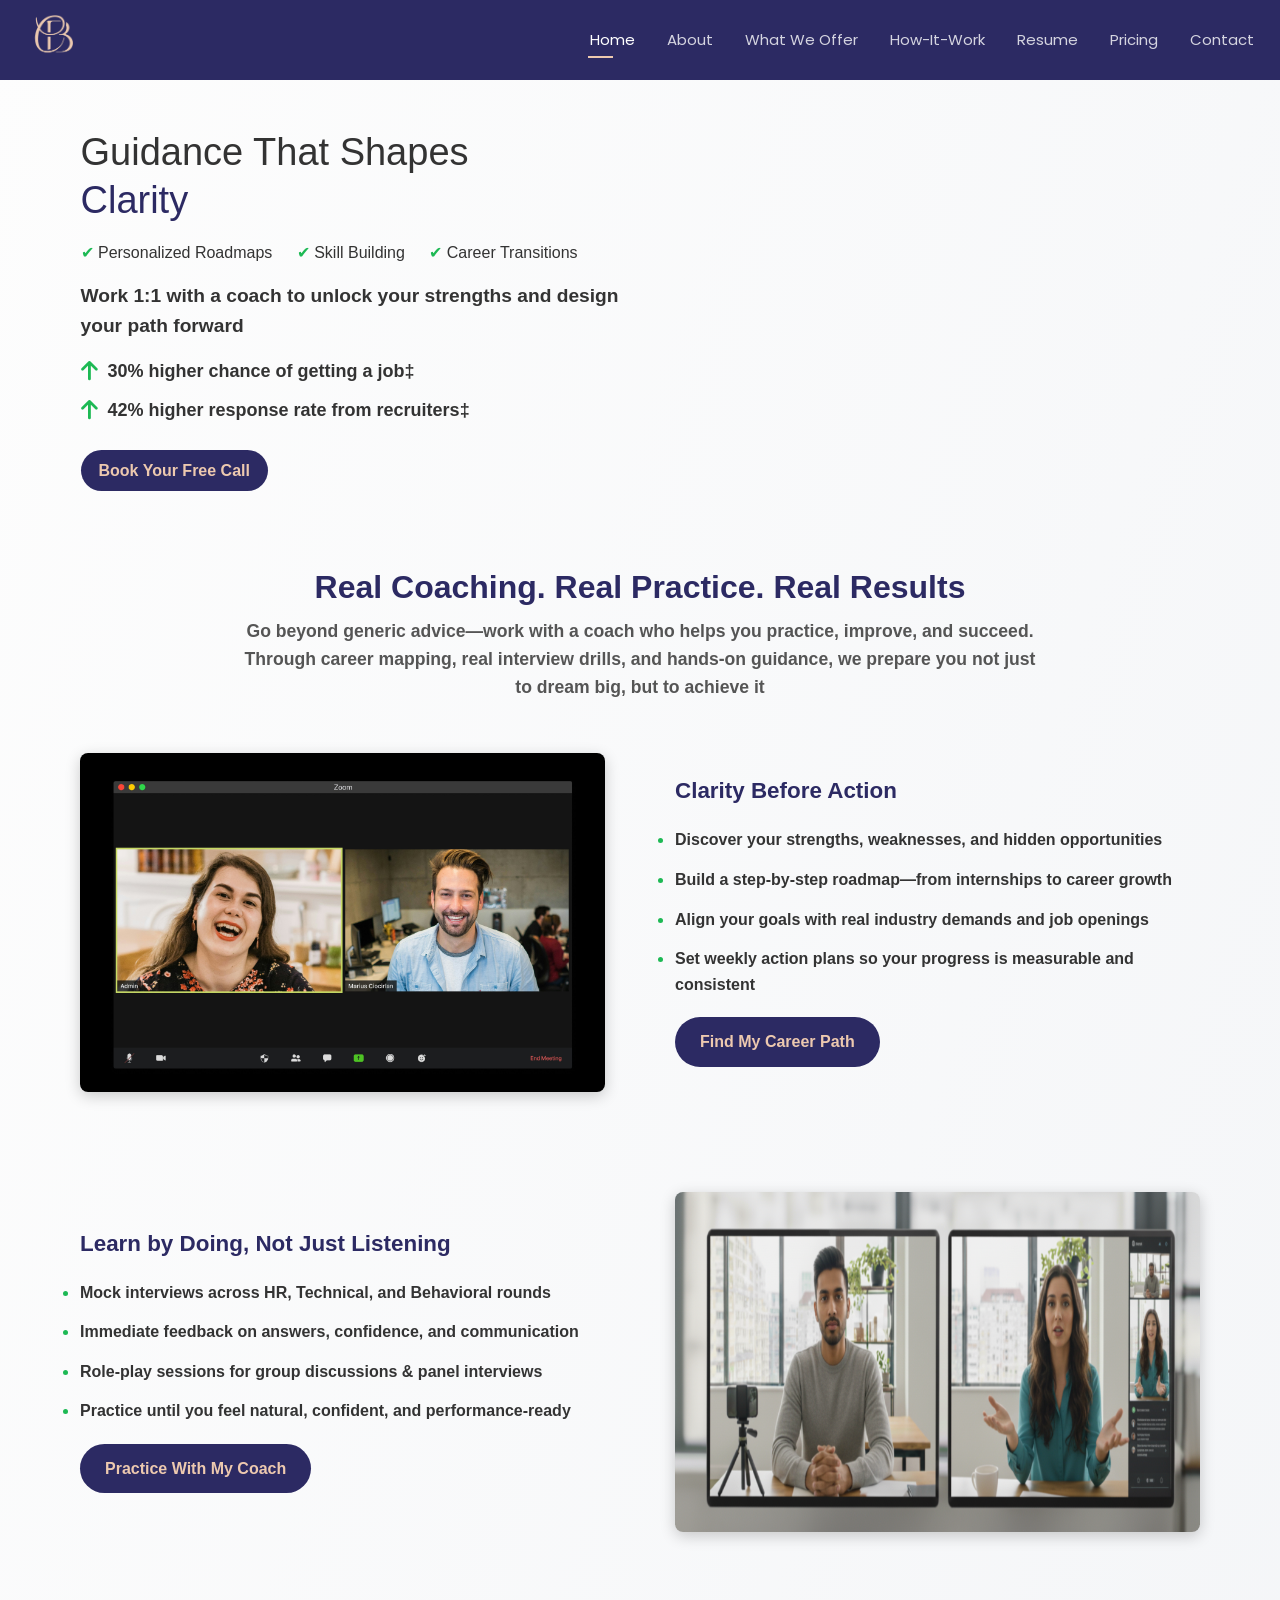
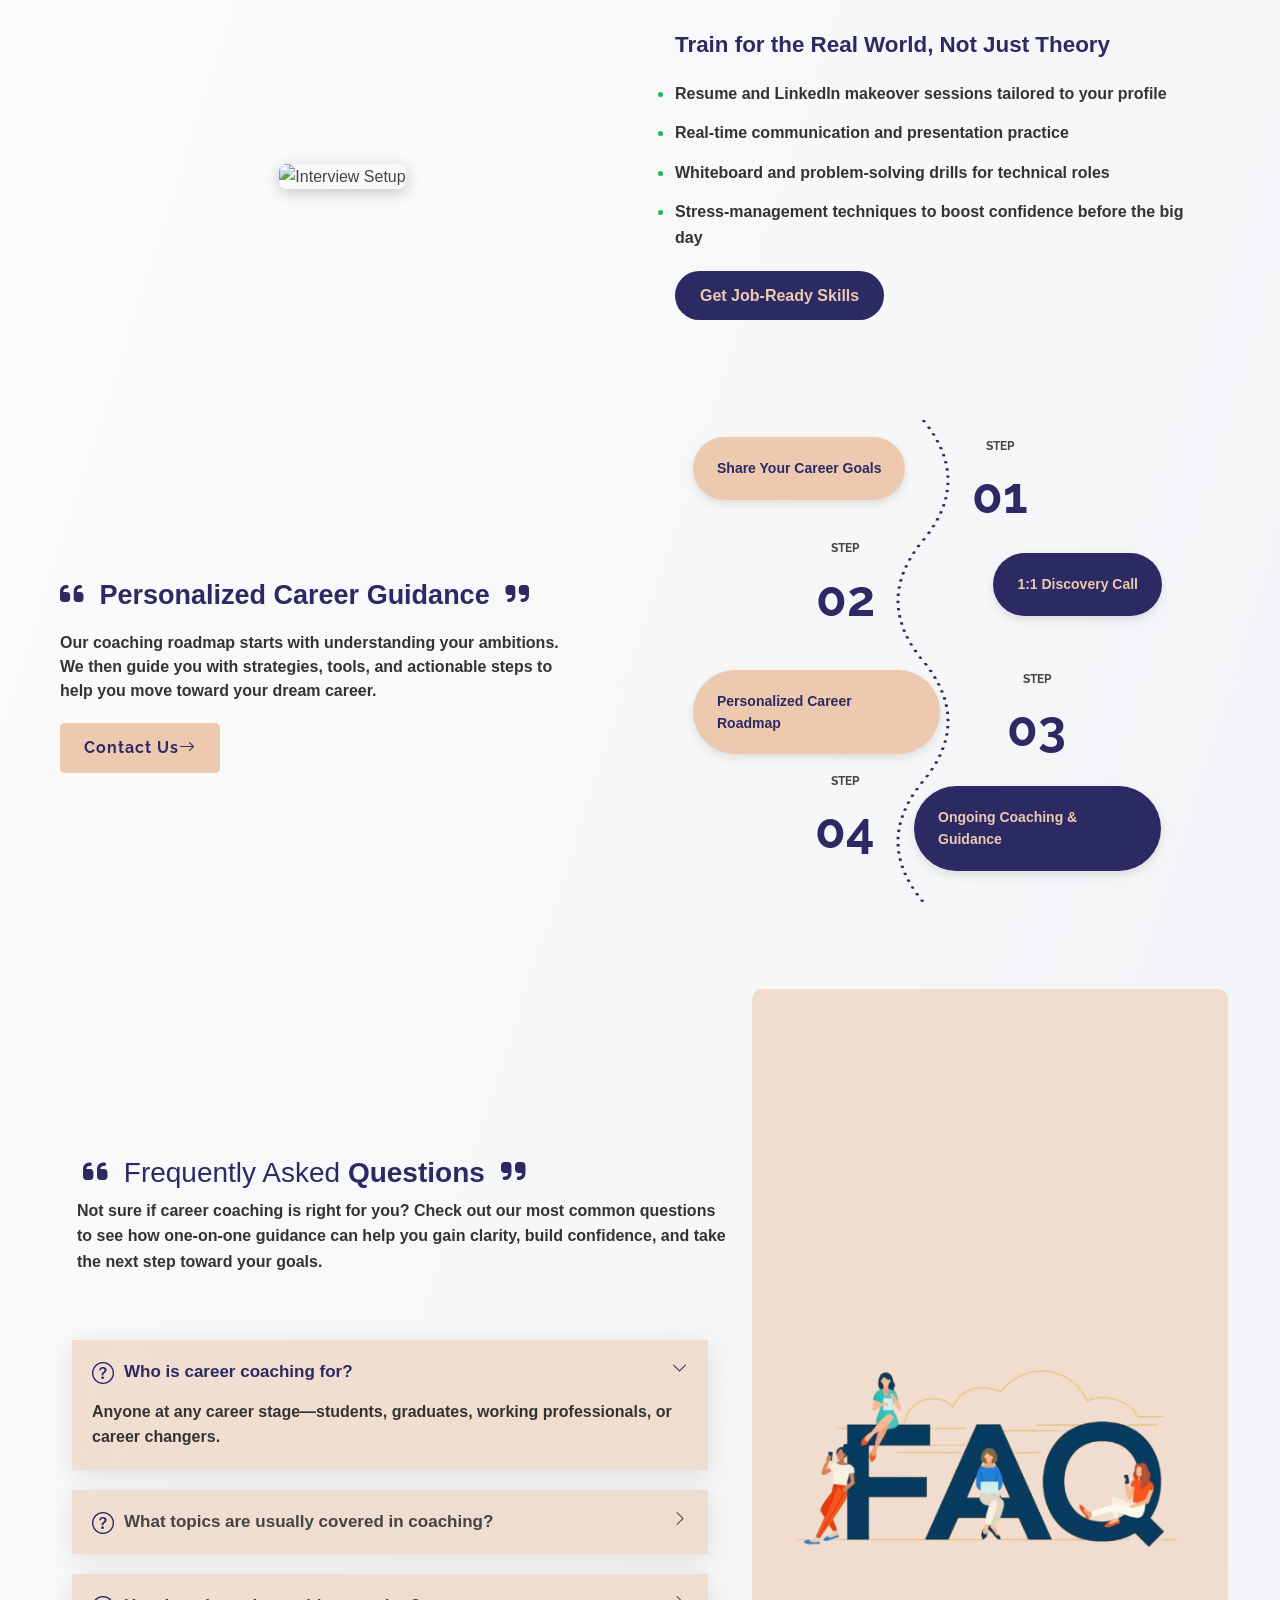
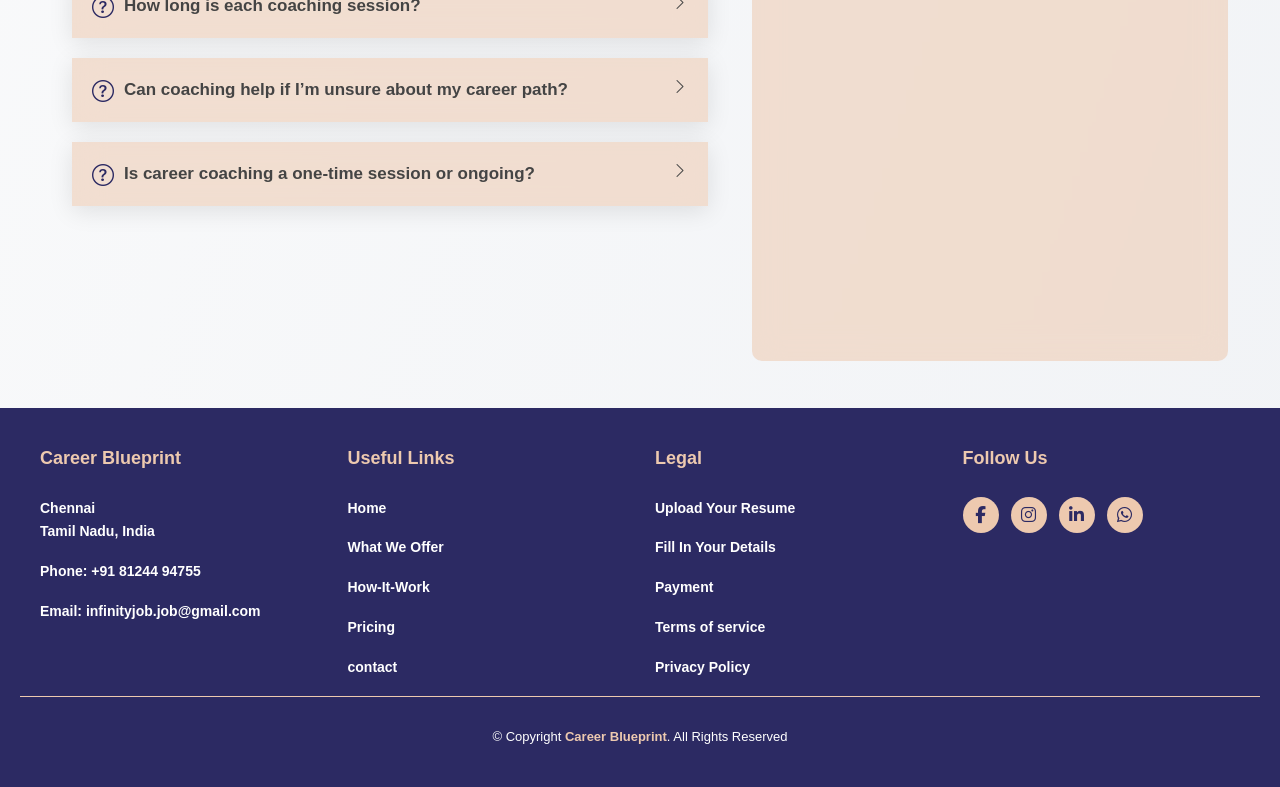
==== commit 6a8f51c2: "Updated HTML, CSS, added new images and videos, modified pages" ====
--- a/Careercoach.html
+++ b/Careercoach.html
@@ -24,7 +24,7 @@
     <title>Career-Coach - Career Blueprints</title>
 
     <style>
-        body {
+          body {
             font-family: 'Segoe UI', Tahoma, Geneva, Verdana, sans-serif;
             background: linear-gradient(to bottom right, #fdfdfd, #f1f3f6);
             color: #333;
@@ -191,21 +191,6 @@
             color: #1db954;
         }
 
-        .stats {
-            margin-top: 20px;
-            display: flex;
-            align-items: center;
-        }
-
-        .stats img {
-            border-radius: 50%;
-            margin-right: -5px;
-        }
-
-        .stats p {
-            font-weight: bold;
-        }
-
         .right {
             position: relative;
             width: 50%;
@@ -229,16 +214,11 @@
             opacity: 0.7;
         }
 
-        .content {
-            display: flex;
-            gap: 30px;
-        }
-
         .section {
             display: flex;
             align-items: center;
             justify-content: space-between;
-            padding: 60px 80px;
+            padding: 50px 80px;
             gap: 70px;
         }
 
@@ -312,12 +292,6 @@
             box-shadow: 0 4px 15px rgba(0, 0, 0, 0.2);
         }
 
-        .divider {
-            height: 2px;
-            background: #ddd;
-            margin: 0 80px;
-        }
-
         .feedback-section {
             display: flex;
             align-items: center;
@@ -337,7 +311,7 @@
         }
 
         .feedback-text h2 span {
-            color: #333;
+            color: #1db954;
         }
 
         .feedback-text p {
@@ -537,6 +511,7 @@
             100% {
                 transform: translateY(0%);
             }
+
         }
 
 
@@ -579,6 +554,12 @@
 
             .faq-image-container img {
                 width: 100%;
+            }
+
+            .learners span {
+                margin-left: 15px;
+                font-weight: bold;
+                font-size: 13px;
             }
         }
 
@@ -746,17 +727,26 @@
             color: #444;
         }
 
+        .stat {
+            display: flex;
+            align-items: center;
+            font-size: 18px;
+            font-weight: 700;
+            margin-bottom: 10px;
+        }
+
+        .stat i {
+            color: #1db954;
+            margin-right: 10px;
+            font-size: 22px;
+        }
+
         @media (max-width: 768px) {
             .roadmap {
                 flex-direction: column;
                 padding: 5px 20px;
             }
 
-            .divider {
-                height: 1px;
-                background: #ddd;
-                margin: 16px 80px;
-            }
 
             .roadmap-left,
             .roadmap-right {
@@ -908,6 +898,14 @@
             .step-content1 {
                 margin-left: 20px;
                 max-width: 80%;
+            }
+
+            .stat {
+                font-size: 15px;
+            }
+
+            .stat i {
+                font-size: 15px;
             }
         }
     </style>
@@ -939,7 +937,11 @@
                             class="fab fa-instagram"></i></a>
                     <a href="https://www.linkedin.com/company/careers-blueprint/" target="_blank"><i
                             class="bi bi-linkedin"></i></a>
-                    <a href="#" target="_blank"><i class="fa-brands fa-whatsapp"></i></a>
+                   <a href="https://wa.me/8124494755?text=Hi%2C%20I%E2%80%99d%20like%20to%20get%20in%20touch%20regarding%20your%20services."
+                        target="_blank" rel="noopener noreferrer">
+                        <i class="fa-brands fa-whatsapp"></i>
+                    </a>
+
                 </div>
             </nav>
             <i class="bi bi-list mobile-nav-toggle d-xl-none"></i>
@@ -967,16 +969,14 @@
                 <span>Career Transitions</span>
                 <p>Work 1:1 with a coach to unlock your strengths and design your path forward</p>
             </div>
-            <div class="content">
-                <div class="stats">
-                    <img src="https://randomuser.me/api/portraits/women/44.jpg" width="40">
-                    <img src="https://randomuser.me/api/portraits/men/46.jpg" width="40">
-                    <img src="https://randomuser.me/api/portraits/men/47.jpg" width="40">
-                    <img src="https://randomuser.me/api/portraits/women/48.jpg" width="40">
-                    <img src="https://randomuser.me/api/portraits/men/79.jpg" width="40">
-
-                </div>
-                <p>10k+ Active Learners</p>
+            <div class="stat">
+                <i class="fas fa-arrow-up"></i>
+                30% higher chance of getting a job‡
+            </div>
+
+            <div class="stat">
+                <i class="fas fa-arrow-up"></i>
+                42% higher response rate from recruiters‡
             </div>
             <a href="#" class="btn1"
                 onclick="openWhatsApp('Hi Career Blueprint, I’m interested in Career Coaching. Please share how I can start.')">
@@ -1020,8 +1020,6 @@
             </a>
         </div>
     </section>
-
-    <div class="divider"></div>
     <section class="section">
         <div class="text">
             <h3>Learn by Doing, Not Just Listening</h3>
@@ -1063,19 +1061,20 @@
     </section>
     <!-- Hero section Ends -->
 
-        <!-- Roadmap section starts -->
+    <!-- Roadmap section starts -->
     <section class="roadmap">
         <div class="roadmap-left">
             <h2 style="color: #2c2a63;">
                 <i class="fa-solid fa-quote-left me-2"></i>
-             Personalized Career Guidance
+                Personalized Career Guidance
                 <i class="fa-solid fa-quote-right ms-2"></i>
             </h2>
-            <p>Our coaching roadmap starts with understanding your ambitions. We then guide you with strategies, tools, and actionable steps to help you move toward your dream career.</p>
+            <p>Our coaching roadmap starts with understanding your ambitions. We then guide you with strategies, tools,
+                and actionable steps to help you move toward your dream career.</p>
             <a href="javascript:void(0);" class="read-more"
-            onclick="openWhatsApp('Hi, could you explain how your process works?')">
-            <span>Contact Us</span><i class="bi bi-arrow-right"></i>
-          </a>
+                onclick="openWhatsApp('Hi, could you explain how your process works?')">
+                <span>Contact Us</span><i class="bi bi-arrow-right"></i>
+            </a>
         </div>
 
         <div class="roadmap-right">
@@ -1127,7 +1126,7 @@
         </div>
     </section>
     <!-- Roadmap section Ends -->
-    
+
     <!-- Faq section starts -->
     <section id="faq" class="faq section light-background">
         <div class="faq-container">
@@ -1256,10 +1255,11 @@
                             class="fab fa-instagram"></i></a>
                     <a href="https://www.linkedin.com/company/careers-blueprint/" target="_blank"><i
                             class="fab fa-linkedin-in"></i></a>
-                    <a href="https://wa.me/8124494755?text=Hi%2C%20I%E2%80%99ve%20completed%20the%20payment.%20Please%20confirm."
-                        onclick="openWhatsApp(); return false;" target="_blank" rel="noopener noreferrer">
+                   <a href="https://wa.me/8124494755?text=Hi%2C%20I%E2%80%99d%20like%20to%20get%20in%20touch%20regarding%20your%20services."
+                        target="_blank" rel="noopener noreferrer">
                         <i class="fa-brands fa-whatsapp"></i>
                     </a>
+
                 </div>
             </div>
         </div>
@@ -1270,7 +1270,7 @@
     <!-- Footer section Ends -->
 
     <!-- Whatsapp icon -->
-    <a href="javascript:void(0);" onclick="openWhatsApp()"
+    <a href="javascript:void(0);" onclick="openWhatsApp('Hi, I’d like to get in touch regarding your services.')"
         class="scroll-top d-flex align-items-center justify-content-center" style="font-size: 24px;"
         title="Chat on WhatsApp">
         <img src="https://img.icons8.com/ios-filled/50/ffffff/whatsapp.png" alt="WhatsApp" />
--- a/assets/css/main.css
+++ b/assets/css/main.css
@@ -1895,11 +1895,11 @@
 
 
 .timeline-step {
-  position: relative;
-  display: flex;
-  align-items: center;
-  margin: 80px 0;
-  z-index: 1;
+    position: relative;
+    display: flex;
+    align-items: center;
+    margin: 45px 0;
+    z-index: 1;
 }
 
 .timeline-step.left {
@@ -2195,12 +2195,11 @@
     flex-direction: column;
   }
 
-  .timeline-step:nth-child(1) .step-label,
-  .timeline-step:nth-child(5) .step-label {
-    margin-left: 116px;
+.timeline-step:nth-child(1) .step-label, .timeline-step:nth-child(5) .step-label {
+    margin-left: 105px;
     margin-right: auto;
     text-align: left;
-  }
+}
 
   .timeline-step:nth-child(3) .step-label1 {
     margin-left: 20px;
@@ -2221,6 +2220,9 @@
     margin-left: 0 !important;
     margin-right: 0 !important;
   }
+  .timeline-step {
+    margin: 20px 0;
+}
 
   .icon-circle {
     margin: 0 auto 15px;
@@ -2662,16 +2664,16 @@
 }
 
 .btn-get-started {
-  background-color: #EDC9AF;
-  color: #2c2a63;
-  padding: 10px 28px;
-  text-decoration: none;
-  border-radius: 50px;
-  font-weight: 700;
-  font-size: 15px;
-  transition: background 0.3s ease;
-}
-
+    background-color: #EDC9AF;
+    color: #2c2a63;
+    padding: 10px 28px;
+    text-decoration: none;
+    border-radius: 50px;
+    font-weight: 700;
+    font-size: 15px;
+    margin-bottom: 13px;
+    transition: background 0.3s ease;
+}
 .image-section {
   position: relative;
   flex: 1 1 36%;
@@ -2990,19 +2992,18 @@
     font-size: 14px;
   }
 }
-
 .cta-btn1 {
-  display: inline-block;
-  margin-top: 15px;
-  padding: 7px 16px;
-  background-color: #2c2a63;
-  color: #EDC9AF;
-  font-weight: bold;
-  text-decoration: none;
-  border-radius: 25px;
-  transition: background 0.3s ease, transform 0.2s ease;
-}
-
+    display: inline-block;
+    margin-top: 10px;
+    padding: 7px 16px;
+    background-color: #2c2a63;
+    color: #EDC9AF;
+    font-size: 13px;
+    font-weight: bold;
+    text-decoration: none;
+    border-radius: 25px;
+    transition: background 0.3s ease, transform 0.2s ease;
+}
 .image-slider {
   position: relative;
   width: 100%;
@@ -3146,5 +3147,26 @@
   .faq-image-container img {
     width: 100%;
   }
-}
-
+  .card-body strong {
+    color: #2c2a63;
+    text-align: left;
+    font-size: 14px;
+}
+.card-body p {
+    font-size: 14px;
+}
+.card-body1 p {
+    font-size: 14px;
+}
+.year-banner {
+    font-size: 16px;
+}
+.year-banner1 {
+    font-size: 16px;
+}
+}
+.text-section strong{
+margin: 0px 0px 0px 0px;
+  color: #ffffffba;
+}
+
